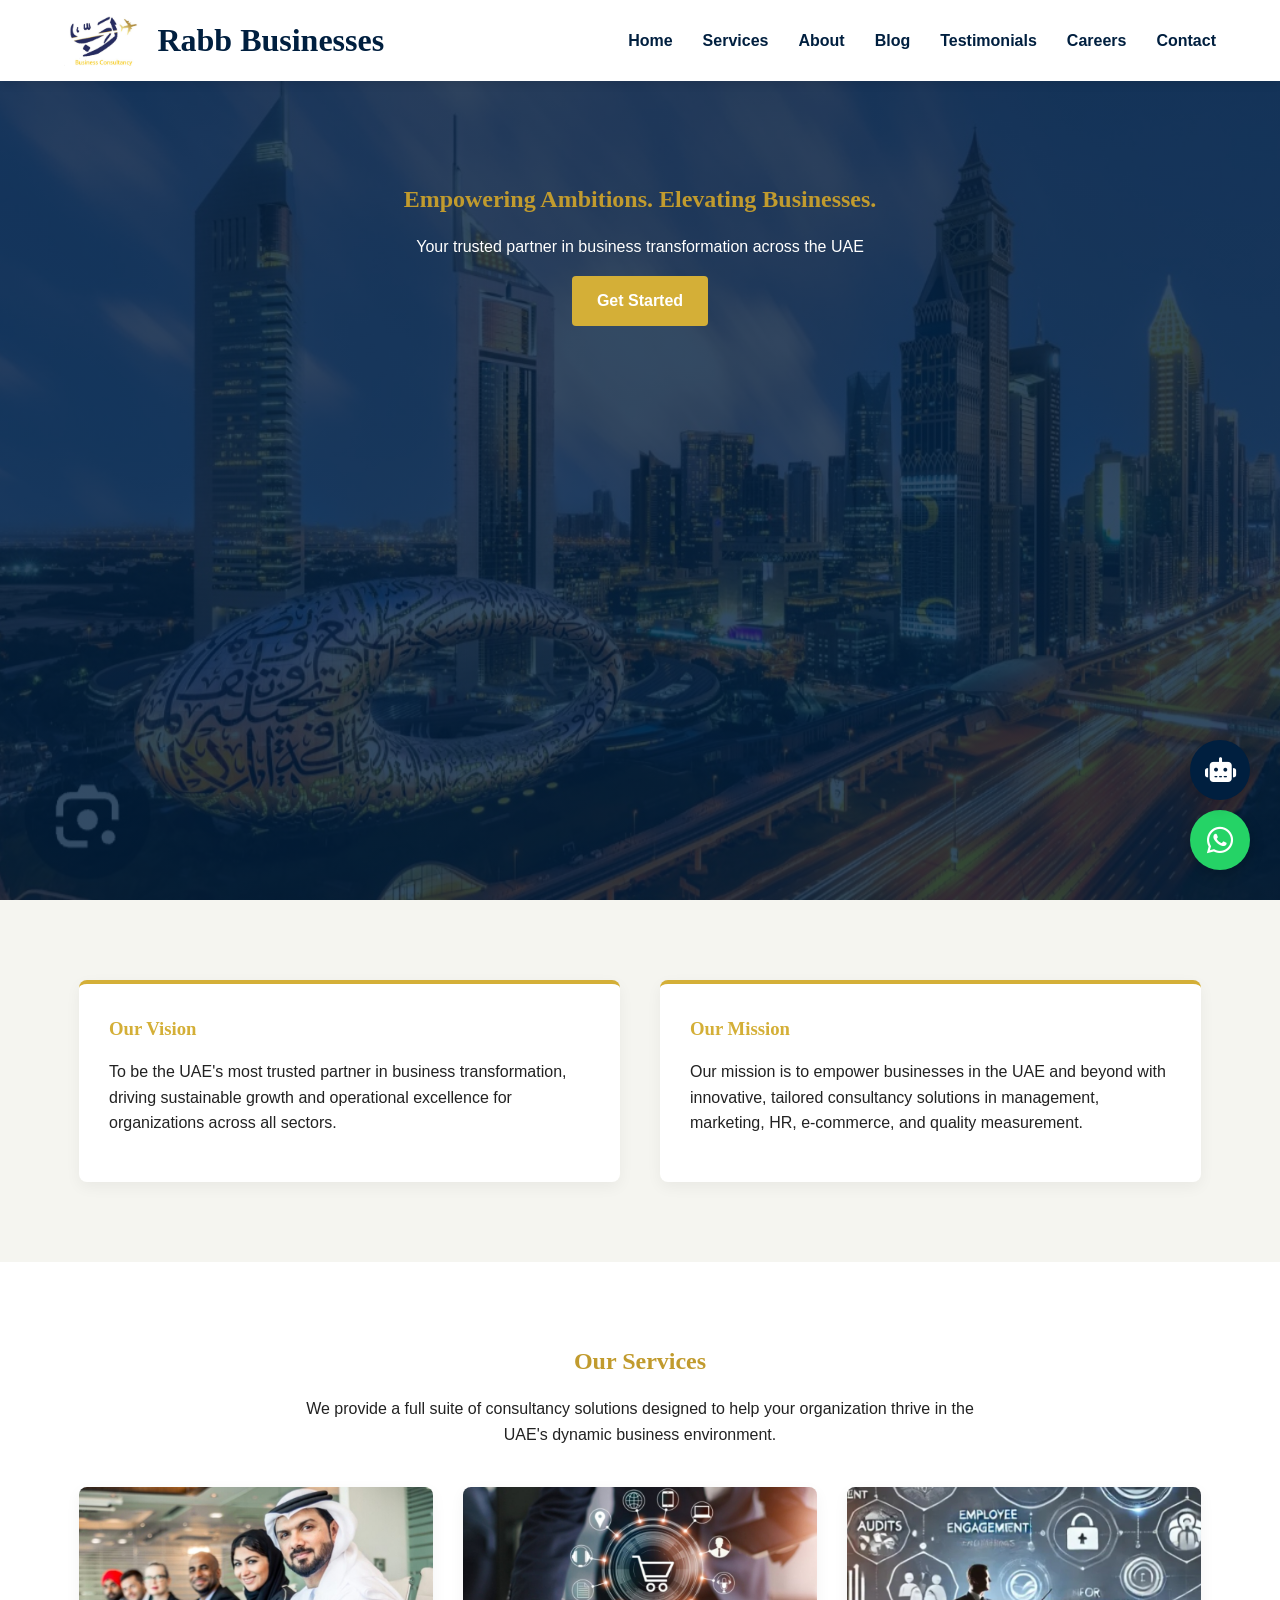
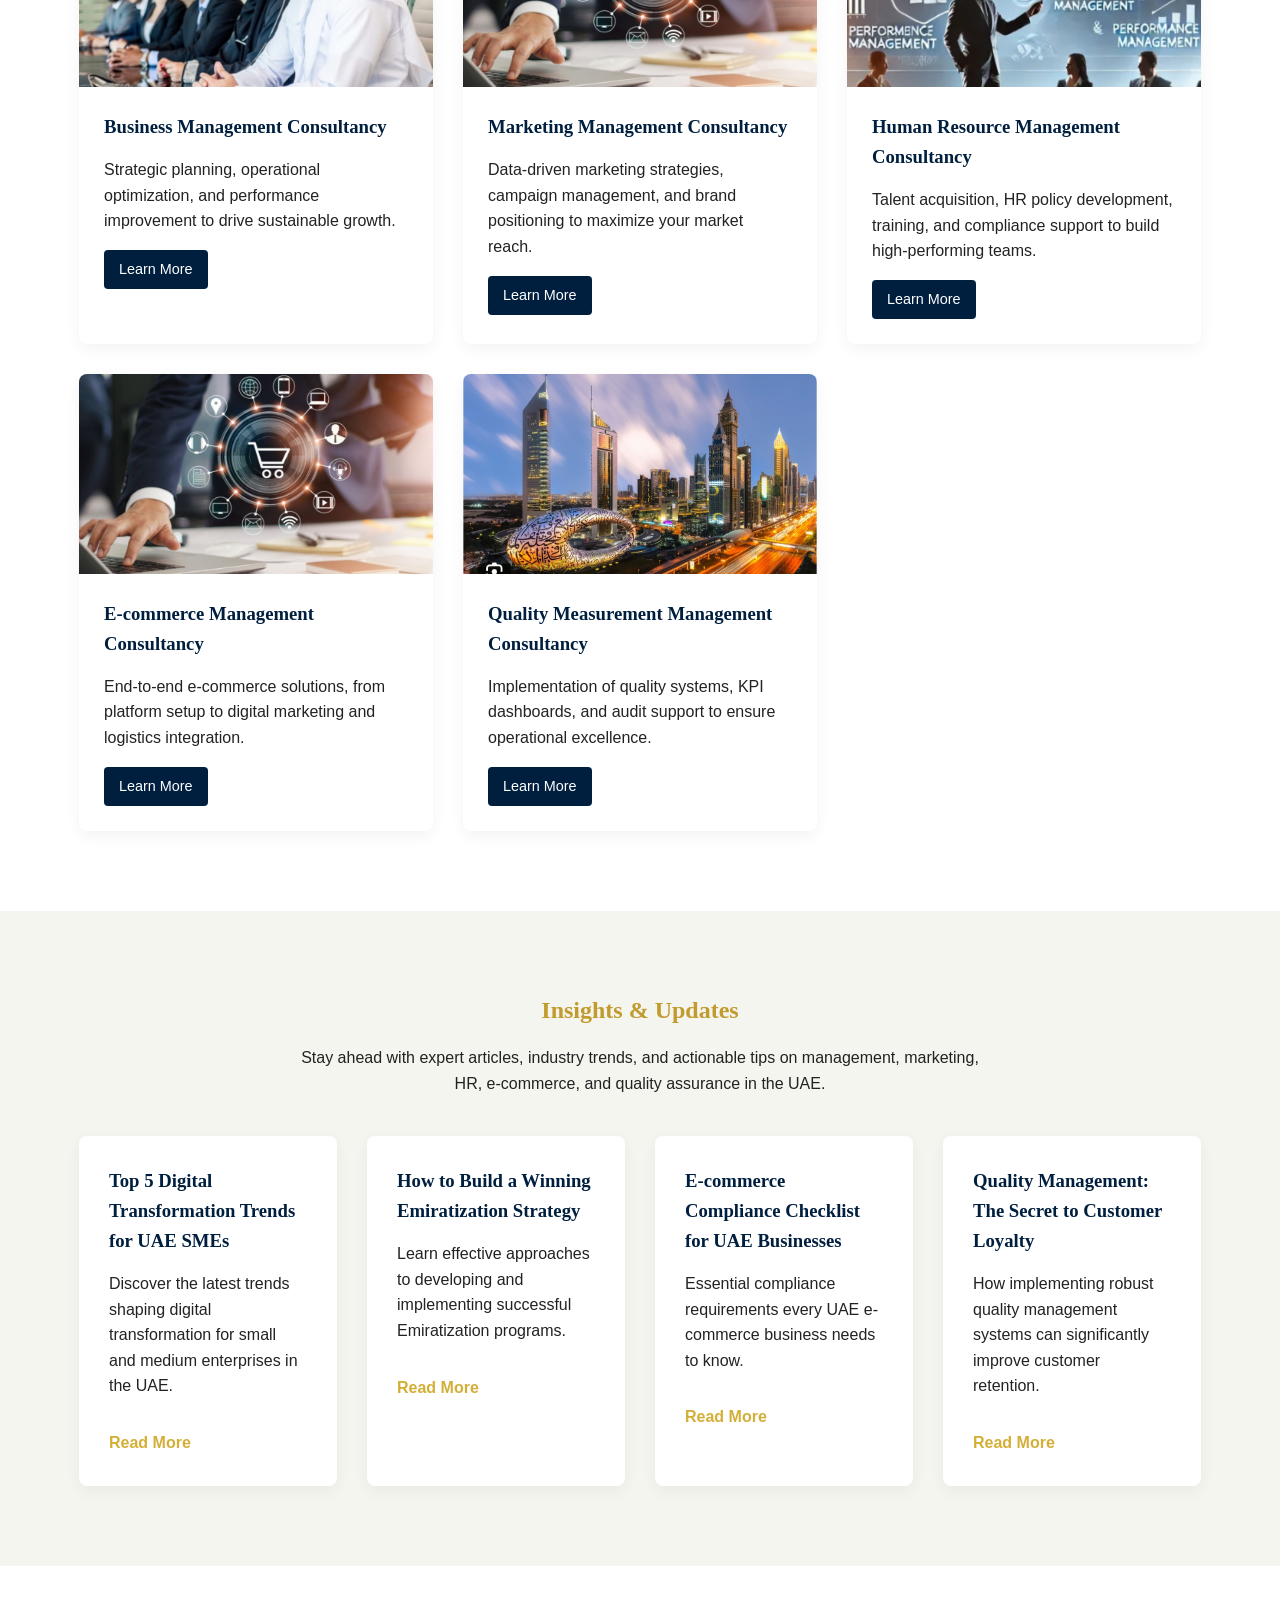
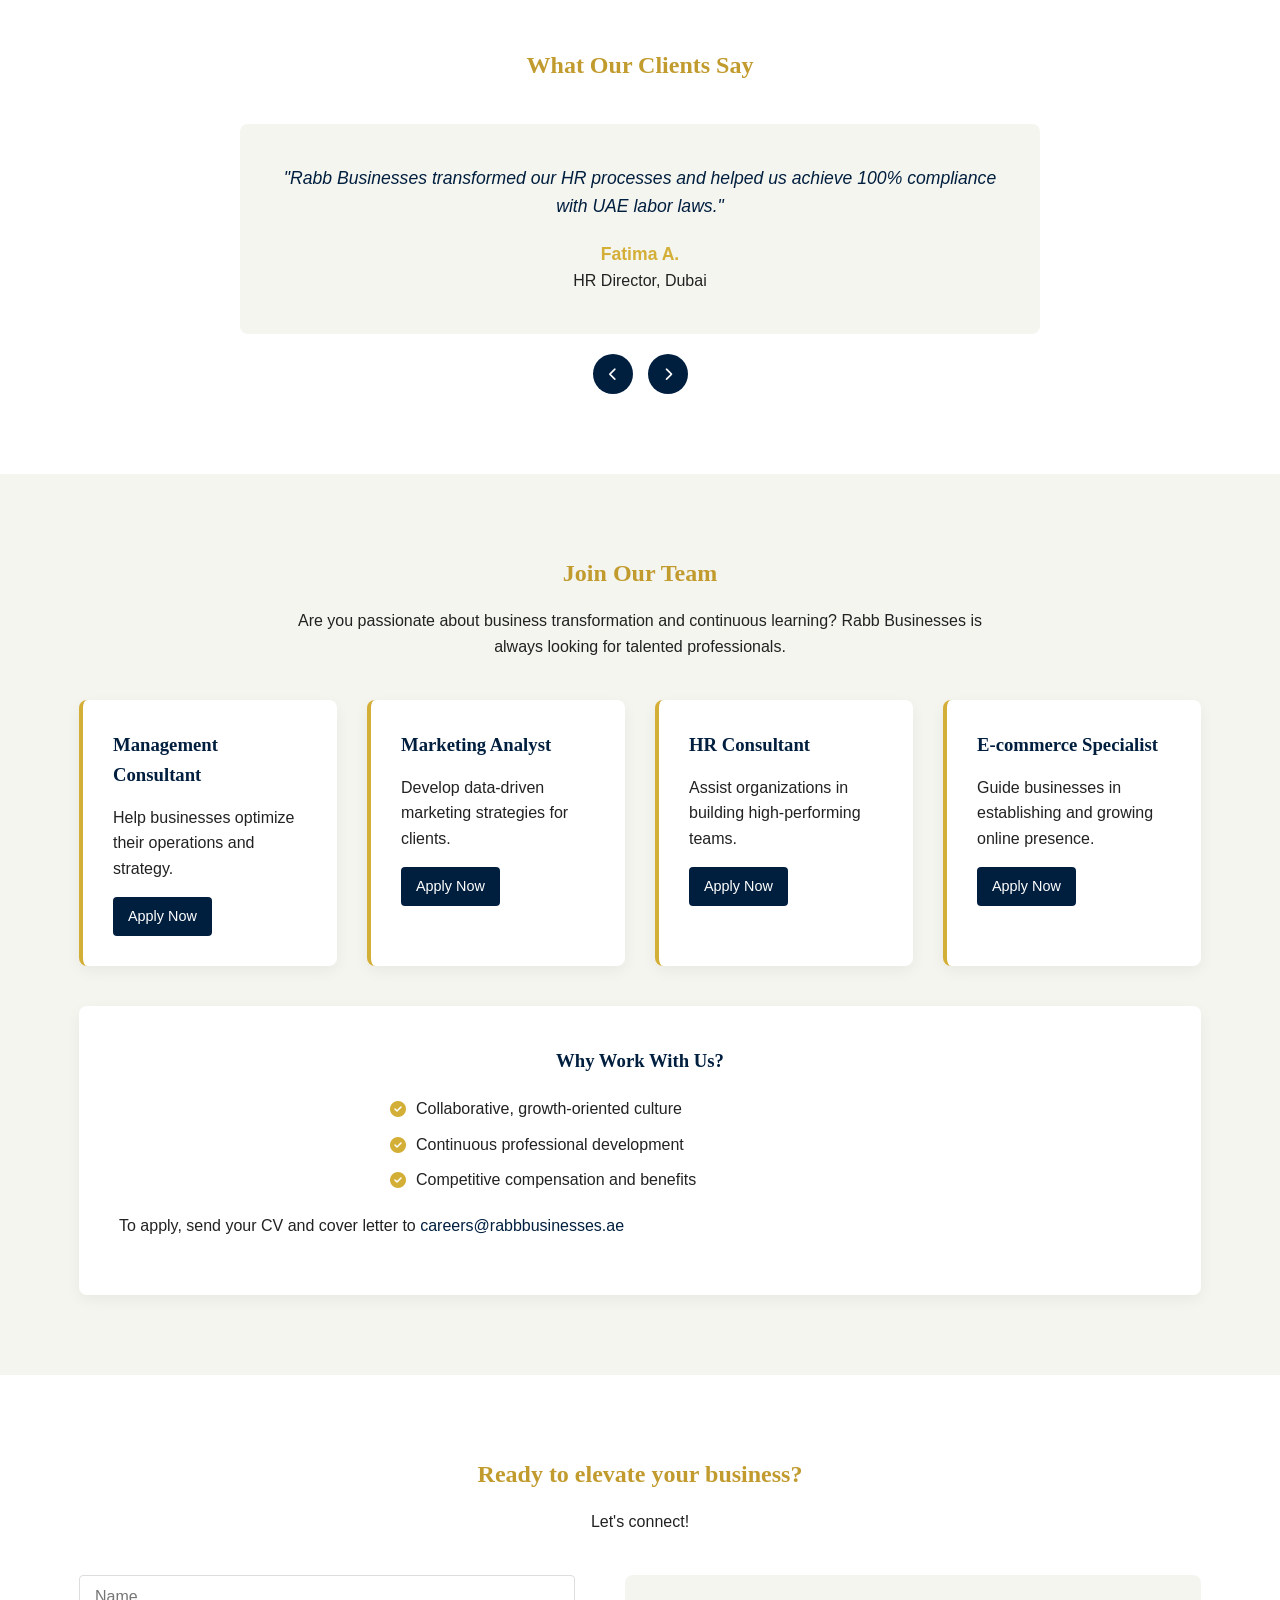
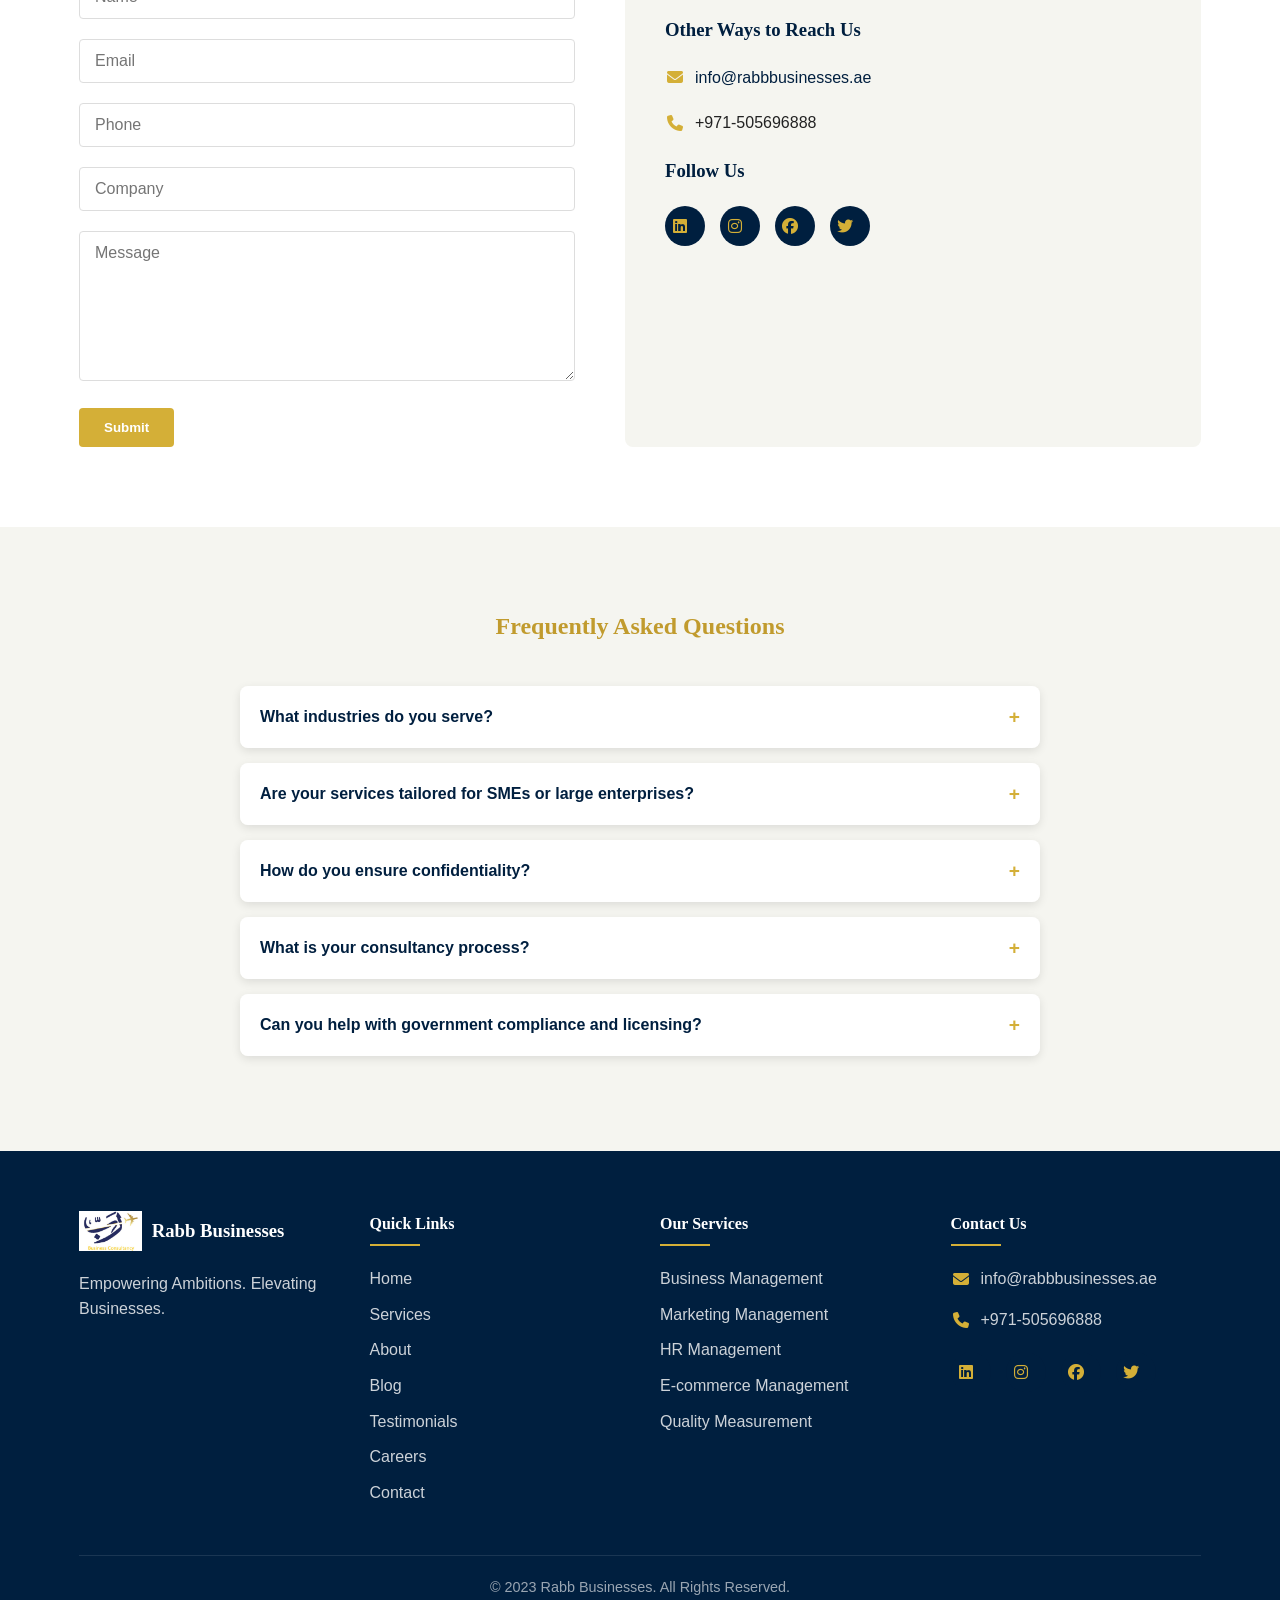
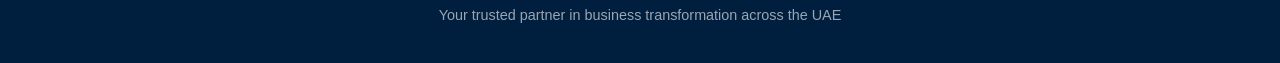
==== index.html @ e854dbbc "Add files via upload" ====
<!DOCTYPE html>
<html lang="en">
<head>
    <meta charset="UTF-8">
    <meta name="viewport" content="width=device-width, initial-scale=1.0">
    <title>Rabb Businesses - Empowering Ambitions. Elevating Businesses.</title>
    <link rel="stylesheet" href="https://cdnjs.cloudflare.com/ajax/libs/font-awesome/6.4.0/css/all.min.css">
    <link rel="stylesheet" href="css/style.css">
    <link rel="stylesheet" href="css/responsive.css">
    <link rel="icon" href="images/logo.jpeg">
</head>
<body>
    <!-- Header Section -->
    <header>
        <div class="container">
            <div class="logo">
                <img src="images/logo.jpeg" alt="Rabb Businesses Logo">
                <h1>Rabb Businesses</h1>
            </div>
            <nav>
                <ul>
                    <li><a href="#home">Home</a></li>
                    <li><a href="#services">Services</a></li>
                    <li><a href="#about">About</a></li>
                    <li><a href="#blog">Blog</a></li>
                    <li><a href="#testimonials">Testimonials</a></li>
                    <li><a href="#careers">Careers</a></li>
                    <li><a href="#contact">Contact</a></li>
                </ul>
                <div class="mobile-menu">
                    <i class="fas fa-bars"></i>
                </div>
            </nav>
        </div>
    </header>

    <!-- Hero Section -->
    <!-- Hero Section -->
<section id="home" class="hero">
    <div class="hero-slideshow">
        <div class="hero-slide" style="background-image: linear-gradient(rgba(0, 31, 63, 0.8), rgba(0, 31, 63, 0.8)), url('images2/1.jpg');"></div>
        <div class="hero-slide" style="background-image: linear-gradient(rgba(0, 31, 63, 0.8), rgba(0, 31, 63, 0.8)), url('images2/2.jpeg');"></div>
        <div class="hero-slide" style="background-image: linear-gradient(rgba(0, 31, 63, 0.8), rgba(0, 31, 63, 0.8)), url('images2/3.jpeg');"></div>
        <div class="hero-slide" style="background-image: linear-gradient(rgba(0, 31, 63, 0.8), rgba(0, 31, 63, 0.8)), url('images2/4.jpeg');"></div>
        <div class="hero-slide" style="background-image: linear-gradient(rgba(0, 31, 63, 0.8), rgba(0, 31, 63, 0.8)), url('images2/5.jpeg');"></div>
        <div class="hero-slide" style="background-image: linear-gradient(rgba(0, 31, 63, 0.8), rgba(0, 31, 63, 0.8)), url('images2/6.jpeg');"></div>
        <div class="hero-slide" style="background-image: linear-gradient(rgba(0, 31, 63, 0.8), rgba(0, 31, 63, 0.8)), url('images2/7.jpg');"></div>
        <div class="hero-slide" style="background-image: linear-gradient(rgba(0, 31, 63, 0.8), rgba(0, 31, 63, 0.8)), url('images2/8.jpeg');"></div>
    </div>
    <div class="container">
        <div class="hero-content">
            <h2>Empowering Ambitions. Elevating Businesses.</h2>
            <p>Your trusted partner in business transformation across the UAE</p>
            <a href="#contact" class="btn">Get Started</a>
        </div>
    </div>
</section>

    <!-- Vision & Mission Section -->
    <section class="vision-mission">
        <div class="container">
            <div class="vision">
                <h3>Our Vision</h3>
                <p>To be the UAE's most trusted partner in business transformation, driving sustainable growth and operational excellence for organizations across all sectors.</p>
            </div>
            <div class="mission">
                <h3>Our Mission</h3>
                <p>Our mission is to empower businesses in the UAE and beyond with innovative, tailored consultancy solutions in management, marketing, HR, e-commerce, and quality measurement.</p>
            </div>
        </div>
    </section>

    <!-- Services Section -->
    <section id="services" class="services">
        <div class="container">
            <h2>Our Services</h2>
            <p class="section-description">We provide a full suite of consultancy solutions designed to help your organization thrive in the UAE's dynamic business environment.</p>
            
            <div class="services-grid">
                <div class="service-card">
                    <div class="service-img">
                        <img src="images/management.jpg" alt="Business Management Consultancy">
                    </div>
                    <div class="service-content">
                        <h3>Business Management Consultancy</h3>
                        <p>Strategic planning, operational optimization, and performance improvement to drive sustainable growth.</p>
                        <a href="services/business-management.html" class="btn-small">Learn More</a>
                    </div>
                </div>
                
                <div class="service-card">
                    <div class="service-img">
                        <img src="images/marketing.jpg" alt="Marketing Management Consultancy">
                    </div>
                    <div class="service-content">
                        <h3>Marketing Management Consultancy</h3>
                        <p>Data-driven marketing strategies, campaign management, and brand positioning to maximize your market reach.</p>
                        <a href="#contact" class="btn-small">Learn More</a>
                    </div>
                </div>
                
                <div class="service-card">
                    <div class="service-img">
                        <img src="images/hr.jpg" alt="Human Resource Management Consultancy">
                    </div>
                    <div class="service-content">
                        <h3>Human Resource Management Consultancy</h3>
                        <p>Talent acquisition, HR policy development, training, and compliance support to build high-performing teams.</p>
                        <a href="#contact" class="btn-small">Learn More</a>
                    </div>
                </div>
                
                <div class="service-card">
                    <div class="service-img">
                        <img src="images/ecommerce.jpg" alt="E-commerce Management Consultancy">
                    </div>
                    <div class="service-content">
                        <h3>E-commerce Management Consultancy</h3>
                        <p>End-to-end e-commerce solutions, from platform setup to digital marketing and logistics integration.</p>
                        <a href="#contact" class="btn-small">Learn More</a>
                    </div>
                </div>
                
                <div class="service-card">
                    <div class="service-img">
                        <img src="images/quality.jpg" alt="Quality Measurement Management Consultancy">
                    </div>
                    <div class="service-content">
                        <h3>Quality Measurement Management Consultancy</h3>
                        <p>Implementation of quality systems, KPI dashboards, and audit support to ensure operational excellence.</p>
                        <a href="#contact" class="btn-small">Learn More</a>
                    </div>
                </div>
            </div>
        </div>
    </section>

    <!-- Blog Section -->
    <section id="blog" class="blog">
        <div class="container">
            <h2>Insights & Updates</h2>
            <p class="section-description">Stay ahead with expert articles, industry trends, and actionable tips on management, marketing, HR, e-commerce, and quality assurance in the UAE.</p>
            
            <div class="blog-grid">
                <div class="blog-post">
                    <h3>Top 5 Digital Transformation Trends for UAE SMEs</h3>
                    <p>Discover the latest trends shaping digital transformation for small and medium enterprises in the UAE.</p>
                    <a href="#" class="read-more">Read More</a>
                </div>
                
                <div class="blog-post">
                    <h3>How to Build a Winning Emiratization Strategy</h3>
                    <p>Learn effective approaches to developing and implementing successful Emiratization programs.</p>
                    <a href="#" class="read-more">Read More</a>
                </div>
                
                <div class="blog-post">
                    <h3>E-commerce Compliance Checklist for UAE Businesses</h3>
                    <p>Essential compliance requirements every UAE e-commerce business needs to know.</p>
                    <a href="#" class="read-more">Read More</a>
                </div>
                
                <div class="blog-post">
                    <h3>Quality Management: The Secret to Customer Loyalty</h3>
                    <p>How implementing robust quality management systems can significantly improve customer retention.</p>
                    <a href="#" class="read-more">Read More</a>
                </div>
            </div>
        </div>
    </section>

    <!-- Testimonials Section -->
    <section id="testimonials" class="testimonials">
        <div class="container">
            <h2>What Our Clients Say</h2>
            
            <div class="testimonial-slider">
                <div class="testimonial active">
                    <p>"Rabb Businesses transformed our HR processes and helped us achieve 100% compliance with UAE labor laws."</p>
                    <div class="client-info">
                        <strong>Fatima A.</strong>
                        <span>HR Director, Dubai</span>
                    </div>
                </div>
                
                <div class="testimonial">
                    <p>"Their marketing management team delivered measurable ROI within the first quarter. Highly recommended!"</p>
                    <div class="client-info">
                        <strong>Omar S.</strong>
                        <span>Retail CEO, Abu Dhabi</span>
                    </div>
                </div>
                
                <div class="testimonial">
                    <p>"We launched our e-commerce platform with confidence thanks to Rabb's expert guidance and ongoing support."</p>
                    <div class="client-info">
                        <strong>Khalid M.</strong>
                        <span>Startup Founder, Sharjah</span>
                    </div>
                </div>
                
                <div class="slider-controls">
                    <button class="prev"><i class="fas fa-chevron-left"></i></button>
                    <button class="next"><i class="fas fa-chevron-right"></i></button>
                </div>
            </div>
        </div>
    </section>

    <!-- Careers Section -->
    <section id="careers" class="careers">
        <div class="container">
            <h2>Join Our Team</h2>
            <p class="section-description">Are you passionate about business transformation and continuous learning? Rabb Businesses is always looking for talented professionals.</p>
            
            <div class="job-openings">
                <div class="job">
                    <h3>Management Consultant</h3>
                    <p>Help businesses optimize their operations and strategy.</p>
                    <a href="#contact" class="btn-small">Apply Now</a>
                </div>
                
                <div class="job">
                    <h3>Marketing Analyst</h3>
                    <p>Develop data-driven marketing strategies for clients.</p>
                    <a href="#contact" class="btn-small">Apply Now</a>
                </div>
                
                <div class="job">
                    <h3>HR Consultant</h3>
                    <p>Assist organizations in building high-performing teams.</p>
                    <a href="#contact" class="btn-small">Apply Now</a>
                </div>
                
                <div class="job">
                    <h3>E-commerce Specialist</h3>
                    <p>Guide businesses in establishing and growing online presence.</p>
                    <a href="#contact" class="btn-small">Apply Now</a>
                </div>
            </div>
            
            <div class="benefits">
                <h3>Why Work With Us?</h3>
                <ul>
                    <li><i class="fas fa-check-circle"></i> Collaborative, growth-oriented culture</li>
                    <li><i class="fas fa-check-circle"></i> Continuous professional development</li>
                    <li><i class="fas fa-check-circle"></i> Competitive compensation and benefits</li>
                </ul>
                <p>To apply, send your CV and cover letter to <a href="mailto:careers@rabbbusinesses.ae">careers@rabbbusinesses.ae</a></p>
            </div>
        </div>
    </section>

    <!-- Contact Section -->
    <section id="contact" class="contact">
        <div class="container">
            <h2>Ready to elevate your business?</h2>
            <p class="section-description">Let's connect!</p>
            
            <div class="contact-container">
                <div class="contact-form">
                    <form id="businessContactForm">
                        <div class="form-group">
                            <input type="text" id="name" name="name" placeholder="Name" required>
                        </div>
                        <div class="form-group">
                            <input type="email" id="email" name="email" placeholder="Email" required>
                        </div>
                        <div class="form-group">
                            <input type="tel" id="phone" name="phone" placeholder="Phone">
                        </div>
                        <div class="form-group">
                            <input type="text" id="Inqury" name="company" placeholder="Company">
                        </div>
                        <div class="form-group">
                            <textarea id="message" name="message" placeholder="Message" required></textarea>
                        </div>
                        <button type="submit" class="btn">Submit</button>
                    </form>
                </div>
                
                <div class="contact-info">
                    <h3>Other Ways to Reach Us</h3>
                    <p><i class="fas fa-envelope"></i> <a href="mailto:info@rabbbusinesses.ae">info@rabbbusinesses.ae</a></p>
                    <p><i class="fas fa-phone"></i> +971-505696888</p>
                    
                    <h3>Follow Us</h3>
                    <div class="social-links">
                        <a href="https://linkedin.com/company/rabbbusinesses" target="_blank"><i class="fab fa-linkedin"></i></a>
                        <a href="https://instagram.com/rabbbusinesses" target="_blank"><i class="fab fa-instagram"></i></a>
                        <a href="https://facebook.com/rabbbusinesses" target="_blank"><i class="fab fa-facebook"></i></a>
                        <a href="https://twitter.com/rabbbusinesses" target="_blank"><i class="fab fa-twitter"></i></a>
                    </div>
                </div>
            </div>
        </div>
    </section>

    <!-- FAQ Section -->
    <section class="faq">
        <div class="container">
            <h2>Frequently Asked Questions</h2>
            
            <div class="faq-container">
                <div class="faq-item">
                    <button class="faq-question">What industries do you serve?</button>
                    <div class="faq-answer">
                        <p>We work with clients across all major sectors in the UAE, including retail, technology, manufacturing, government, and startups.</p>
                    </div>
                </div>
                
                <div class="faq-item">
                    <button class="faq-question">Are your services tailored for SMEs or large enterprises?</button>
                    <div class="faq-answer">
                        <p>Our solutions are customized for both SMEs and large organizations, with flexible packages to suit every business size.</p>
                    </div>
                </div>
                
                <div class="faq-item">
                    <button class="faq-question">How do you ensure confidentiality?</button>
                    <div class="faq-answer">
                        <p>We sign NDAs with all clients and follow strict data protection protocols in line with UAE regulations.</p>
                    </div>
                </div>
                
                <div class="faq-item">
                    <button class="faq-question">What is your consultancy process?</button>
                    <div class="faq-answer">
                        <p>We start with a discovery session, followed by in-depth analysis, solution design, implementation, and ongoing support.</p>
                    </div>
                </div>
                
                <div class="faq-item">
                    <button class="faq-question">Can you help with government compliance and licensing?</button>
                    <div class="faq-answer">
                        <p>Yes, our consultants are experts in UAE business regulations and can guide you through all compliance requirements.</p>
                    </div>
                </div>
            </div>
        </div>
    </section>

    <!-- Footer -->
    <footer>
        <div class="container">
            <div class="footer-content">
                <div class="footer-about">
                    <div class="logo">
                        <img src="images/logo.jpeg" alt="Rabb Businesses Logo">
                        <h3>Rabb Businesses</h3>
                    </div>
                    <p>Empowering Ambitions. Elevating Businesses.</p>
                </div>
                
                <div class="footer-links">
                    <h4>Quick Links</h4>
                    <ul>
                        <li><a href="#home">Home</a></li>
                        <li><a href="#services">Services</a></li>
                        <li><a href="#about">About</a></li>
                        <li><a href="#blog">Blog</a></li>
                        <li><a href="#testimonials">Testimonials</a></li>
                        <li><a href="#careers">Careers</a></li>
                        <li><a href="#contact">Contact</a></li>
                    </ul>
                </div>
                
                <div class="footer-services">
                    <h4>Our Services</h4>
                    <ul>
                        <li><a href="business-management.html">Business Management</a></li>
                        <li><a href="#">Marketing Management</a></li>
                        <li><a href="#">HR Management</a></li>
                        <li><a href="#">E-commerce Management</a></li>
                        <li><a href="#">Quality Measurement</a></li>
                    </ul>
                </div>
                
                <div class="footer-contact">
                    <h4>Contact Us</h4>
                    <p><i class="fas fa-envelope"></i> info@rabbbusinesses.ae</p>
                    <p><i class="fas fa-phone"></i> +971-505696888</p>
                    <div class="social-links">
                        <a href="https://linkedin.com/company/rabbbusinesses" target="_blank"><i class="fab fa-linkedin"></i></a>
                        <a href="https://instagram.com/rabbbusinesses" target="_blank"><i class="fab fa-instagram"></i></a>
                        <a href="https://facebook.com/rabbbusinesses" target="_blank"><i class="fab fa-facebook"></i></a>
                        <a href="https://twitter.com/rabbbusinesses" target="_blank"><i class="fab fa-twitter"></i></a>
                    </div>
                </div>
            </div>
            
            <div class="footer-bottom">
                <p>&copy; 2023 Rabb Businesses. All Rights Reserved.</p>
                <p>Your trusted partner in business transformation across the UAE</p>
            </div>
        </div>
    </footer>

    <script src="js/script.js"></script>
</body>
</html>
---- css/style.css ----
/* Global Styles */
:root {
    --navy: #001f3f;
    --gold: #D4AF37;
    --black: #222;
    --light-beige: #f5f5f0;
    --dark-beige: #e6e6d8;
}

* {
    margin: 0;
    padding: 0;
    box-sizing: border-box;
}

body {
    font-family: 'Segoe UI', Tahoma, Geneva, Verdana, sans-serif;
    line-height: 1.6;
    color: var(--black);
    background-color: #fff;
}

.container {
    width: 90%;
    max-width: 1200px;
    margin: 0 auto;
    padding: 0 15px;
}

h1, h2, h3, h4, h5, h6 {
    font-family: 'Georgia', serif;
    color: #c19b2e;
    margin-bottom: 1rem;
}

p {
    margin-bottom: 1rem;
}

a {
    text-decoration: none;
    color: var(--navy);
    transition: color 0.3s;
}

a:hover {
    color: var(--gold);
}

.btn {
    display: inline-block;
    background-color: var(--gold);
    color: white;
    padding: 12px 25px;
    border-radius: 4px;
    font-weight: 600;
    transition: all 0.3s;
    border: none;
    cursor: pointer;
}

.btn:hover {
    background-color: #c19b2e;
    color: white;
    transform: translateY(-2px);
}

.btn-small {
    display: inline-block;
    background-color: var(--navy);
    color: white;
    padding: 8px 15px;
    border-radius: 4px;
    font-size: 0.9rem;
    transition: all 0.3s;
}

.btn-small:hover {
    background-color: var(--gold);
    color: white;
}

.section-description {
    max-width: 700px;
    margin: 0 auto 2rem;
    text-align: center;
}

/* Header Styles */
header {
    background-color: white;
    box-shadow: 0 2px 10px rgba(0, 0, 0, 0.1);
    position: fixed;
    width: 100%;
    z-index: 1000;
}

header .container {
    display: flex;
    justify-content: space-between;
    align-items: center;
    padding: 15px 0;
}

.logo {
    display: flex;
    align-items: center;
}

.logo img {
    height: 50px;
    margin-right: 15px;
}

.logo h1 {
    margin-bottom: 0;
    color: var(--navy);
    font-weight: 700;
}

nav ul {
    display: flex;
    list-style: none;
}

nav ul li {
    margin-left: 30px;
}

nav ul li a {
    font-weight: 600;
    position: relative;
}

nav ul li a:after {
    content: '';
    position: absolute;
    width: 0;
    height: 2px;
    background: var(--gold);
    bottom: -5px;
    left: 0;
    transition: width 0.3s;
}

nav ul li a:hover:after {
    width: 100%;
}

.mobile-menu {
    display: none;
    font-size: 1.5rem;
    cursor: pointer;
}

/* Hero Slider Styles */
.hero {
    position: relative;
    overflow: hidden;
    height: 100vh;
    min-height: 600px;
}

.hero-slideshow {
    position: absolute;
    top: 0;
    left: 0;
    width: 100%;
    height: 100%;
    z-index: 1;
}

.hero-slide {
    position: absolute;
    width: 100%;
    height: 100%;
    opacity: 0;
    transition: opacity 1s ease-in-out;
    background-size: cover;
    background-position: center;
}

.hero-slide.active {
    opacity: 1;
}

.hero-content {
    position: relative;
    z-index: 2;
    text-align: center;
    color: white;
    padding-top: 180px;
}

/* Vision & Mission Section */
.vision-mission {
    padding: 80px 0;
    background-color: var(--light-beige);
}

.vision-mission .container {
    display: flex;
    justify-content: space-between;
    gap: 40px;
}

.vision, .mission {
    flex: 1;
    padding: 30px;
    background-color: white;
    border-radius: 8px;
    box-shadow: 0 5px 15px rgba(0, 0, 0, 0.05);
    border-top: 4px solid var(--gold);
}

.vision h3, .mission h3 {
    color: var(--gold);
    margin-bottom: 15px;
}

/* Services Section */
.services {
    padding: 80px 0;
    background-color: white;
}

.services h2 {
    text-align: center;
}

.services-grid {
    display: grid;
    grid-template-columns: repeat(auto-fit, minmax(300px, 1fr));
    gap: 30px;
    margin-top: 40px;
}

.service-card {
    background-color: white;
    border-radius: 8px;
    overflow: hidden;
    box-shadow: 0 5px 15px rgba(0, 0, 0, 0.05);
    transition: transform 0.3s, box-shadow 0.3s;
}

.service-card:hover {
    transform: translateY(-10px);
    box-shadow: 0 15px 30px rgba(0, 0, 0, 0.1);
}

.service-img {
    height: 200px;
    overflow: hidden;
}

.service-img img {
    width: 100%;
    height: 100%;
    object-fit: cover;
    transition: transform 0.5s;
}

.service-card:hover .service-img img {
    transform: scale(1.1);
}

.service-content {
    padding: 25px;
}

.service-content h3 {
    color: var(--navy);
    margin-bottom: 15px;
}

/* Blog Section */
.blog {
    padding: 80px 0;
    background-color: var(--light-beige);
}

.blog h2 {
    text-align: center;
}

.blog-grid {
    display: grid;
    grid-template-columns: repeat(auto-fit, minmax(250px, 1fr));
    gap: 30px;
    margin-top: 40px;
}

.blog-post {
    background-color: white;
    padding: 30px;
    border-radius: 8px;
    box-shadow: 0 5px 15px rgba(0, 0, 0, 0.05);
    transition: transform 0.3s;
}

.blog-post:hover {
    transform: translateY(-5px);
}

.blog-post h3 {
    color: var(--navy);
    margin-bottom: 15px;
}

.read-more {
    display: inline-block;
    color: var(--gold);
    font-weight: 600;
    margin-top: 15px;
}

/* Testimonials Section */
.testimonials {
    padding: 80px 0;
    background-color: white;
}

.testimonials h2 {
    text-align: center;
}

.testimonial-slider {
    max-width: 800px;
    margin: 40px auto 0;
    position: relative;
}

.testimonial {
    background-color: var(--light-beige);
    padding: 40px;
    border-radius: 8px;
    text-align: center;
    display: none;
}

.testimonial.active {
    display: block;
}

.testimonial p {
    font-size: 1.1rem;
    font-style: italic;
    margin-bottom: 20px;
    color: var(--navy);
}

.client-info {
    margin-top: 20px;
}

.client-info strong {
    display: block;
    color: var(--gold);
    font-size: 1.1rem;
}

.slider-controls {
    display: flex;
    justify-content: center;
    margin-top: 20px;
    gap: 15px;
}

.slider-controls button {
    background-color: var(--navy);
    color: white;
    border: none;
    width: 40px;
    height: 40px;
    border-radius: 50%;
    cursor: pointer;
    transition: background-color 0.3s;
}

.slider-controls button:hover {
    background-color: var(--gold);
}

/* Careers Section */
.careers {
    padding: 80px 0;
    background-color: var(--light-beige);
}

.careers h2 {
    text-align: center;
}

.job-openings {
    display: grid;
    grid-template-columns: repeat(auto-fit, minmax(250px, 1fr));
    gap: 30px;
    margin: 40px 0;
}

.job {
    background-color: white;
    padding: 30px;
    border-radius: 8px;
    box-shadow: 0 5px 15px rgba(0, 0, 0, 0.05);
    border-left: 4px solid var(--gold);
}

.job h3 {
    color: var(--navy);
    margin-bottom: 15px;
}

.benefits {
    background-color: white;
    padding: 40px;
    border-radius: 8px;
    box-shadow: 0 5px 15px rgba(0, 0, 0, 0.05);
    margin-top: 40px;
}

.benefits h3 {
    color: var(--navy);
    margin-bottom: 20px;
    text-align: center;
}

.benefits ul {
    list-style: none;
    max-width: 500px;
    margin: 0 auto 20px;
}

.benefits li {
    margin-bottom: 10px;
    display: flex;
    align-items: center;
}

.benefits i {
    color: var(--gold);
    margin-right: 10px;
}

/* Contact Section */
.contact {
    padding: 80px 0;
    background-color: white;
}

.contact h2 {
    text-align: center;
}

.contact-container {
    display: flex;
    gap: 50px;
    margin-top: 40px;
}

.contact-form {
    flex: 1;
}

.contact-info {
    flex: 1;
    background-color: var(--light-beige);
    padding: 40px;
    border-radius: 8px;
}

.form-group {
    margin-bottom: 20px;
}

.form-group input,
.form-group textarea {
    width: 100%;
    padding: 12px 15px;
    border: 1px solid #ddd;
    border-radius: 4px;
    font-family: inherit;
    font-size: 1rem;
}

.form-group textarea {
    min-height: 150px;
    resize: vertical;
}

.contact-info h3 {
    color: var(--navy);
    margin-bottom: 20px;
}

.contact-info p {
    margin-bottom: 20px;
    display: flex;
    align-items: center;
}

.contact-info i {
    margin-right: 10px;
    color: var(--gold);
    width: 20px;
    text-align: center;
}

.social-links {
    display: flex;
    gap: 15px;
    margin-top: 20px;
}

.social-links a {
    display: inline-flex;
    align-items: center;
    justify-content: center;
    width: 40px;
    height: 40px;
    background-color: var(--navy);
    color: white;
    border-radius: 50%;
    transition: background-color 0.3s;
}

.social-links a:hover {
    background-color: var(--gold);
    color: white;
}

/* FAQ Section */
.faq {
    padding: 80px 0;
    background-color: var(--light-beige);
}

.faq h2 {
    text-align: center;
}

.faq-container {
    max-width: 800px;
    margin: 40px auto 0;
}

.faq-item {
    margin-bottom: 15px;
    border-radius: 8px;
    overflow: hidden;
    box-shadow: 0 3px 10px rgba(0, 0, 0, 0.1);
}

.faq-question {
    width: 100%;
    padding: 20px;
    text-align: left;
    background-color: white;
    border: none;
    cursor: pointer;
    font-weight: 600;
    font-size: 1rem;
    color: var(--navy);
    display: flex;
    justify-content: space-between;
    align-items: center;
}

.faq-question:after {
    content: '+';
    font-size: 1.2rem;
    color: var(--gold);
}

.faq-question.active:after {
    content: '-';
}

.faq-answer {
    padding: 0 20px;
    max-height: 0;
    overflow: hidden;
    transition: max-height 0.3s ease-out;
    background-color: white;
}

.faq-answer p {
    padding: 20px 0;
}

/* Footer */
footer {
    background-color: var(--navy);
    color: white;
    padding: 60px 0 0;
}

.footer-content {
    display: grid;
    grid-template-columns: repeat(auto-fit, minmax(200px, 1fr));
    gap: 40px;
    margin-bottom: 40px;
}

.footer-about .logo {
    display: flex;
    align-items: center;
    margin-bottom: 20px;
}

.footer-about .logo img {
    height: 40px;
    margin-right: 10px;
}

.footer-about .logo h3 {
    color: white;
    margin-bottom: 0;
}

.footer-about p {
    color: rgba(255, 255, 255, 0.8);
}

.footer-links h4, 
.footer-services h4,
.footer-contact h4 {
    color: white;
    margin-bottom: 20px;
    position: relative;
    padding-bottom: 10px;
}

.footer-links h4:after,
.footer-services h4:after,
.footer-contact h4:after {
    content: '';
    position: absolute;
    width: 50px;
    height: 2px;
    background-color: var(--gold);
    bottom: 0;
    left: 0;
}

.footer-links ul,
.footer-services ul {
    list-style: none;
}

.footer-links li,
.footer-services li {
    margin-bottom: 10px;
}

.footer-links a,
.footer-services a {
    color: rgba(255, 255, 255, 0.8);
    transition: color 0.3s;
}

.footer-links a:hover,
.footer-services a:hover {
    color: var(--gold);
}

.footer-contact p {
    color: rgba(255, 255, 255, 0.8);
    margin-bottom: 15px;
    display: flex;
    align-items: center;
}

.footer-contact i {
    margin-right: 10px;
    color: var(--gold);
    width: 20px;
    text-align: center;
}

.footer-bottom {
    text-align: center;
    padding: 20px 0;
    border-top: 1px solid rgba(255, 255, 255, 0.1);
    color: rgba(255, 255, 255, 0.6);
    font-size: 0.9rem;
}

.footer-bottom p:first-child {
    margin-bottom: 5px;
}
/* Add these styles at the end of your existing style.css file */

/* WhatsApp Chat Button */
.whatsapp-btn {
    position: fixed;
    bottom: 30px;
    right: 30px;
    width: 60px;
    height: 60px;
    background-color: #25D366;
    color: white;
    border-radius: 50%;
    display: flex;
    align-items: center;
    justify-content: center;
    font-size: 30px;
    box-shadow: 0 5px 15px rgba(0,0,0,0.2);
    z-index: 999;
    transition: all 0.3s;
}

.whatsapp-btn:hover {
    background-color: #128C7E;
    transform: scale(1.1);
}

/* AI Chat Button */
.ai-chat-btn {
    position: fixed;
    bottom: 100px;
    right: 30px;
    width: 60px;
    height: 60px;
    background-color: var(--navy);
    color: white;
    border-radius: 50%;
    display: flex;
    align-items: center;
    justify-content: center;
    font-size: 25px;
    box-shadow: 0 5px 15px rgba(0,0,0,0.2);
    z-index: 999;
    border: none;
    cursor: pointer;
    transition: all 0.3s;
}

.ai-chat-btn:hover {
    background-color: var(--gold);
    transform: scale(1.1);
}

/* AI Chat Window */
.ai-chat-window {
    position: fixed;
    bottom: 180px;
    right: 30px;
    width: 350px;
    height: 450px;
    background-color: white;
    border-radius: 10px;
    box-shadow: 0 5px 25px rgba(0,0,0,0.2);
    z-index: 1000;
    display: flex;
    flex-direction: column;
    overflow: hidden;
    transform: translateY(20px);
    opacity: 0;
    visibility: hidden;
    transition: all 0.3s;
}

.ai-chat-window.active {
    transform: translateY(0);
    opacity: 1;
    visibility: visible;
}

.ai-chat-header {
    background-color: var(--navy);
    color: white;
    padding: 15px;
    display: flex;
    justify-content: space-between;
    align-items: center;
}

.ai-chat-header h4 {
    margin: 0;
    font-size: 1rem;
    color: white;
}

.ai-chat-header .close-chat {
    background: none;
    border: none;
    color: white;
    font-size: 1rem;
    cursor: pointer;
}

.ai-chat-body {
    flex: 1;
    padding: 15px;
    overflow-y: auto;
    background-color: #f9f9f9;
}

.ai-chat-input {
    display: flex;
    padding: 10px;
    background-color: white;
    border-top: 1px solid #eee;
}

.ai-chat-input input {
    flex: 1;
    padding: 10px;
    border: 1px solid #ddd;
    border-radius: 20px;
    outline: none;
}

.ai-chat-input .send-btn {
    background-color: var(--navy);
    color: white;
    border: none;
    width: 40px;
    height: 40px;
    border-radius: 50%;
    margin-left: 10px;
    cursor: pointer;
    transition: background-color 0.3s;
}

.ai-chat-input .send-btn:hover {
    background-color: var(--gold);
}

/* Chat Messages */
.chat-message {
    margin-bottom: 15px;
    max-width: 80%;
    padding: 10px 15px;
    border-radius: 18px;
    line-height: 1.4;
    font-size: 0.9rem;
}

.user-message {
    background-color: var(--gold);
    color: white;
    margin-left: auto;
    border-bottom-right-radius: 5px;
}

.ai-message {
    background-color: #e5e5ea;
    color: black;
    margin-right: auto;
    border-bottom-left-radius: 5px;
}

/* Responsive styles for chat */
@media (max-width: 480px) {
    .ai-chat-window {
        width: 300px;
        right: 15px;
    }
    
    .ai-chat-btn, .whatsapp-btn {
        width: 50px;
        height: 50px;
        font-size: 20px;
    }
    
    .ai-chat-btn {
        bottom: 90px;
    }
}
/* Service Page Styles */
.service-hero {
    background: linear-gradient(rgba(0, 31, 63, 0.8), rgba(0, 31, 63, 0.8));
    color: white;
    padding: 150px 0 80px;
    text-align: center;
    margin-top: 80px;
}

.service-hero h1 {
    font-size: 2.5rem;
    margin-bottom: 20px;
    color: white;
}

.marketing-hero {
    background: linear-gradient(rgba(63, 31, 0, 0.8), rgba(63, 31, 0, 0.8));
}

.service-details {
    padding: 80px 0;
}

.service-details .container {
    display: flex;
    gap: 50px;
    align-items: center;
}

.service-content {
    flex: 1;
}

.service-image {
    flex: 1;
}

.service-image img {
    width: 100%;
    border-radius: 8px;
    box-shadow: 0 10px 30px rgba(0,0,0,0.1);
}

.service-features {
    margin: 40px 0;
}

.feature {
    margin-bottom: 30px;
}

.feature h3 {
    display: flex;
    align-items: center;
    color: var(--navy);
}

.feature i {
    margin-right: 15px;
    color: var(--gold);
}

.service-cta {
    margin-top: 40px;
}

@media (max-width: 768px) {
    .service-details .container {
        flex-direction: column;
    }
    
    .service-image {
        order: -1;
    }
}
/* Add to your existing style.css */
.hr-hero {
    background: linear-gradient(rgba(63, 0, 63, 0.8), rgba(63, 0, 63, 0.8));
}

.ecommerce-hero {
    background: linear-gradient(rgba(0, 63, 31, 0.8), rgba(0, 63, 31, 0.8));
}

.quality-hero {
    background: linear-gradient(rgba(31, 0, 63, 0.8), rgba(31, 0, 63, 0.8));
}

/* Enhance feature styling */
.feature {
    background-color: white;
    padding: 20px;
    border-radius: 8px;
    box-shadow: 0 5px 15px rgba(0,0,0,0.05);
    margin-bottom: 20px;
    transition: transform 0.3s;
}

.feature:hover {
    transform: translateY(-5px);
}

.feature h3 {
    margin-bottom: 10px;
}
---- css/responsive.css ----
/* Responsive Styles */
@media (max-width: 1200px) {
    .service-details .container {
        gap: 30px;
    }
    
    .service-image img {
        max-height: 400px;
        object-fit: cover;
    }
}

@media (max-width: 1024px) {
    .vision-mission .container {
        flex-direction: column;
    }
    
    .vision, .mission {
        margin-bottom: 30px;
    }
    
    .service-details .container {
        flex-direction: column;
    }
    
    .service-image {
        order: -1;
        margin-bottom: 30px;
    }
    
    .footer-content {
        grid-template-columns: repeat(2, 1fr);
    }
}

@media (max-width: 768px) {
    .container {
        width: 95%;
    }
    
    /* Navigation */
    nav ul {
        display: none;
        position: absolute;
        top: 80px;
        left: 0;
        width: 100%;
        background-color: white;
        flex-direction: column;
        padding: 20px 0;
        box-shadow: 0 5px 10px rgba(0, 0, 0, 0.1);
    }
    
    nav ul.show {
        display: flex;
    }
    
    nav ul li {
        margin: 0;
        padding: 10px 20px;
        text-align: center;
    }
    
    nav ul li a {
        display: block;
    }
    
    .mobile-menu {
        display: block;
    }
    
    /* Hero Section */
    .hero, .service-hero {
        padding: 150px 0 80px;
    }
    
    .hero h2, .service-hero h1 {
        font-size: 2rem;
    }
    
    /* Sections */
    .section-description {
        padding: 0 15px;
    }
    
    /* Contact */
    .contact-container {
        flex-direction: column;
    }
    
    .contact-info {
        margin-top: 30px;
    }
    
    /* Testimonials */
    .testimonial {
        padding: 30px 20px;
    }
    
    /* FAQ */
    .faq-question {
        padding: 15px;
        font-size: 0.95rem;
    }
    
    /* Footer */
    .footer-about {
        grid-column: 1 / -1;
        text-align: center;
    }
    
    .footer-about .logo {
        justify-content: center;
    }
}

@media (max-width: 600px) {
    /* Header */
    .logo h1 {
        font-size: 1.5rem;
    }
    
    /* Hero */
    .hero h2, .service-hero h1 {
        font-size: 1.8rem;
    }
    
    .hero p, .service-hero p {
        font-size: 1rem;
    }
    
    /* Services Grid */
    .services-grid {
        grid-template-columns: 1fr;
    }
    
    /* Blog Grid */
    .blog-grid {
        grid-template-columns: 1fr;
    }
    
    /* Job Openings */
    .job-openings {
        grid-template-columns: 1fr;
    }
    
    /* Testimonials */
    .testimonial {
        padding: 25px 15px;
    }
    
    /* Chat Buttons */
    .ai-chat-btn {
        bottom: 90px;
        right: 20px;
    }
    
    .whatsapp-btn {
        bottom: 20px;
        right: 20px;
    }
}

@media (max-width: 480px) {
    /* Typography */
    h1 {
        font-size: 1.8rem;
    }
    
    h2 {
        font-size: 1.5rem;
    }
    
    h3 {
        font-size: 1.3rem;
    }
    
    /* Hero */
    .hero, .service-hero {
        padding: 120px 0 60px;
    }
    
    .hero h2, .service-hero h1 {
        font-size: 1.6rem;
    }
    
    /* Cards */
    .service-card, .blog-post, .job {
        padding: 20px;
    }
    
    /* Footer */
    .footer-content {
        grid-template-columns: 1fr;
        text-align: center;
    }
    
    .footer-links h4:after,
    .footer-services h4:after,
    .footer-contact h4:after {
        left: 50%;
        transform: translateX(-50%);
    }
    
    .footer-contact p {
        justify-content: center;
    }
    
    /* Chat Window */
    .ai-chat-window {
        width: 90%;
        right: 5%;
        bottom: 160px;
        height: 400px;
    }
    
    .ai-chat-btn, .whatsapp-btn {
        width: 50px;
        height: 50px;
        font-size: 20px;
    }
}

@media (max-width: 375px) {
    /* Header */
    .logo img {
        height: 40px;
        margin-right: 10px;
    }
    
    .logo h1 {
        font-size: 1.3rem;
    }
    
    /* Hero */
    .hero h2, .service-hero h1 {
        font-size: 1.4rem;
    }
    
    /* Buttons */
    .btn {
        padding: 10px 20px;
        font-size: 0.9rem;
    }
    
    /* Sections */
    .vision-mission,
    .services,
    .blog,
    .testimonials,
    .careers,
    .contact,
    .faq {
        padding: 60px 0;
    }
    
    /* Service Cards */
    .service-img {
        height: 150px;
    }
}
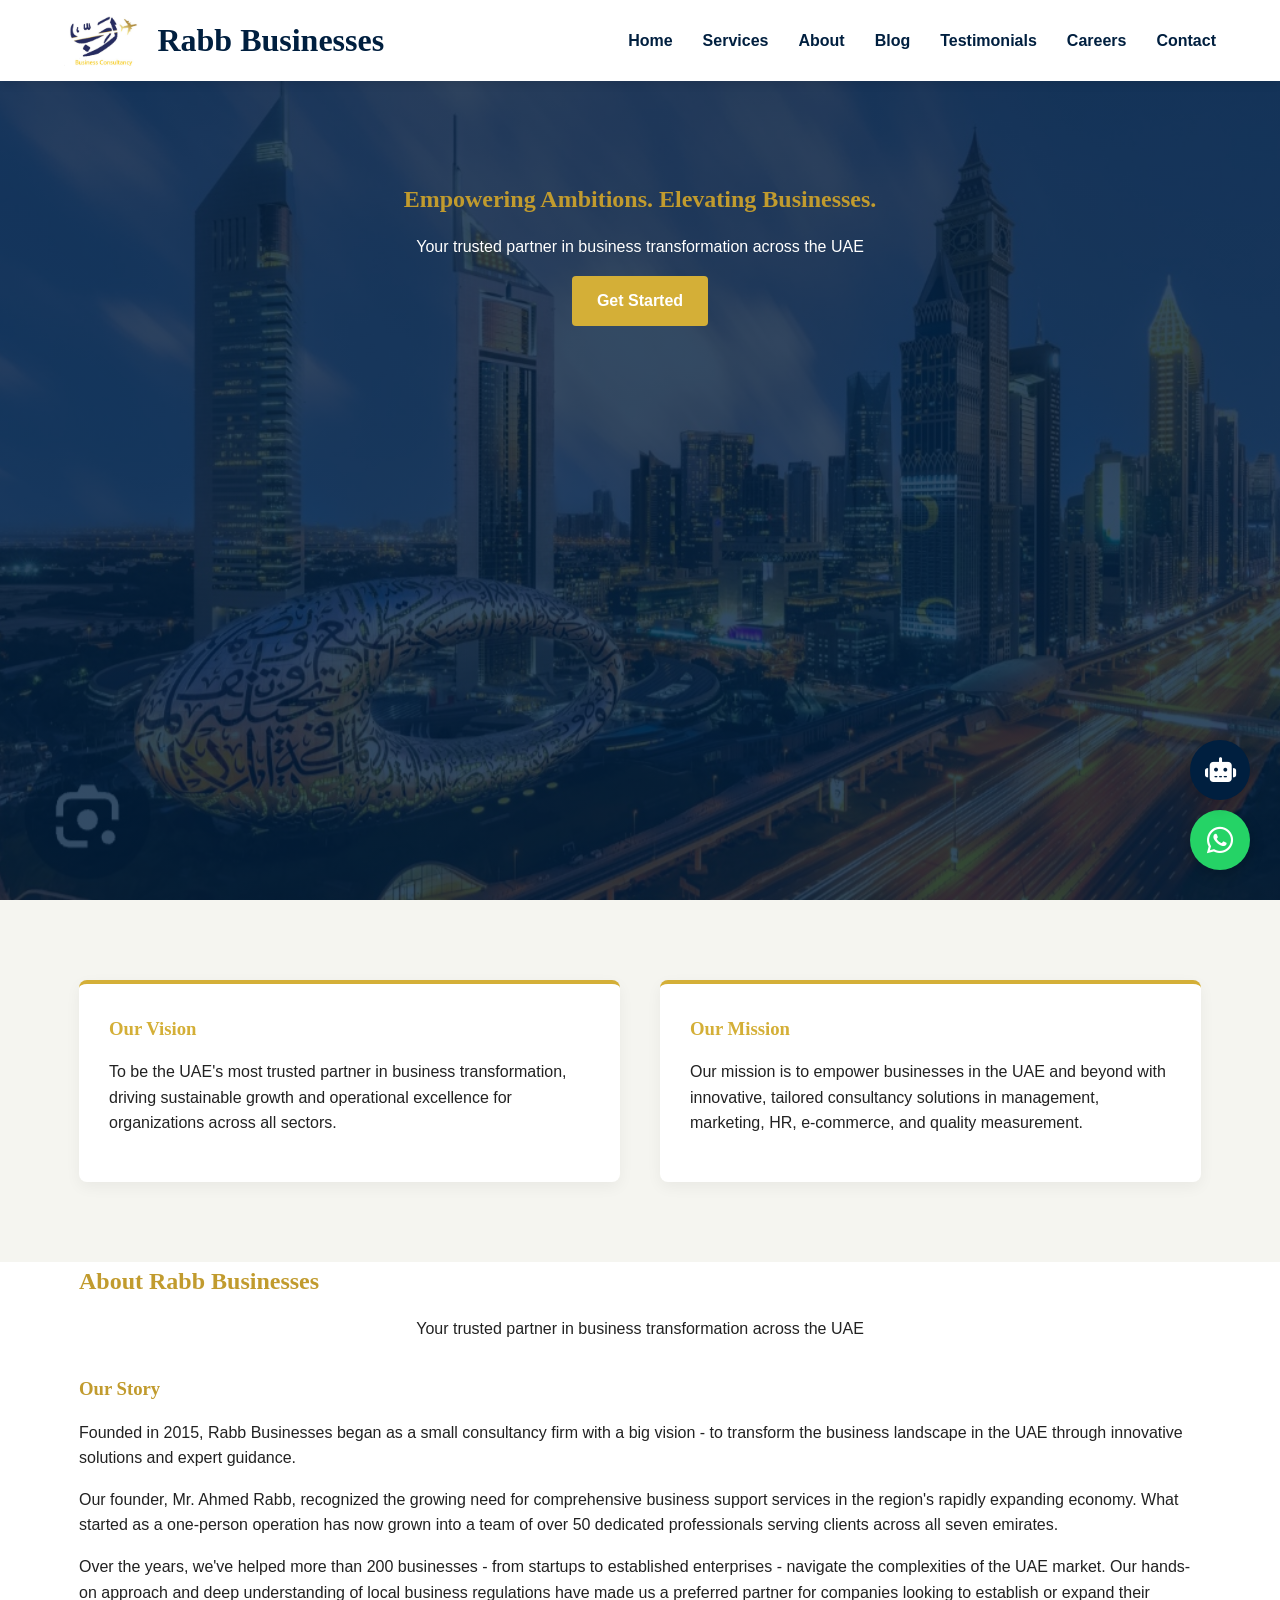
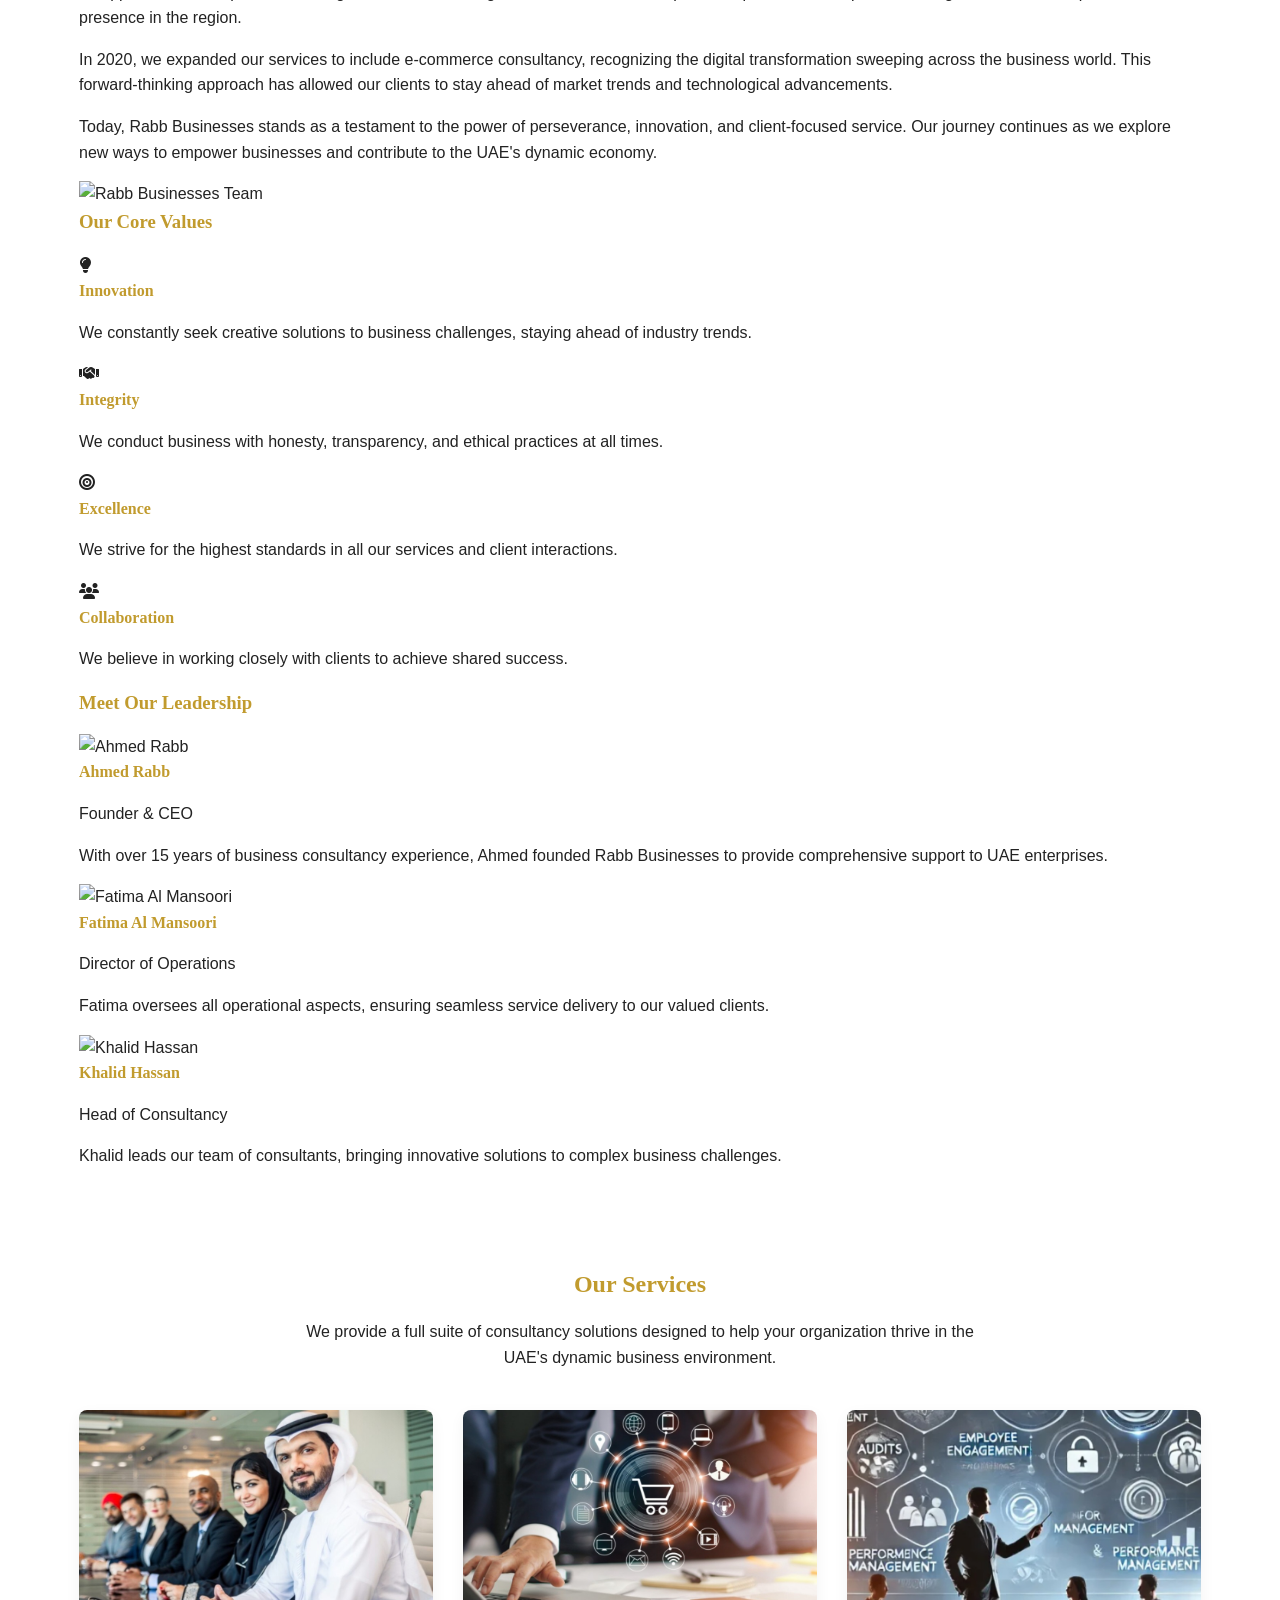
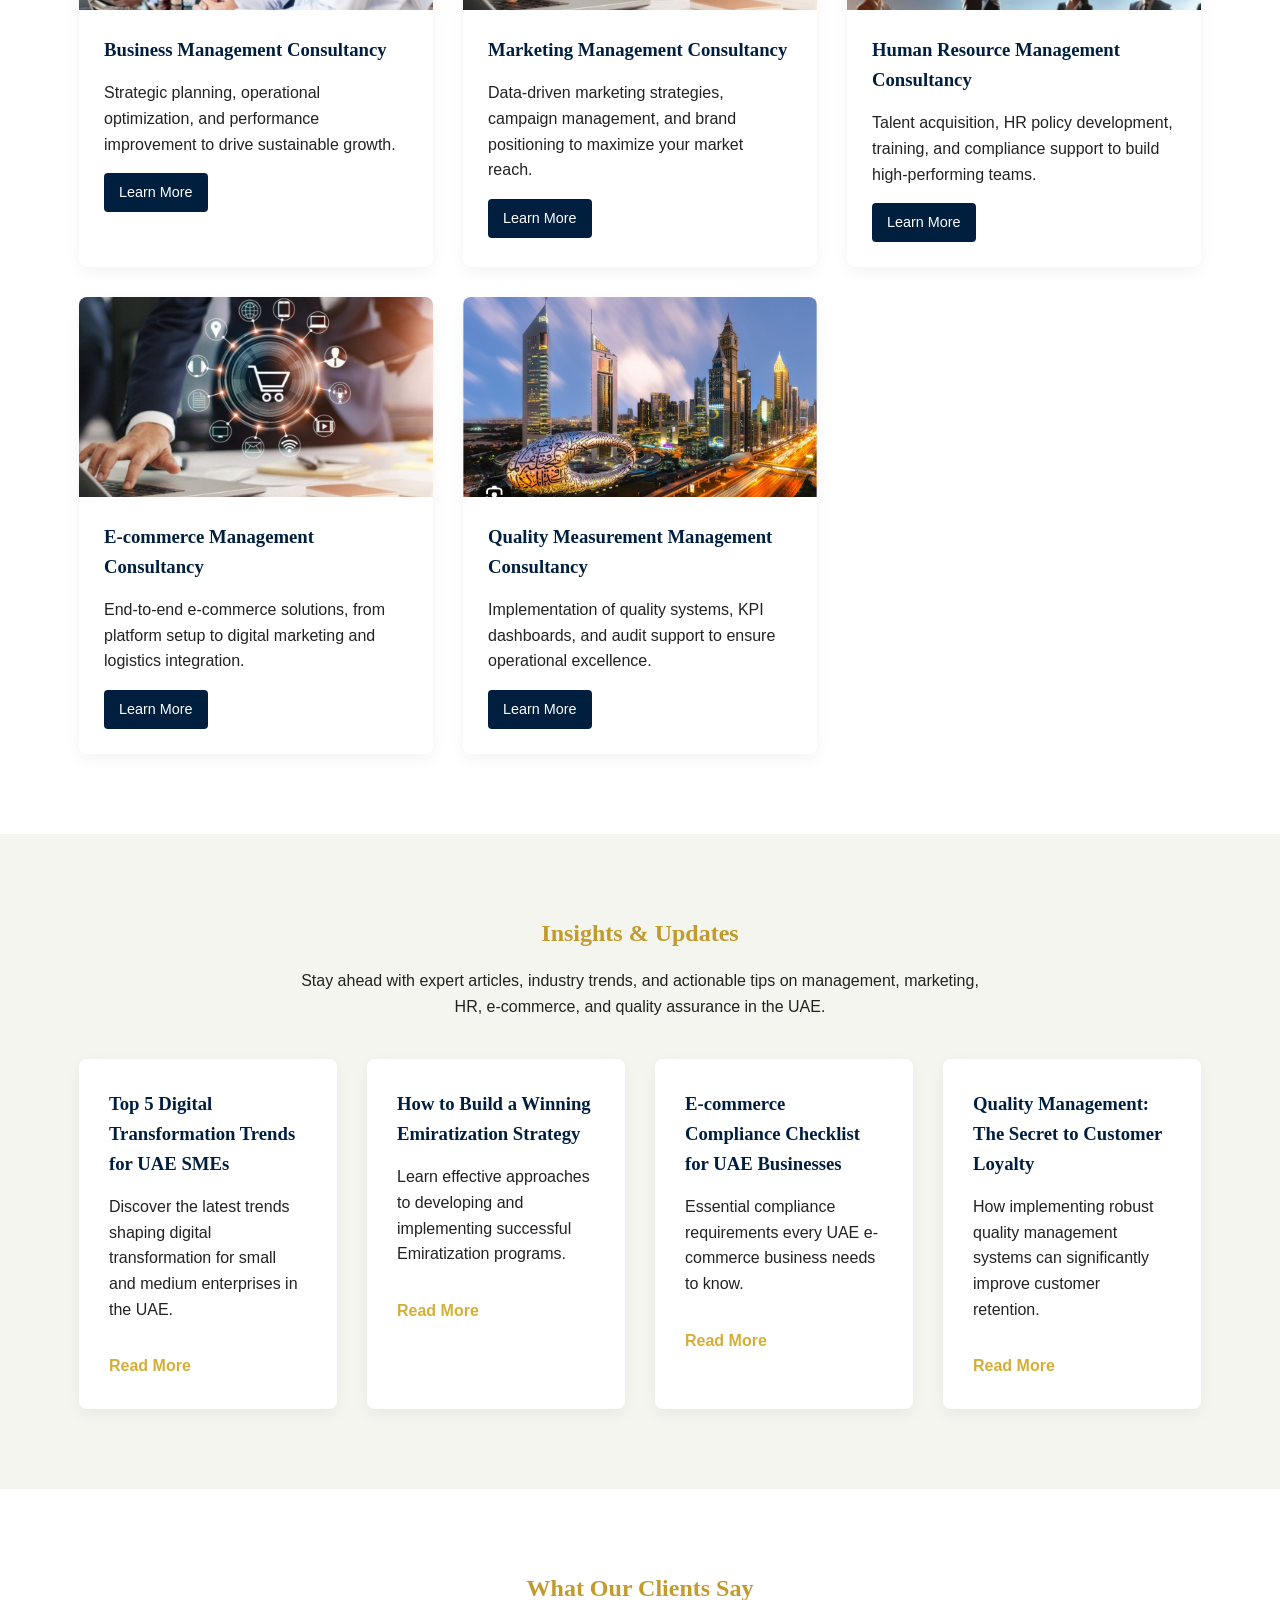
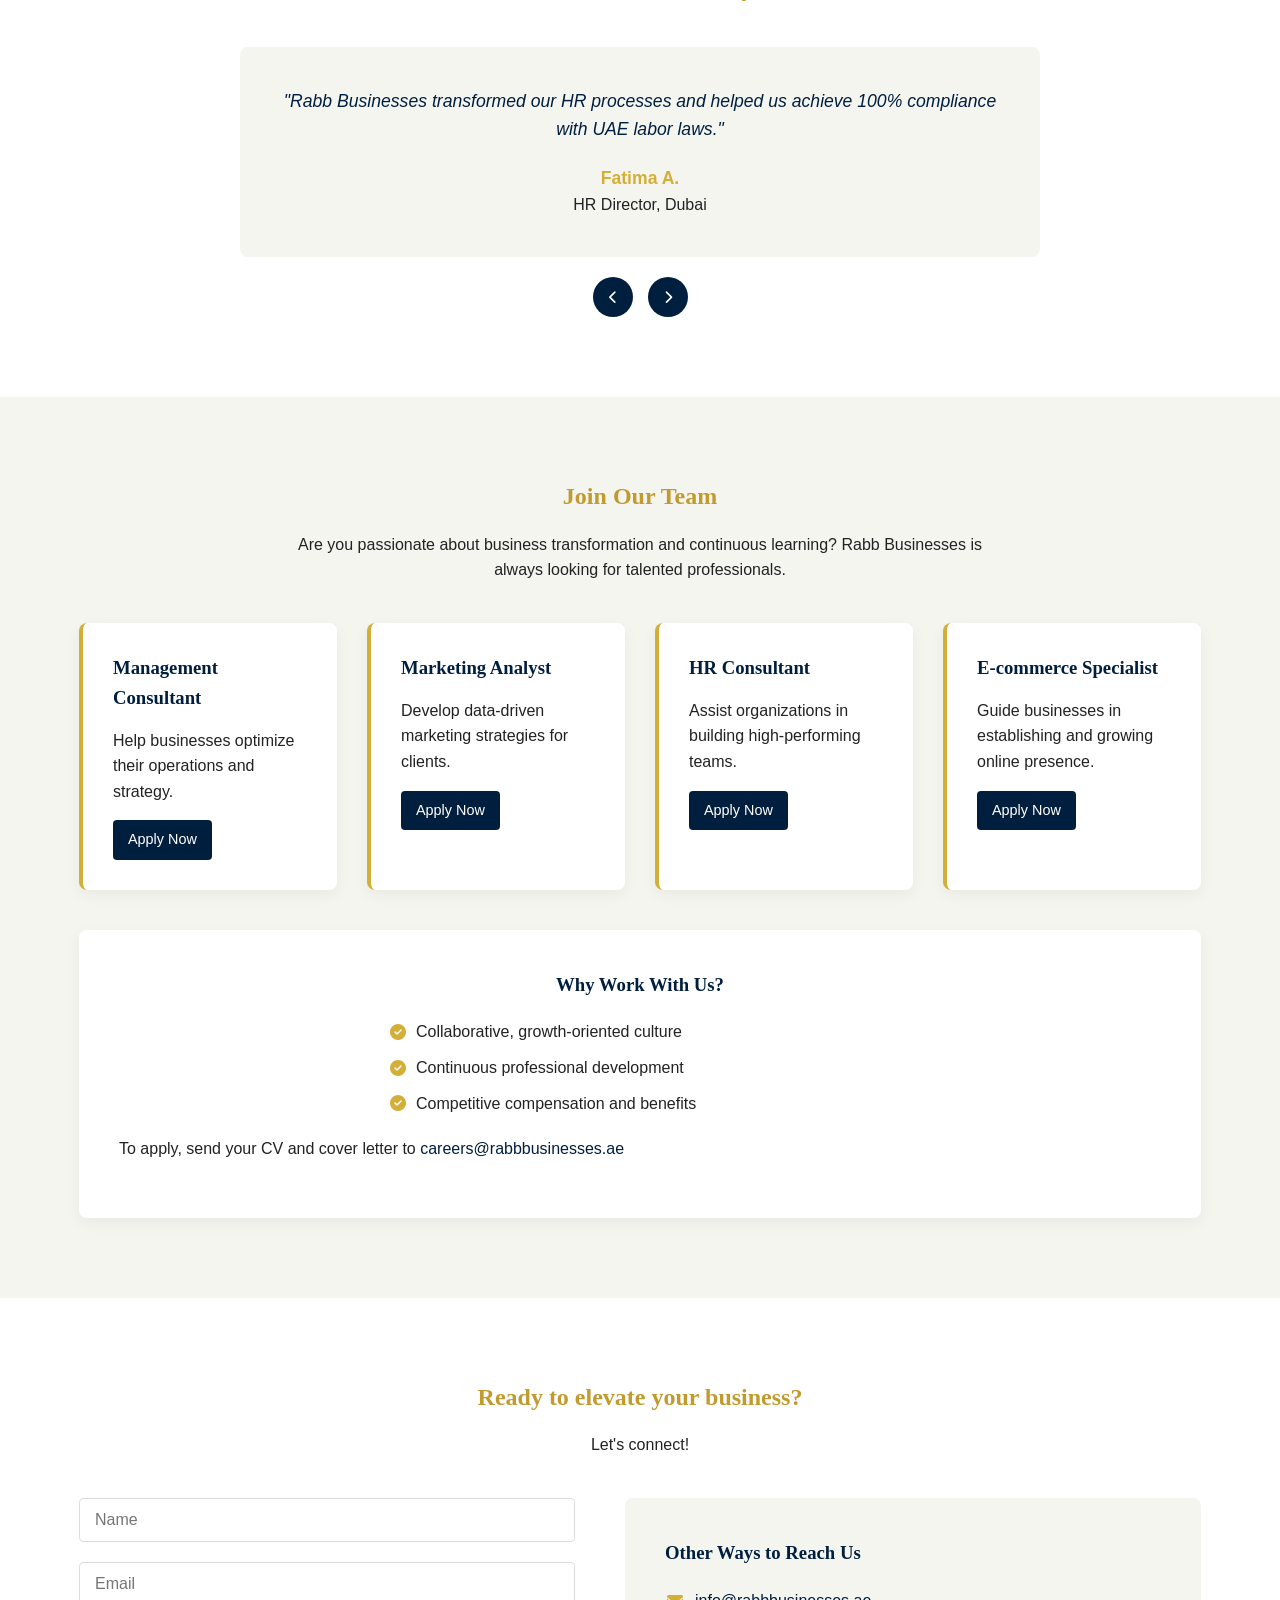
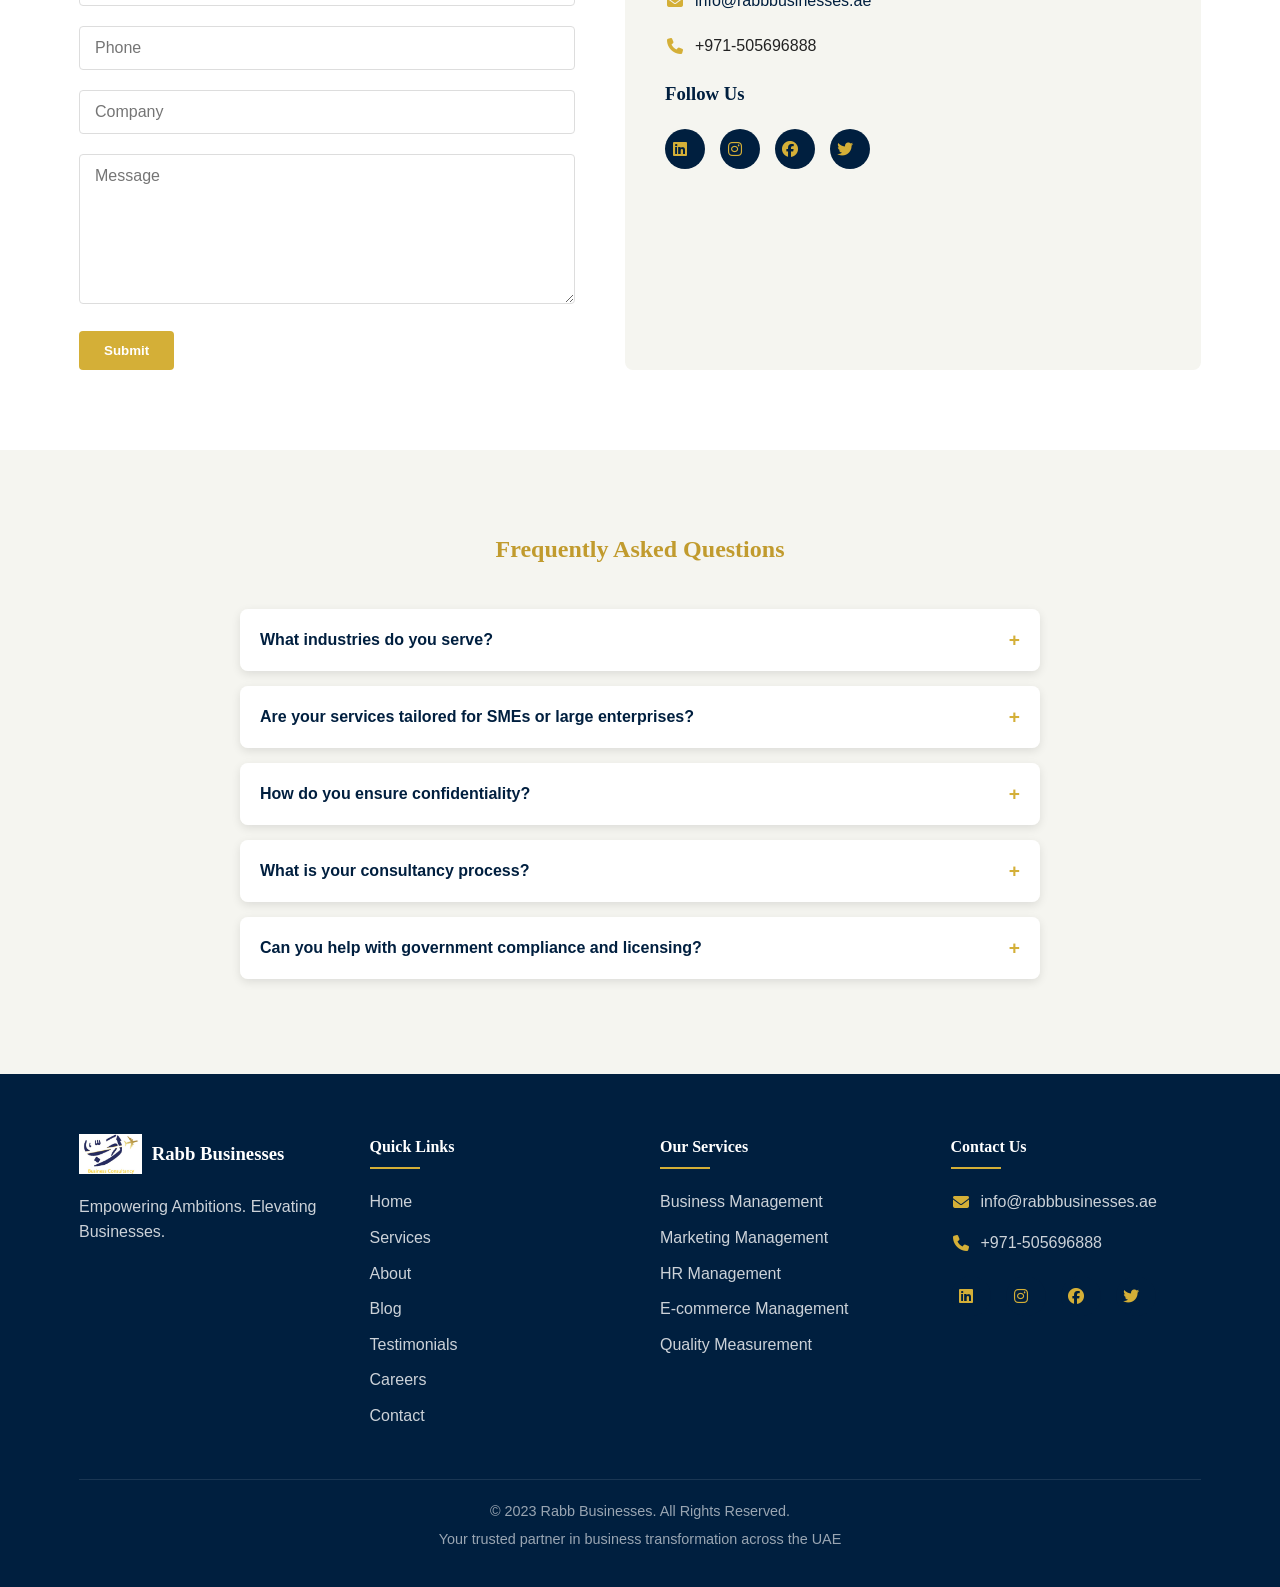
==== commit 3443057a: "Update index.html" ====
--- a/index.html
+++ b/index.html
@@ -35,26 +35,25 @@
     </header>
 
     <!-- Hero Section -->
-    <!-- Hero Section -->
-<section id="home" class="hero">
-    <div class="hero-slideshow">
-        <div class="hero-slide" style="background-image: linear-gradient(rgba(0, 31, 63, 0.8), rgba(0, 31, 63, 0.8)), url('images2/1.jpg');"></div>
-        <div class="hero-slide" style="background-image: linear-gradient(rgba(0, 31, 63, 0.8), rgba(0, 31, 63, 0.8)), url('images2/2.jpeg');"></div>
-        <div class="hero-slide" style="background-image: linear-gradient(rgba(0, 31, 63, 0.8), rgba(0, 31, 63, 0.8)), url('images2/3.jpeg');"></div>
-        <div class="hero-slide" style="background-image: linear-gradient(rgba(0, 31, 63, 0.8), rgba(0, 31, 63, 0.8)), url('images2/4.jpeg');"></div>
-        <div class="hero-slide" style="background-image: linear-gradient(rgba(0, 31, 63, 0.8), rgba(0, 31, 63, 0.8)), url('images2/5.jpeg');"></div>
-        <div class="hero-slide" style="background-image: linear-gradient(rgba(0, 31, 63, 0.8), rgba(0, 31, 63, 0.8)), url('images2/6.jpeg');"></div>
-        <div class="hero-slide" style="background-image: linear-gradient(rgba(0, 31, 63, 0.8), rgba(0, 31, 63, 0.8)), url('images2/7.jpg');"></div>
-        <div class="hero-slide" style="background-image: linear-gradient(rgba(0, 31, 63, 0.8), rgba(0, 31, 63, 0.8)), url('images2/8.jpeg');"></div>
-    </div>
-    <div class="container">
-        <div class="hero-content">
-            <h2>Empowering Ambitions. Elevating Businesses.</h2>
-            <p>Your trusted partner in business transformation across the UAE</p>
-            <a href="#contact" class="btn">Get Started</a>
-        </div>
-    </div>
-</section>
+    <section id="home" class="hero">
+        <div class="hero-slideshow">
+            <div class="hero-slide" style="background-image: linear-gradient(rgba(0, 31, 63, 0.8), rgba(0, 31, 63, 0.8)), url('images2/1.jpg');"></div>
+            <div class="hero-slide" style="background-image: linear-gradient(rgba(0, 31, 63, 0.8), rgba(0, 31, 63, 0.8)), url('images2/2.jpeg');"></div>
+            <div class="hero-slide" style="background-image: linear-gradient(rgba(0, 31, 63, 0.8), rgba(0, 31, 63, 0.8)), url('images2/3.jpeg');"></div>
+            <div class="hero-slide" style="background-image: linear-gradient(rgba(0, 31, 63, 0.8), rgba(0, 31, 63, 0.8)), url('images2/4.jpeg');"></div>
+            <div class="hero-slide" style="background-image: linear-gradient(rgba(0, 31, 63, 0.8), rgba(0, 31, 63, 0.8)), url('images2/5.jpeg');"></div>
+            <div class="hero-slide" style="background-image: linear-gradient(rgba(0, 31, 63, 0.8), rgba(0, 31, 63, 0.8)), url('images2/6.jpeg');"></div>
+            <div class="hero-slide" style="background-image: linear-gradient(rgba(0, 31, 63, 0.8), rgba(0, 31, 63, 0.8)), url('images2/7.jpg');"></div>
+            <div class="hero-slide" style="background-image: linear-gradient(rgba(0, 31, 63, 0.8), rgba(0, 31, 63, 0.8)), url('images2/8.jpeg');"></div>
+        </div>
+        <div class="container">
+            <div class="hero-content">
+                <h2>Empowering Ambitions. Elevating Businesses.</h2>
+                <p>Your trusted partner in business transformation across the UAE</p>
+                <a href="#contact" class="btn">Get Started</a>
+            </div>
+        </div>
+    </section>
 
     <!-- Vision & Mission Section -->
     <section class="vision-mission">
@@ -66,6 +65,90 @@
             <div class="mission">
                 <h3>Our Mission</h3>
                 <p>Our mission is to empower businesses in the UAE and beyond with innovative, tailored consultancy solutions in management, marketing, HR, e-commerce, and quality measurement.</p>
+            </div>
+        </div>
+    </section>
+
+    <!-- About Section -->
+    <section id="about" class="about-section">
+        <div class="container">
+            <h2>About Rabb Businesses</h2>
+            <p class="section-description">Your trusted partner in business transformation across the UAE</p>
+            
+            <div class="our-story">
+                <h3>Our Story</h3>
+                <div class="story-content">
+                    <div class="story-text">
+                        <p>Founded in 2015, Rabb Businesses began as a small consultancy firm with a big vision - to transform the business landscape in the UAE through innovative solutions and expert guidance.</p>
+                        
+                        <p>Our founder, Mr. Ahmed Rabb, recognized the growing need for comprehensive business support services in the region's rapidly expanding economy. What started as a one-person operation has now grown into a team of over 50 dedicated professionals serving clients across all seven emirates.</p>
+                        
+                        <p>Over the years, we've helped more than 200 businesses - from startups to established enterprises - navigate the complexities of the UAE market. Our hands-on approach and deep understanding of local business regulations have made us a preferred partner for companies looking to establish or expand their presence in the region.</p>
+                        
+                        <p>In 2020, we expanded our services to include e-commerce consultancy, recognizing the digital transformation sweeping across the business world. This forward-thinking approach has allowed our clients to stay ahead of market trends and technological advancements.</p>
+                        
+                        <p>Today, Rabb Businesses stands as a testament to the power of perseverance, innovation, and client-focused service. Our journey continues as we explore new ways to empower businesses and contribute to the UAE's dynamic economy.</p>
+                    </div>
+                    <div class="story-image">
+                        <img src="images/about-story.jpg" alt="Rabb Businesses Team">
+                    </div>
+                </div>
+            </div>
+            
+            <div class="our-values">
+                <h3>Our Core Values</h3>
+                <div class="values-grid">
+                    <div class="value-card">
+                        <i class="fas fa-lightbulb"></i>
+                        <h4>Innovation</h4>
+                        <p>We constantly seek creative solutions to business challenges, staying ahead of industry trends.</p>
+                    </div>
+                    <div class="value-card">
+                        <i class="fas fa-handshake"></i>
+                        <h4>Integrity</h4>
+                        <p>We conduct business with honesty, transparency, and ethical practices at all times.</p>
+                    </div>
+                    <div class="value-card">
+                        <i class="fas fa-bullseye"></i>
+                        <h4>Excellence</h4>
+                        <p>We strive for the highest standards in all our services and client interactions.</p>
+                    </div>
+                    <div class="value-card">
+                        <i class="fas fa-users"></i>
+                        <h4>Collaboration</h4>
+                        <p>We believe in working closely with clients to achieve shared success.</p>
+                    </div>
+                </div>
+            </div>
+            
+            <div class="leadership-team">
+                <h3>Meet Our Leadership</h3>
+                <div class="team-grid">
+                    <div class="team-member">
+                        <img src="images/ahmed-rabb.jpg" alt="Ahmed Rabb">
+                        <h4>Ahmed Rabb</h4>
+                        <p>Founder & CEO</p>
+                        <div class="member-bio">
+                            <p>With over 15 years of business consultancy experience, Ahmed founded Rabb Businesses to provide comprehensive support to UAE enterprises.</p>
+                        </div>
+                    </div>
+                    <div class="team-member">
+                        <img src="images/fatima-al-mansoori.jpg" alt="Fatima Al Mansoori">
+                        <h4>Fatima Al Mansoori</h4>
+                        <p>Director of Operations</p>
+                        <div class="member-bio">
+                            <p>Fatima oversees all operational aspects, ensuring seamless service delivery to our valued clients.</p>
+                        </div>
+                    </div>
+                    <div class="team-member">
+                        <img src="images/khalid-hassan.jpg" alt="Khalid Hassan">
+                        <h4>Khalid Hassan</h4>
+                        <p>Head of Consultancy</p>
+                        <div class="member-bio">
+                            <p>Khalid leads our team of consultants, bringing innovative solutions to complex business challenges.</p>
+                        </div>
+                    </div>
+                </div>
             </div>
         </div>
     </section>
@@ -398,4 +481,4 @@
 
     <script src="js/script.js"></script>
 </body>
-</html>+</html>
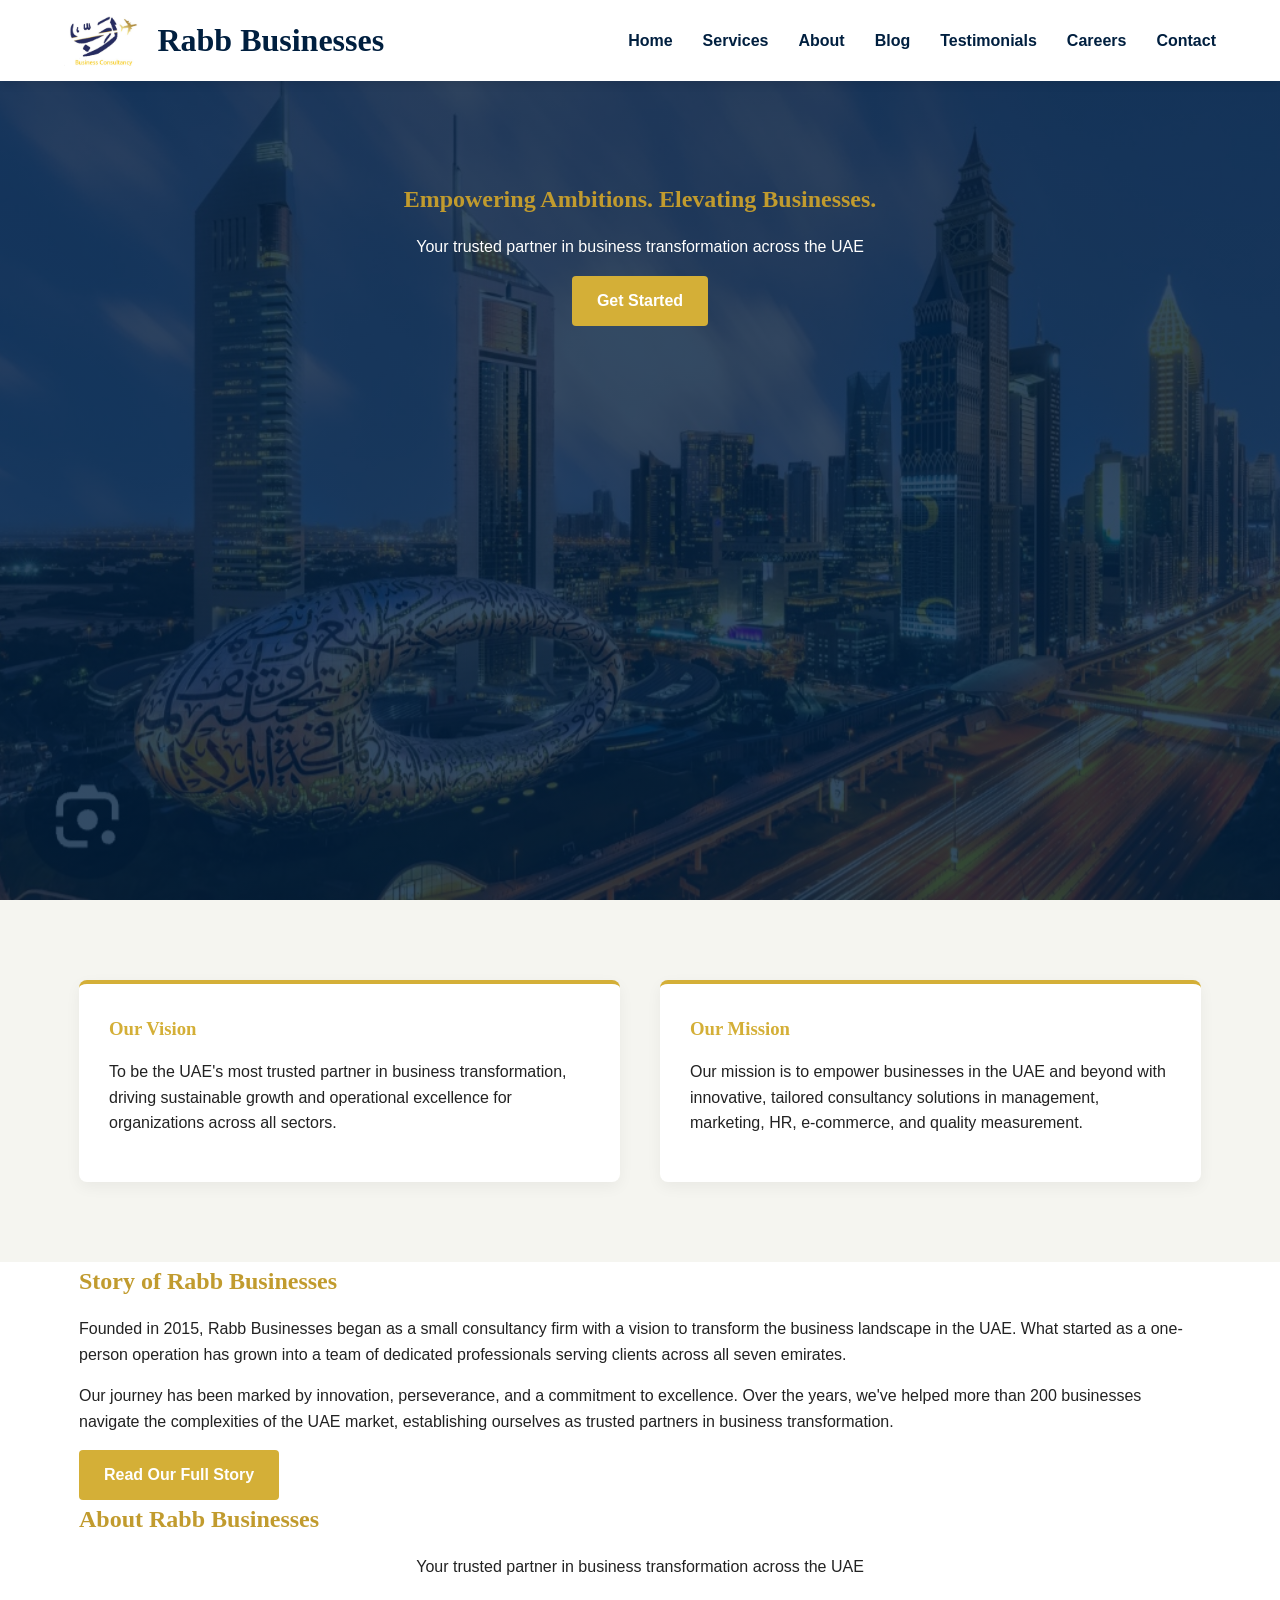
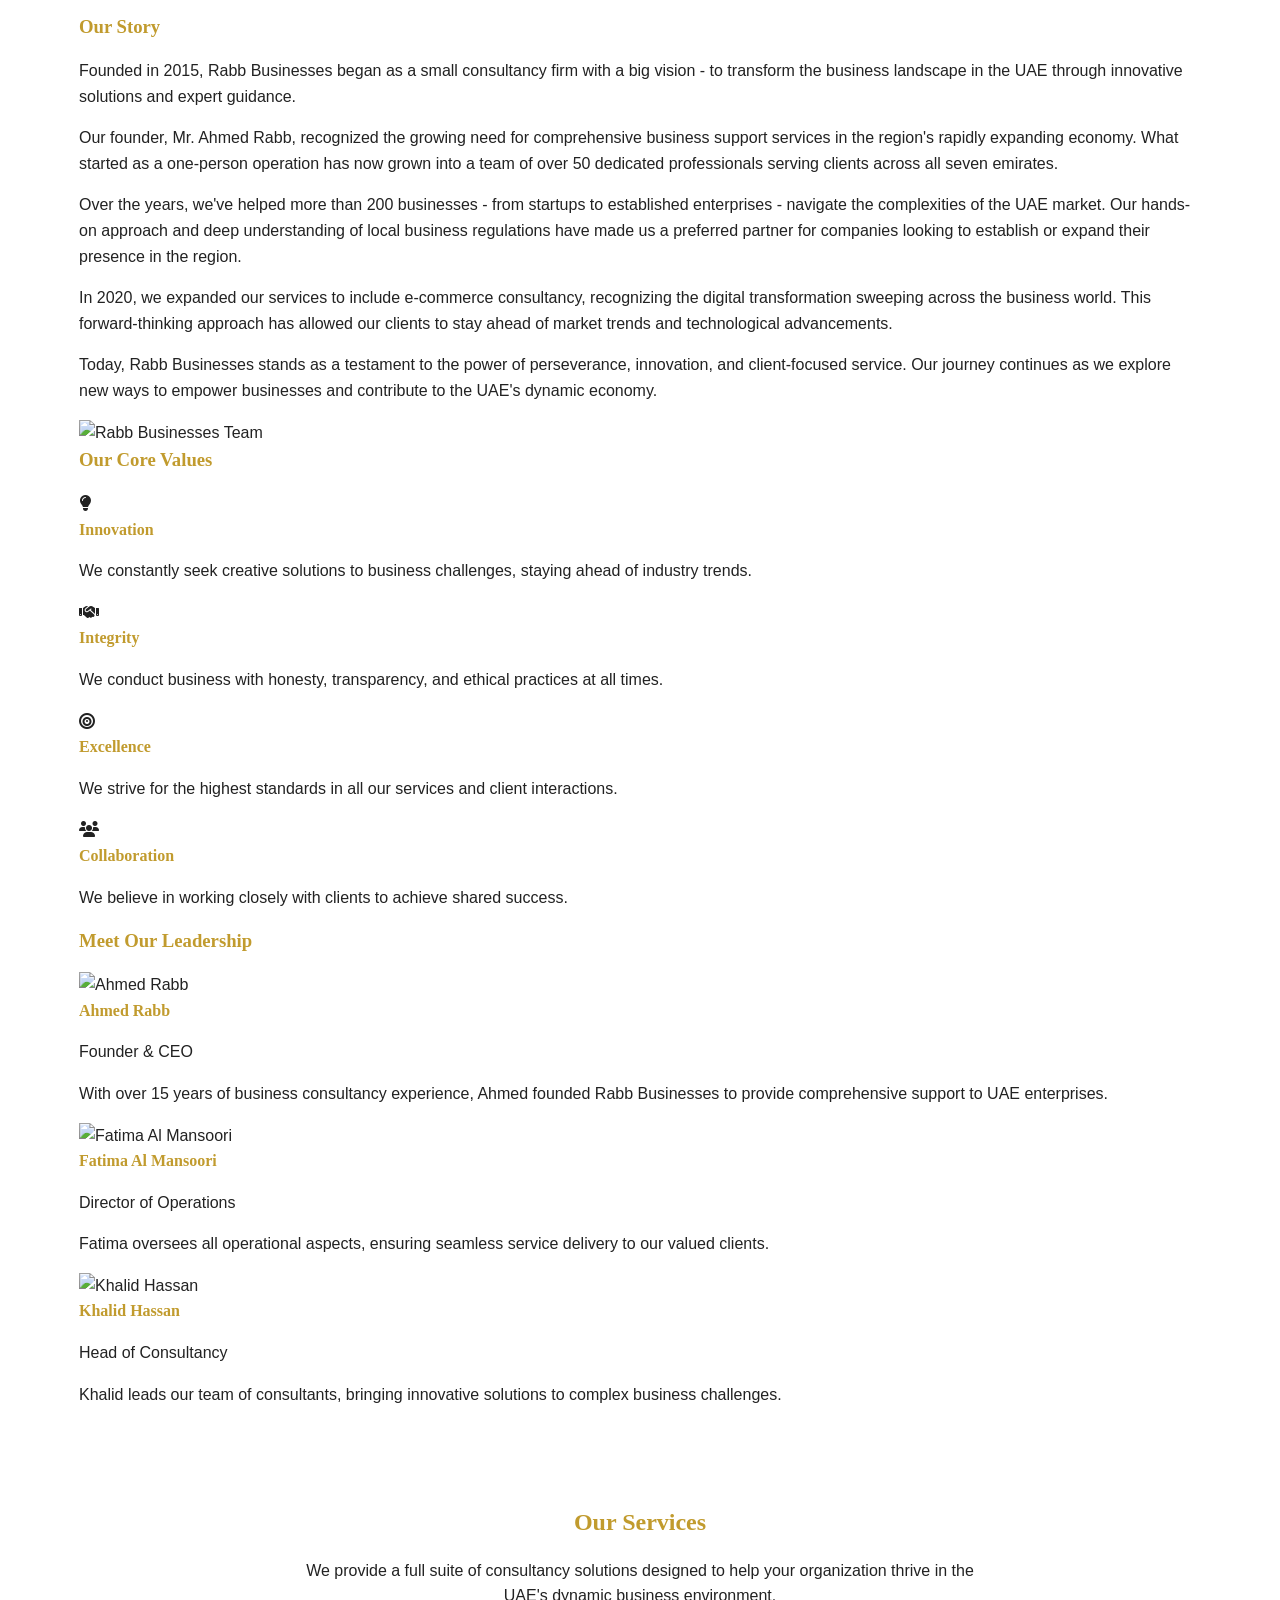
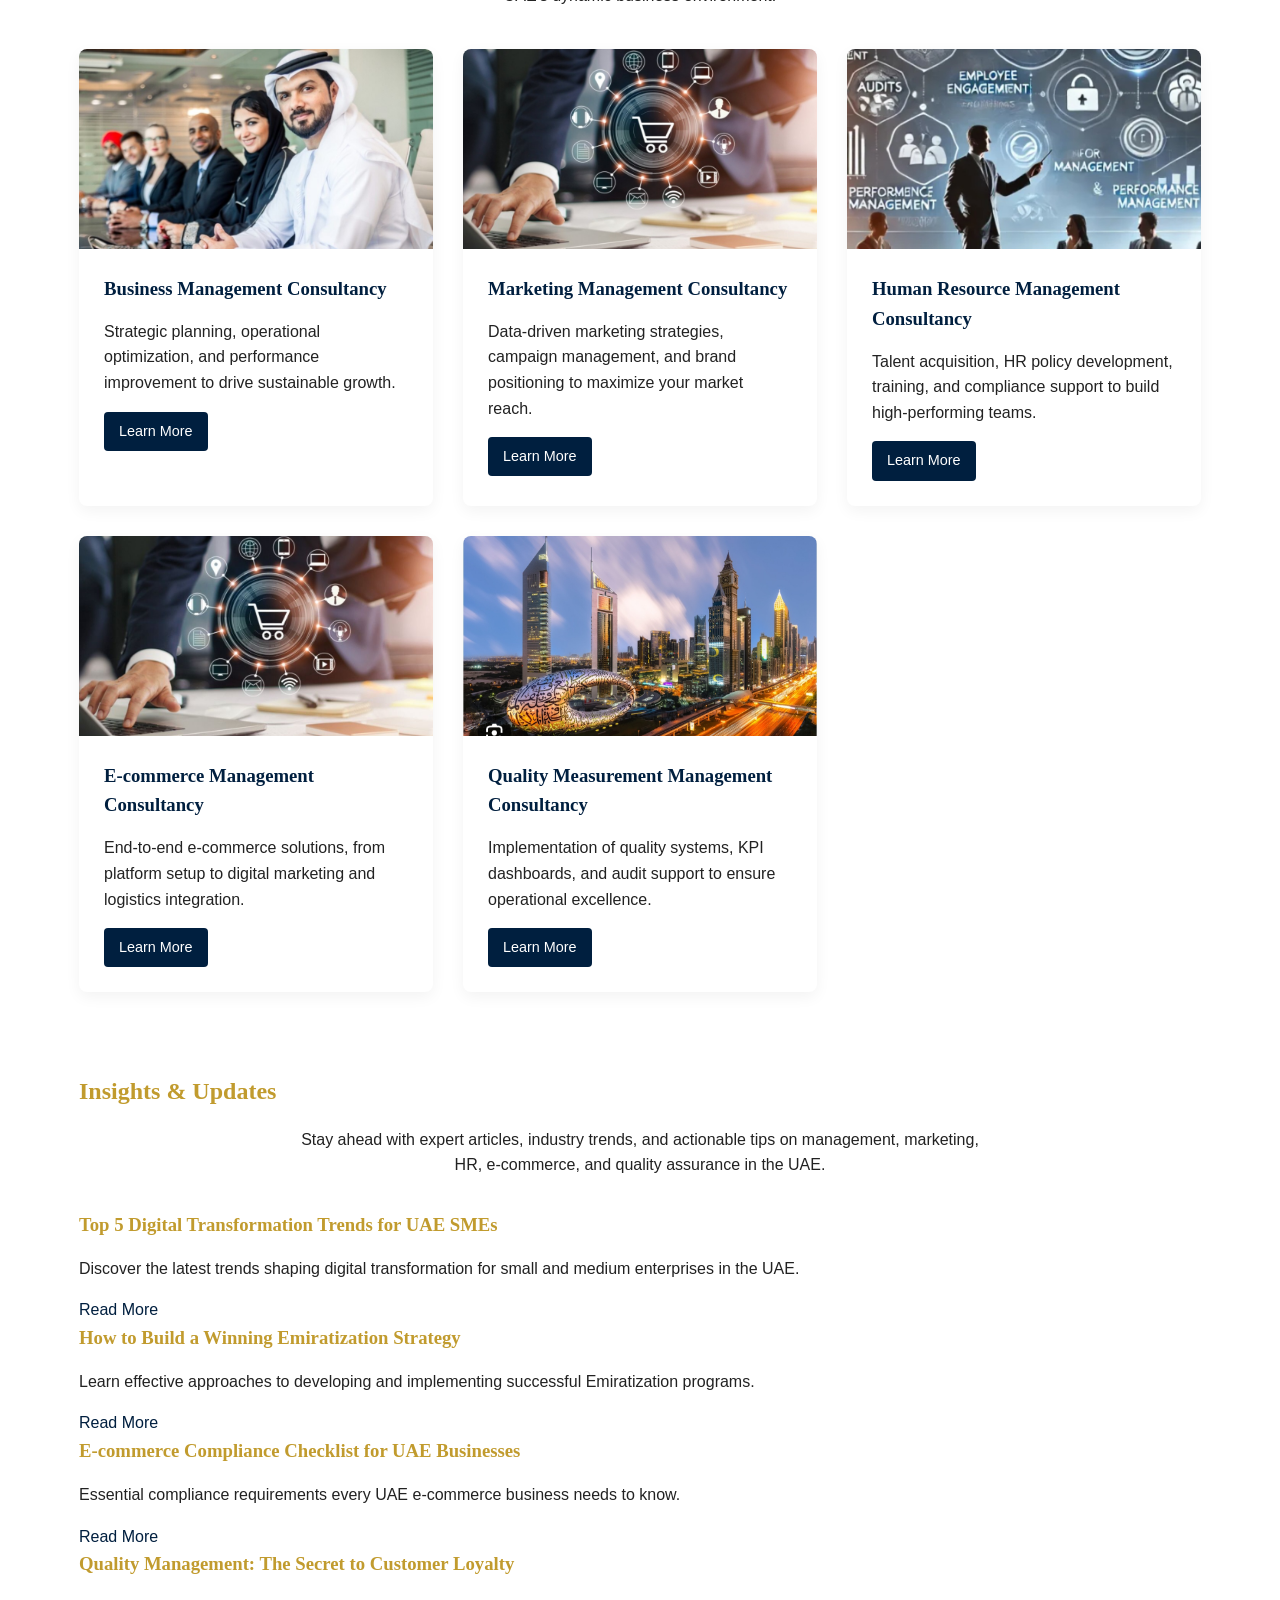
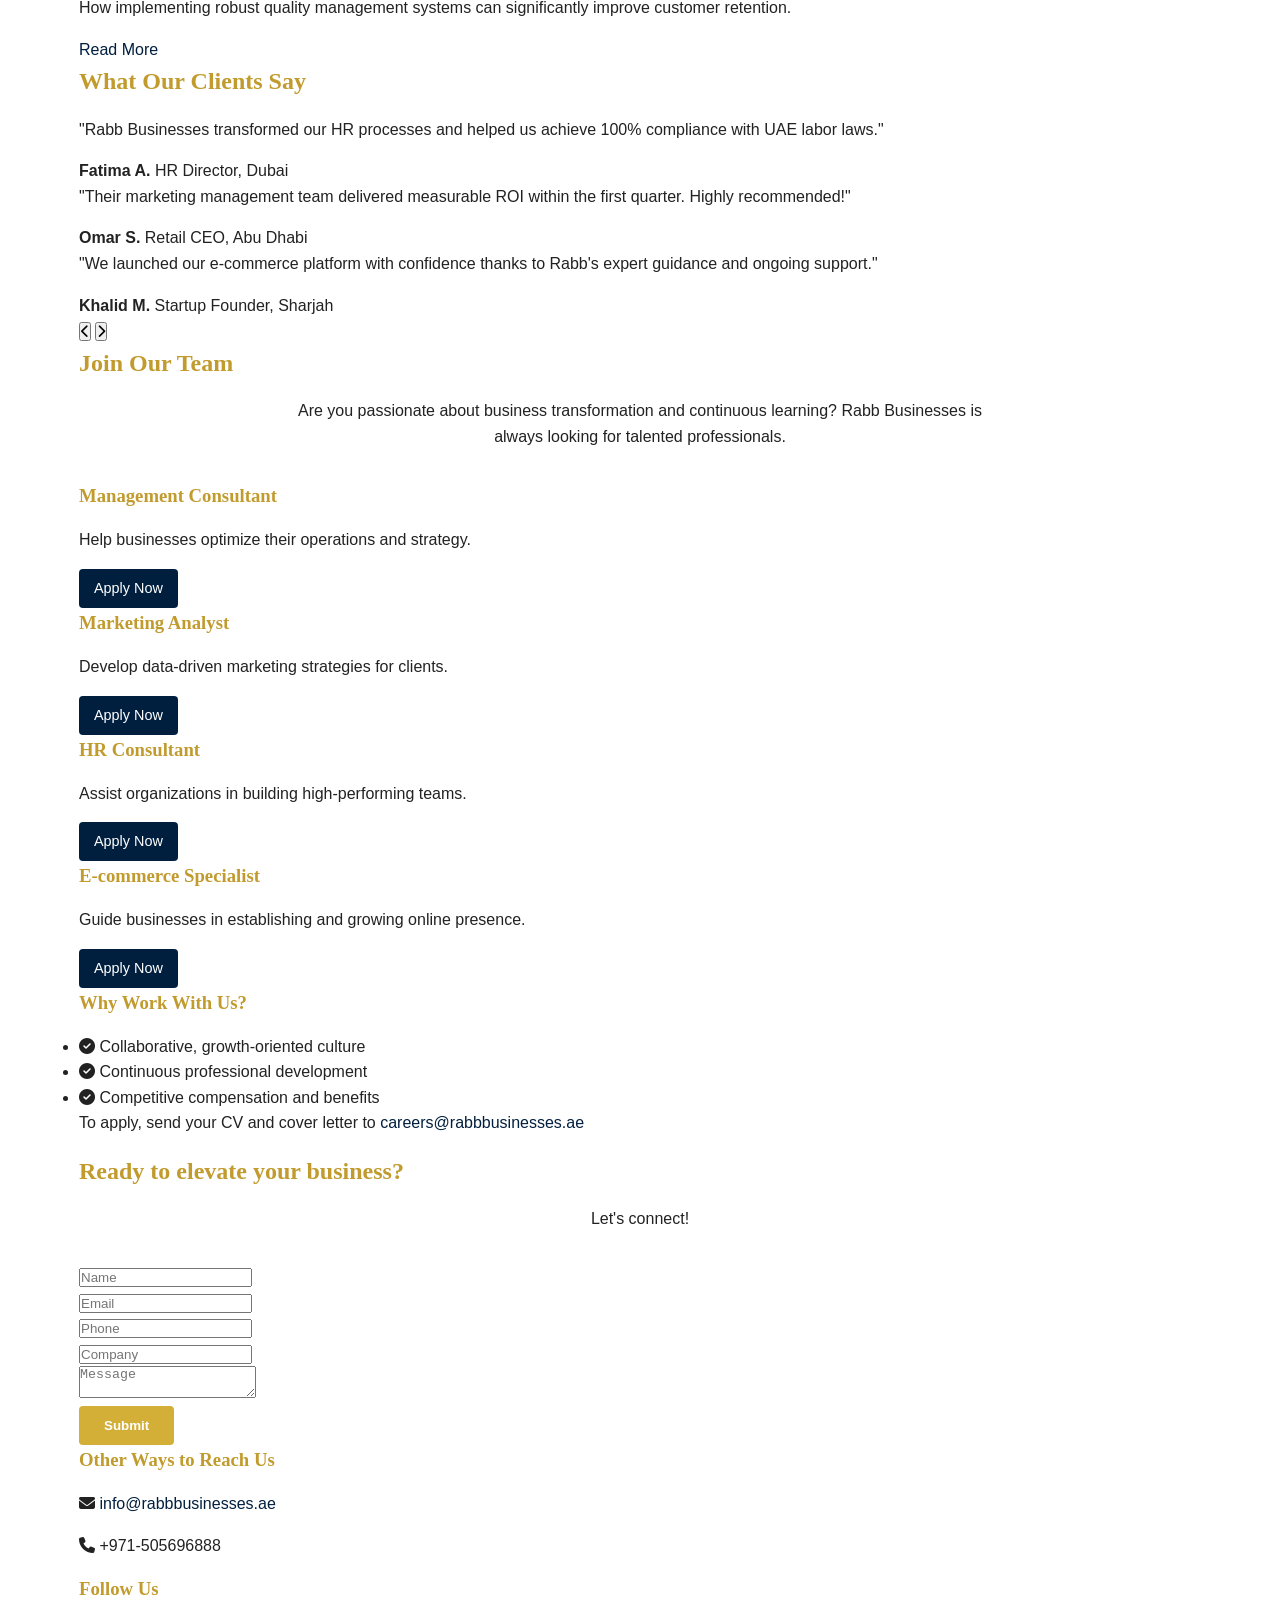
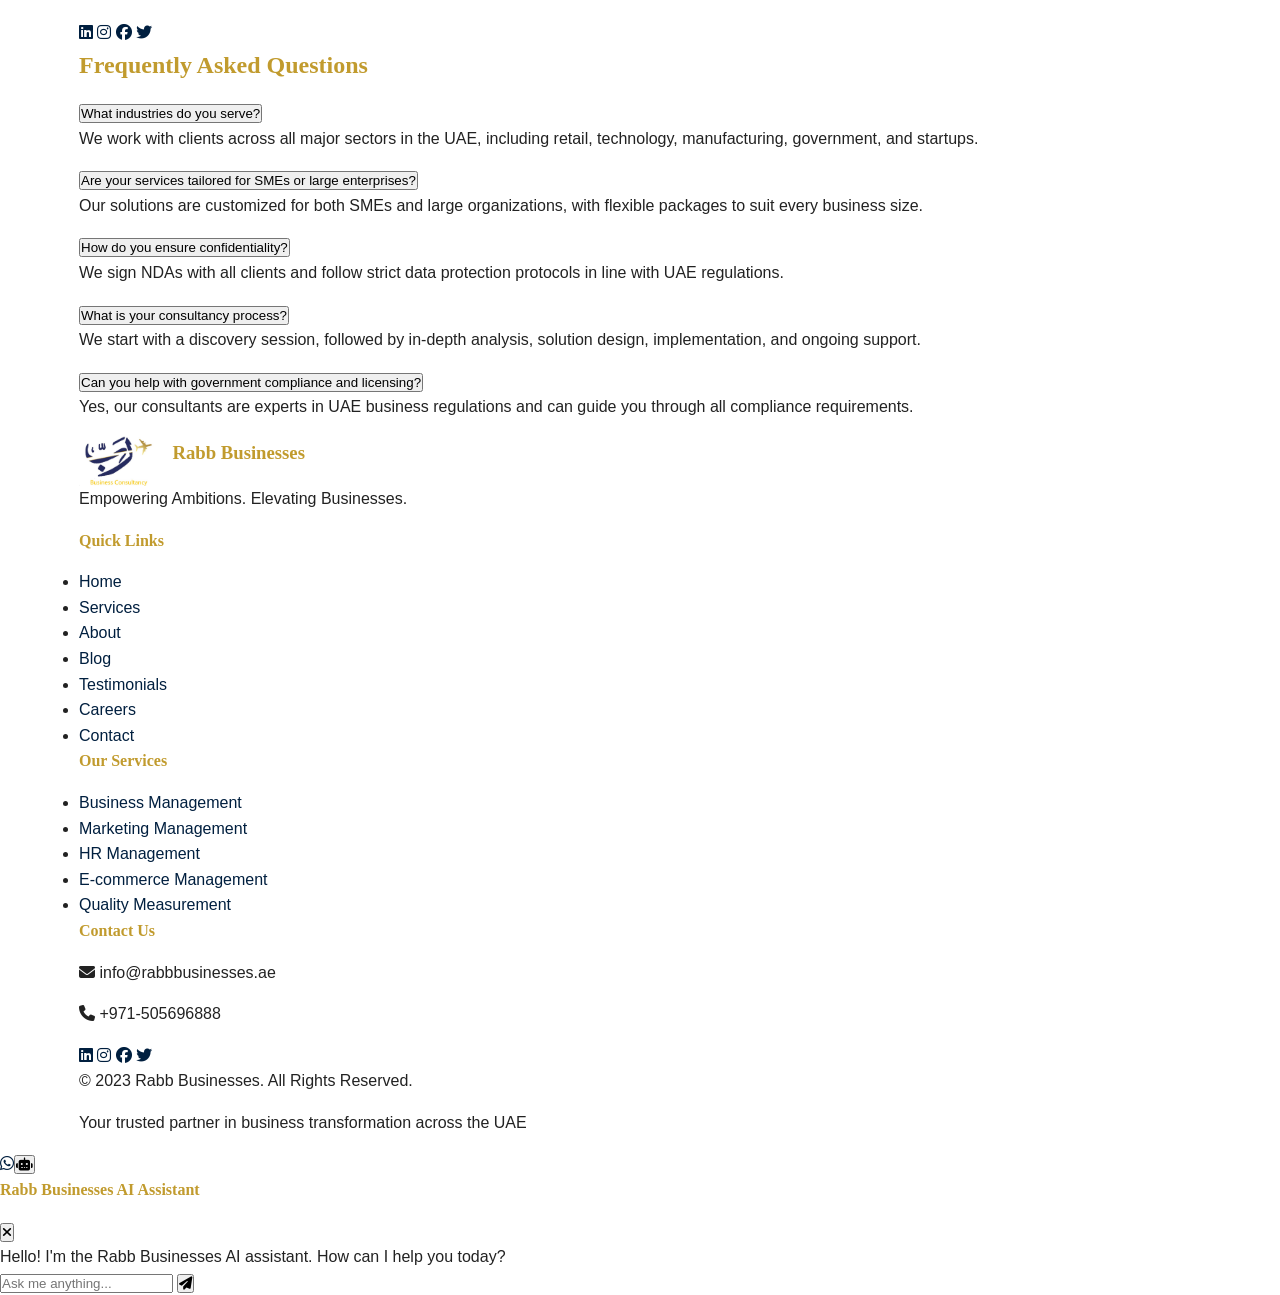
==== commit e7ba74e6: "Update index.html" ====
--- a/index.html
+++ b/index.html
@@ -67,8 +67,19 @@
                 <p>Our mission is to empower businesses in the UAE and beyond with innovative, tailored consultancy solutions in management, marketing, HR, e-commerce, and quality measurement.</p>
             </div>
         </div>
-    </section>
-
+
+    </section>
+<!-- Story Section -->
+<section class="story">
+    <div class="container">
+        <h2>Story of Rabb Businesses</h2>
+        <div class="story-content">
+            <p>Founded in 2015, Rabb Businesses began as a small consultancy firm with a vision to transform the business landscape in the UAE. What started as a one-person operation has grown into a team of dedicated professionals serving clients across all seven emirates.</p>
+            <p>Our journey has been marked by innovation, perseverance, and a commitment to excellence. Over the years, we've helped more than 200 businesses navigate the complexities of the UAE market, establishing ourselves as trusted partners in business transformation.</p>
+            <a href="about.html" class="btn">Read Our Full Story</a>
+        </div>
+    </div>
+</section>
     <!-- About Section -->
     <section id="about" class="about-section">
         <div class="container">
--- a/css/style.css
+++ b/css/style.css
@@ -272,7 +272,164 @@
     color: var(--navy);
     margin-bottom: 15px;
 }
-
+/* About Page Styles */
+.about-hero {
+    background: linear-gradient(rgba(0, 31, 63, 0.8), url('../images/about-hero.jpg');
+    background-size: cover;
+    background-position: center;
+    color: white;
+    padding: 180px 0 100px;
+    text-align: center;
+    margin-top: 80px;
+}
+
+.about-hero h1 {
+    font-size: 3rem;
+    margin-bottom: 20px;
+    color: white;
+}
+
+.about-hero p {
+    font-size: 1.2rem;
+    max-width: 700px;
+    margin: 0 auto;
+}
+
+.our-story {
+    padding: 80px 0;
+    background-color: white;
+}
+
+.our-story h2 {
+    text-align: center;
+    margin-bottom: 50px;
+}
+
+.story-content {
+    display: flex;
+    gap: 50px;
+    align-items: center;
+}
+
+.story-text {
+    flex: 1;
+}
+
+.story-text p {
+    margin-bottom: 20px;
+    font-size: 1.1rem;
+    line-height: 1.7;
+}
+
+.story-image {
+    flex: 1;
+}
+
+.story-image img {
+    width: 100%;
+    border-radius: 8px;
+    box-shadow: 0 10px 30px rgba(0,0,0,0.1);
+}
+
+.our-values {
+    padding: 80px 0;
+    background-color: var(--light-beige);
+}
+
+.our-values h2 {
+    text-align: center;
+    margin-bottom: 50px;
+}
+
+.values-grid {
+    display: grid;
+    grid-template-columns: repeat(auto-fit, minmax(250px, 1fr));
+    gap: 30px;
+}
+
+.value-card {
+    background-color: white;
+    padding: 40px 30px;
+    border-radius: 8px;
+    text-align: center;
+    box-shadow: 0 5px 15px rgba(0,0,0,0.05);
+    transition: transform 0.3s;
+}
+
+.value-card:hover {
+    transform: translateY(-10px);
+}
+
+.value-card i {
+    font-size: 50px;
+    color: var(--gold);
+    margin-bottom: 20px;
+}
+
+.value-card h3 {
+    color: var(--navy);
+    margin-bottom: 15px;
+}
+
+.leadership-team {
+    padding: 80px 0;
+    background-color: white;
+}
+
+.leadership-team h2 {
+    text-align: center;
+    margin-bottom: 50px;
+}
+
+.team-grid {
+    display: grid;
+    grid-template-columns: repeat(auto-fit, minmax(300px, 1fr));
+    gap: 40px;
+}
+
+.team-member {
+    background-color: var(--light-beige);
+    border-radius: 8px;
+    overflow: hidden;
+    text-align: center;
+    box-shadow: 0 5px 15px rgba(0,0,0,0.05);
+}
+
+.team-member img {
+    width: 100%;
+    height: 300px;
+    object-fit: cover;
+}
+
+.team-member h3 {
+    margin: 20px 0 5px;
+    color: var(--navy);
+}
+
+.team-member p {
+    color: var(--gold);
+    font-weight: 600;
+    margin-bottom: 15px;
+}
+
+.member-bio {
+    padding: 0 20px 20px;
+}
+
+@media (max-width: 768px) {
+    .story-content {
+        flex-direction: column;
+    }
+    
+    .story-image {
+        order: -1;
+        margin-bottom: 30px;
+    }
+    
+    .about-hero h1 {
+        font-size: 2.2rem;
+    }
+}
 /* Blog Section */
 .blog {
     padding: 80px 0;
@@ -973,4 +1130,4 @@
 
 .feature h3 {
     margin-bottom: 10px;
-}+}
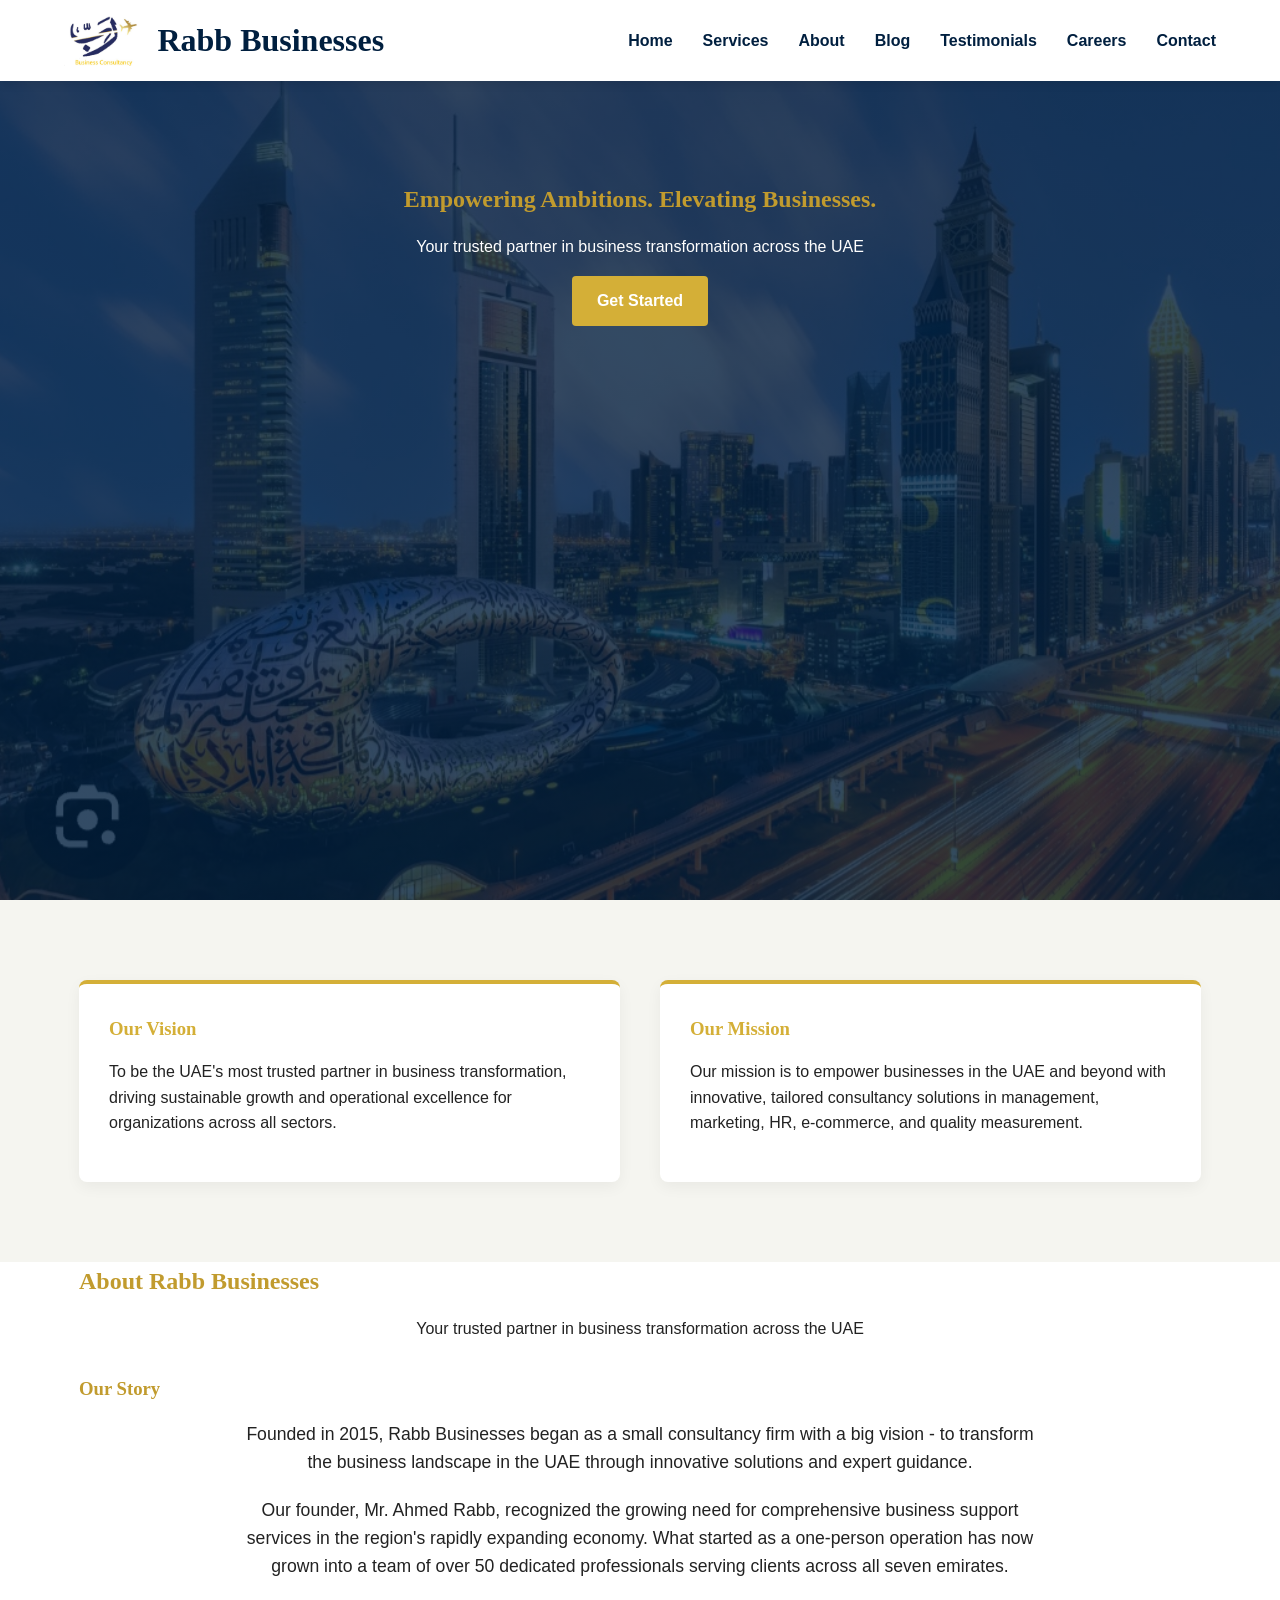
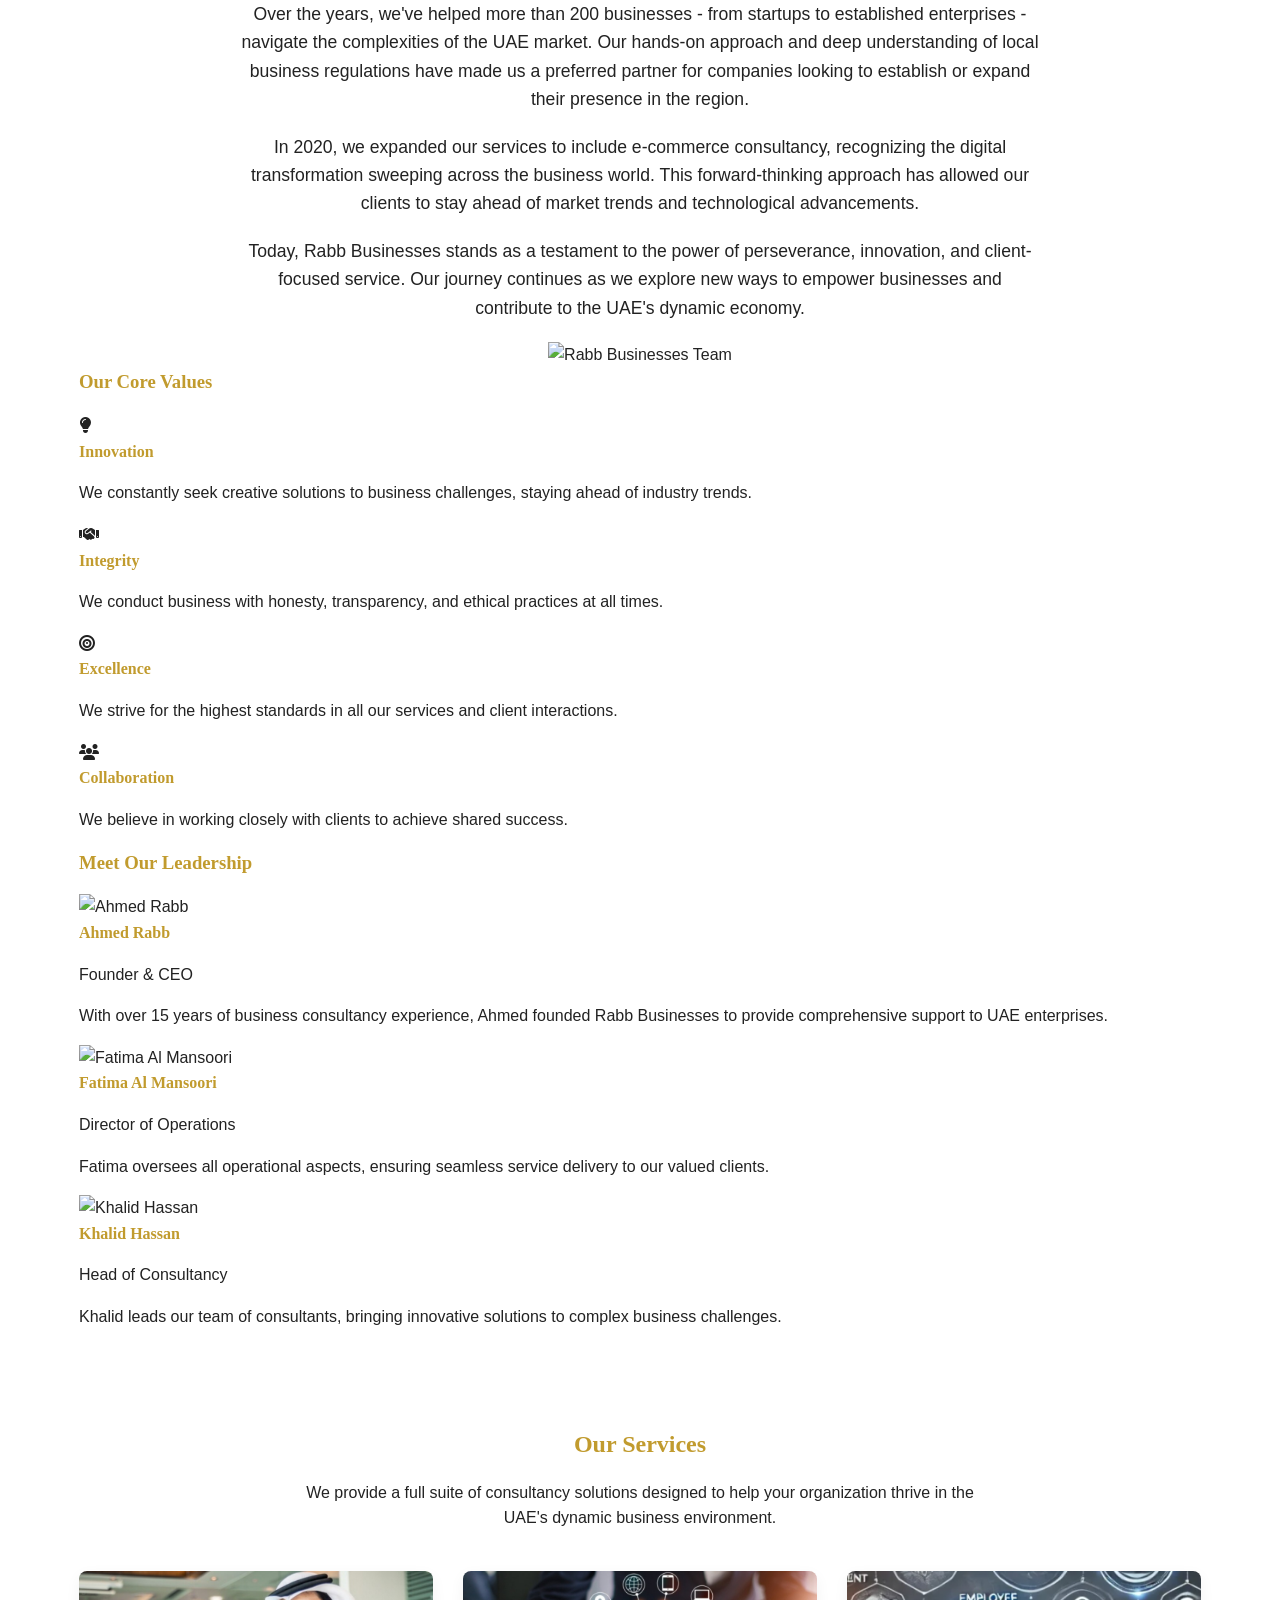
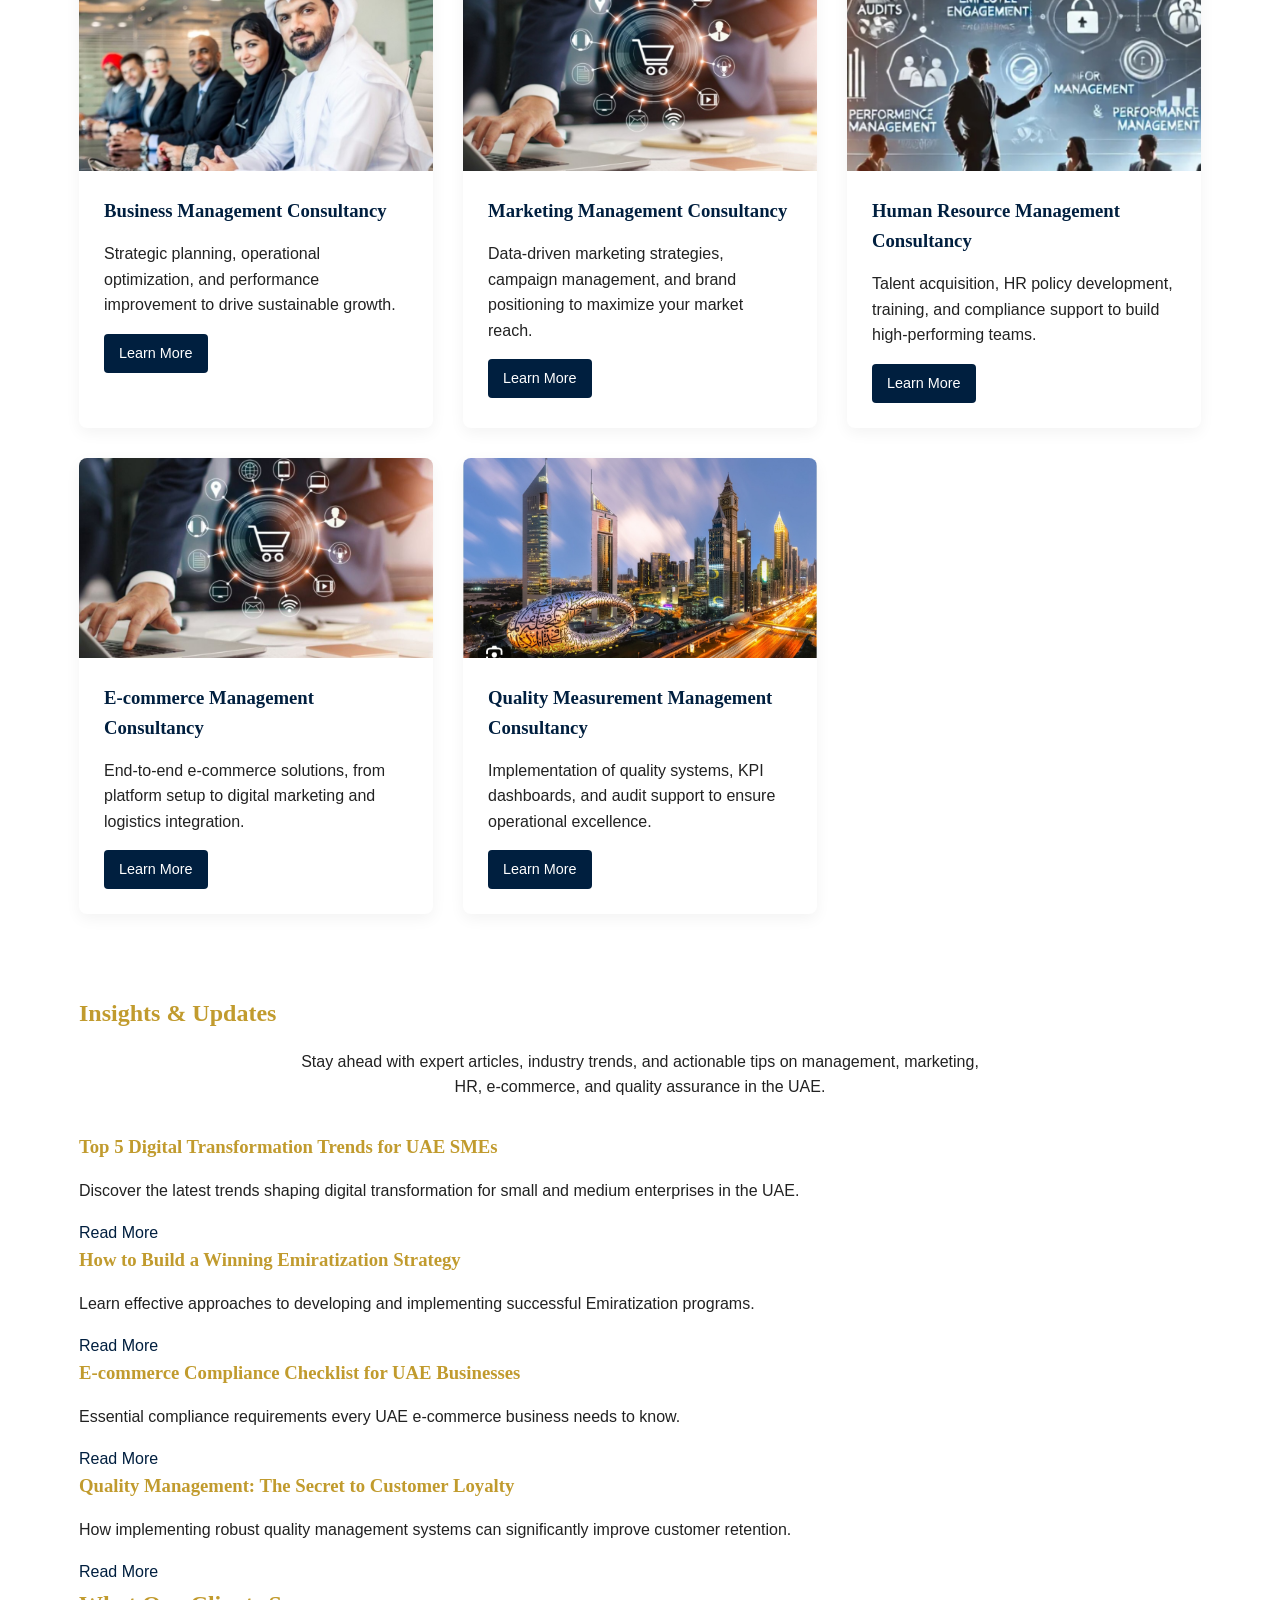
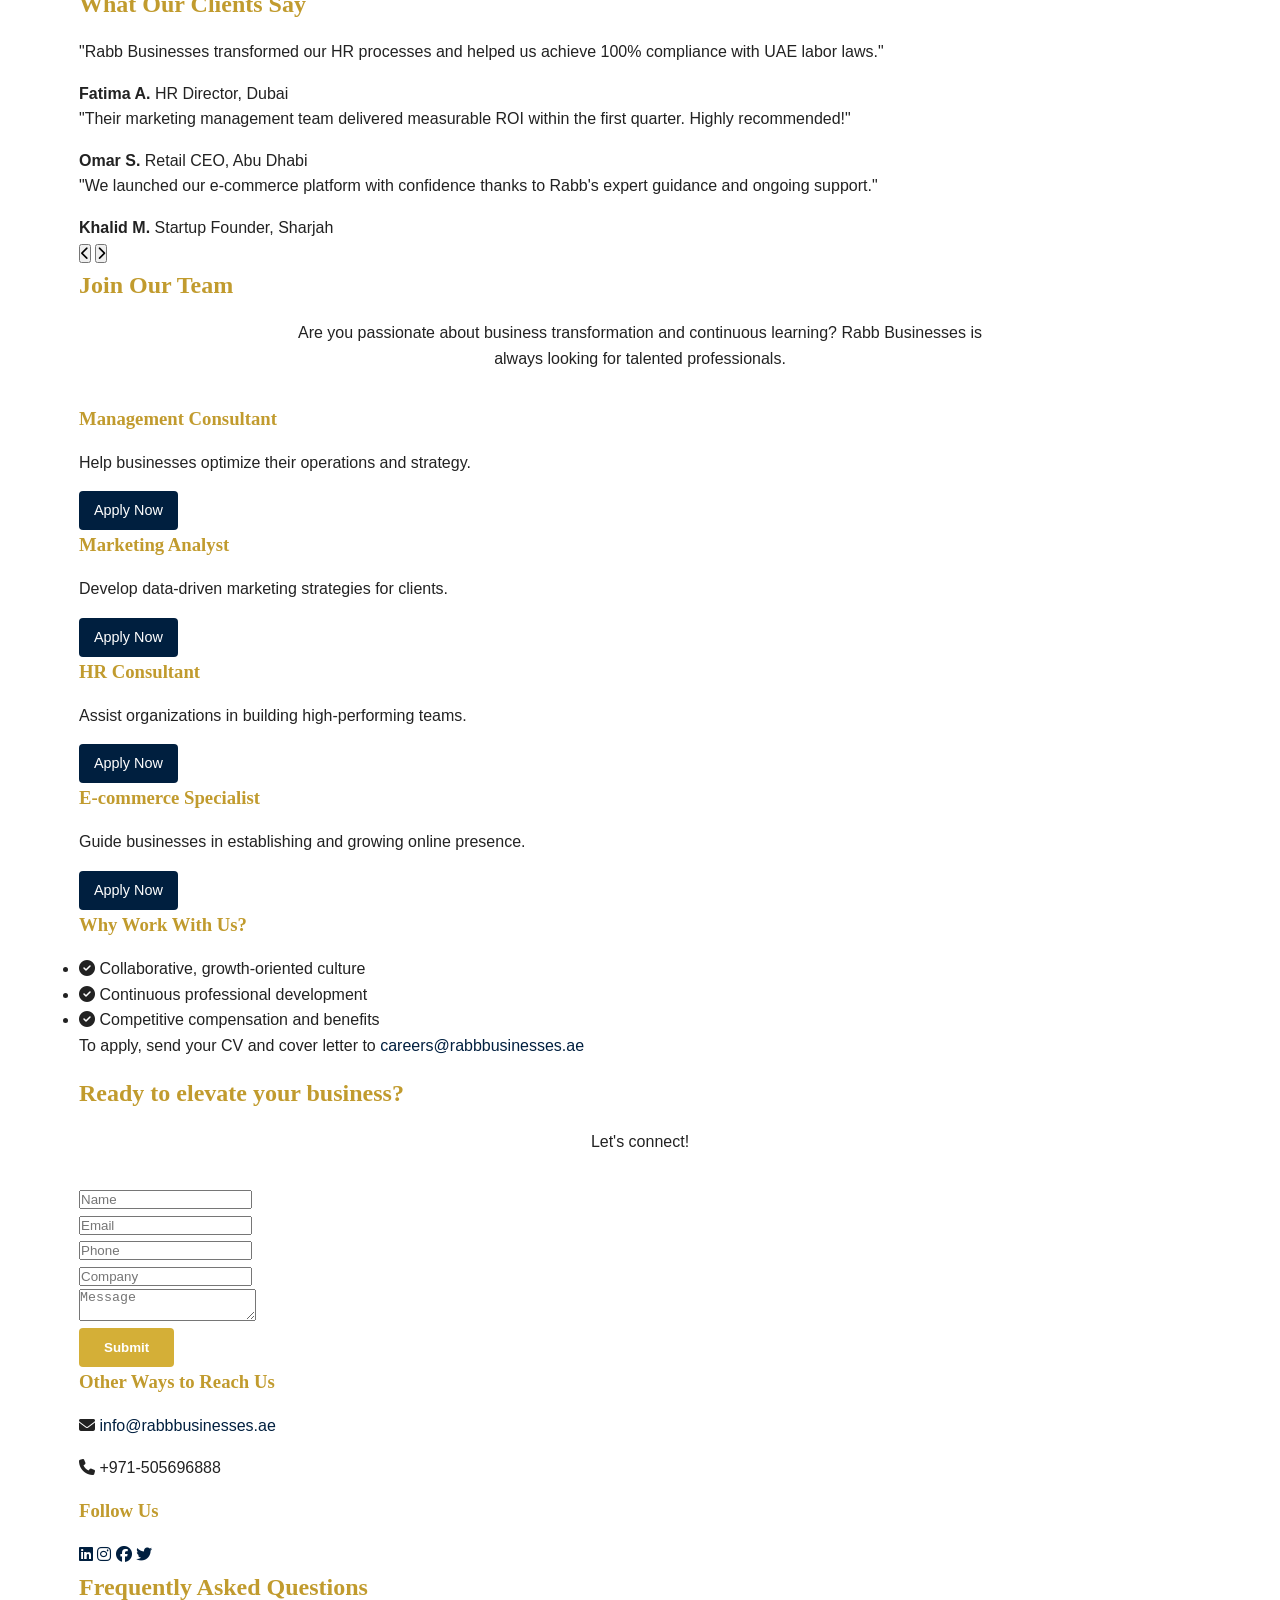
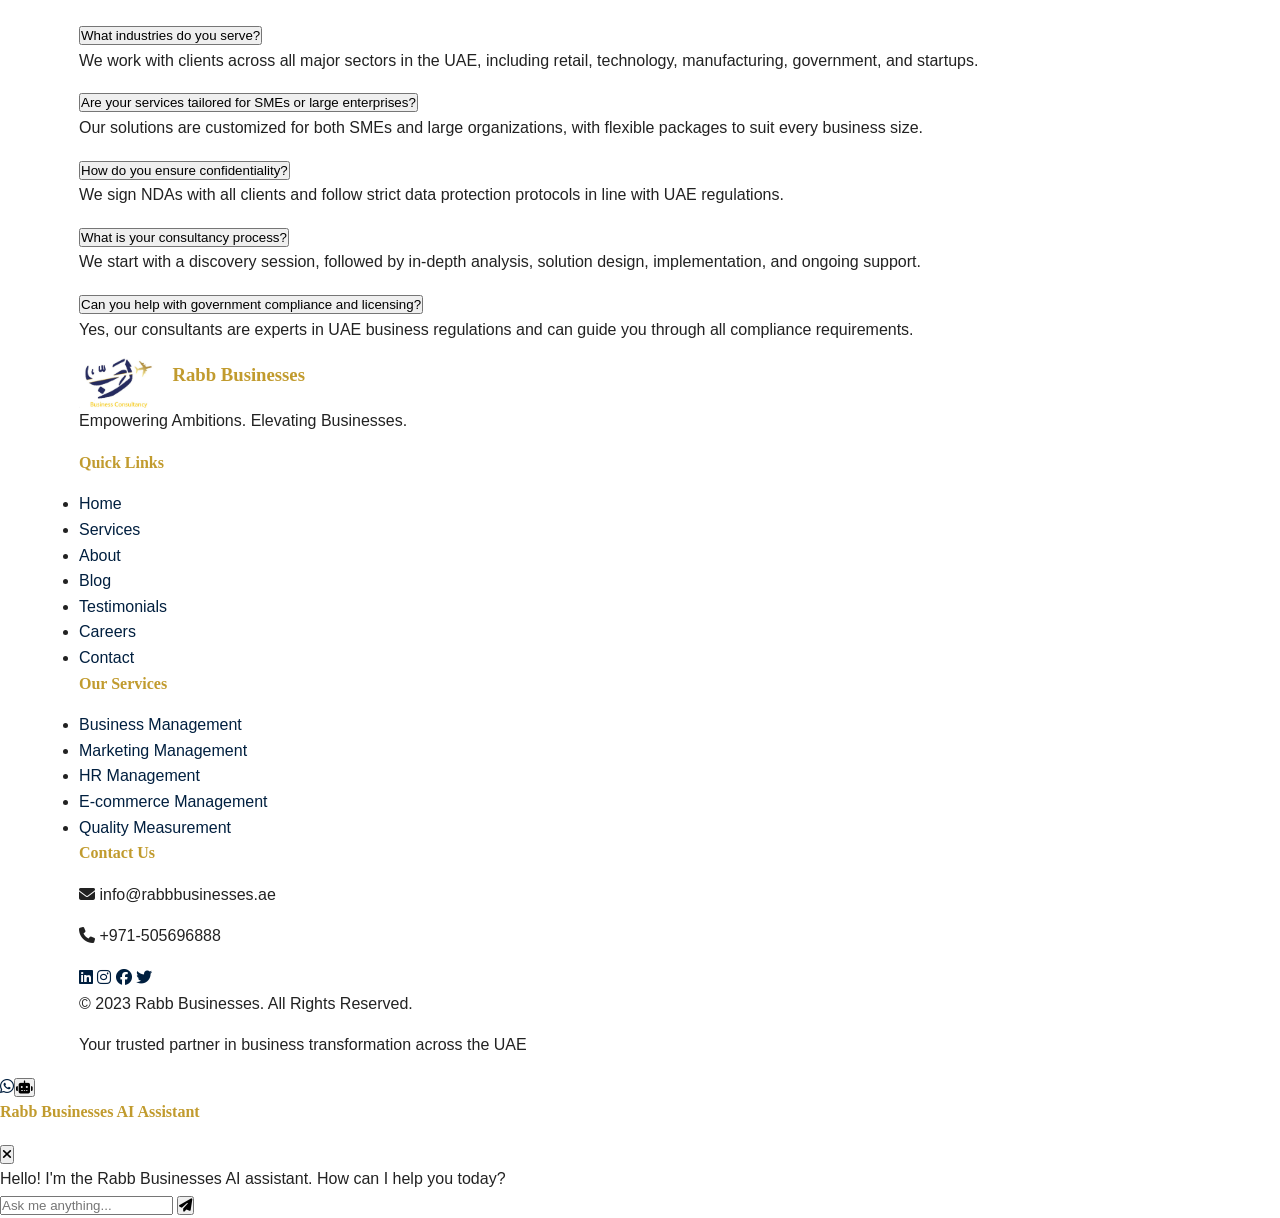
==== commit 4b7a7f3d: "Update index.html" ====
--- a/index.html
+++ b/index.html
@@ -69,17 +69,7 @@
         </div>
 
     </section>
-<!-- Story Section -->
-<section class="story">
-    <div class="container">
-        <h2>Story of Rabb Businesses</h2>
-        <div class="story-content">
-            <p>Founded in 2015, Rabb Businesses began as a small consultancy firm with a vision to transform the business landscape in the UAE. What started as a one-person operation has grown into a team of dedicated professionals serving clients across all seven emirates.</p>
-            <p>Our journey has been marked by innovation, perseverance, and a commitment to excellence. Over the years, we've helped more than 200 businesses navigate the complexities of the UAE market, establishing ourselves as trusted partners in business transformation.</p>
-            <a href="about.html" class="btn">Read Our Full Story</a>
-        </div>
-    </div>
-</section>
+
     <!-- About Section -->
     <section id="about" class="about-section">
         <div class="container">
--- a/css/style.css
+++ b/css/style.css
@@ -216,6 +216,31 @@
 .vision h3, .mission h3 {
     color: var(--gold);
     margin-bottom: 15px;
+}
+/* Story Section */
+.story {
+    padding: 80px 0;
+    background-color: white;
+}
+
+.story h2 {
+    text-align: center;
+    margin-bottom: 30px;
+}
+
+.story-content {
+    max-width: 800px;
+    margin: 0 auto;
+    text-align: center;
+}
+
+.story-content p {
+    margin-bottom: 20px;
+    font-size: 1.1rem;
+}
+
+.story .btn {
+    margin-top: 20px;
 }
 
 /* Services Section */
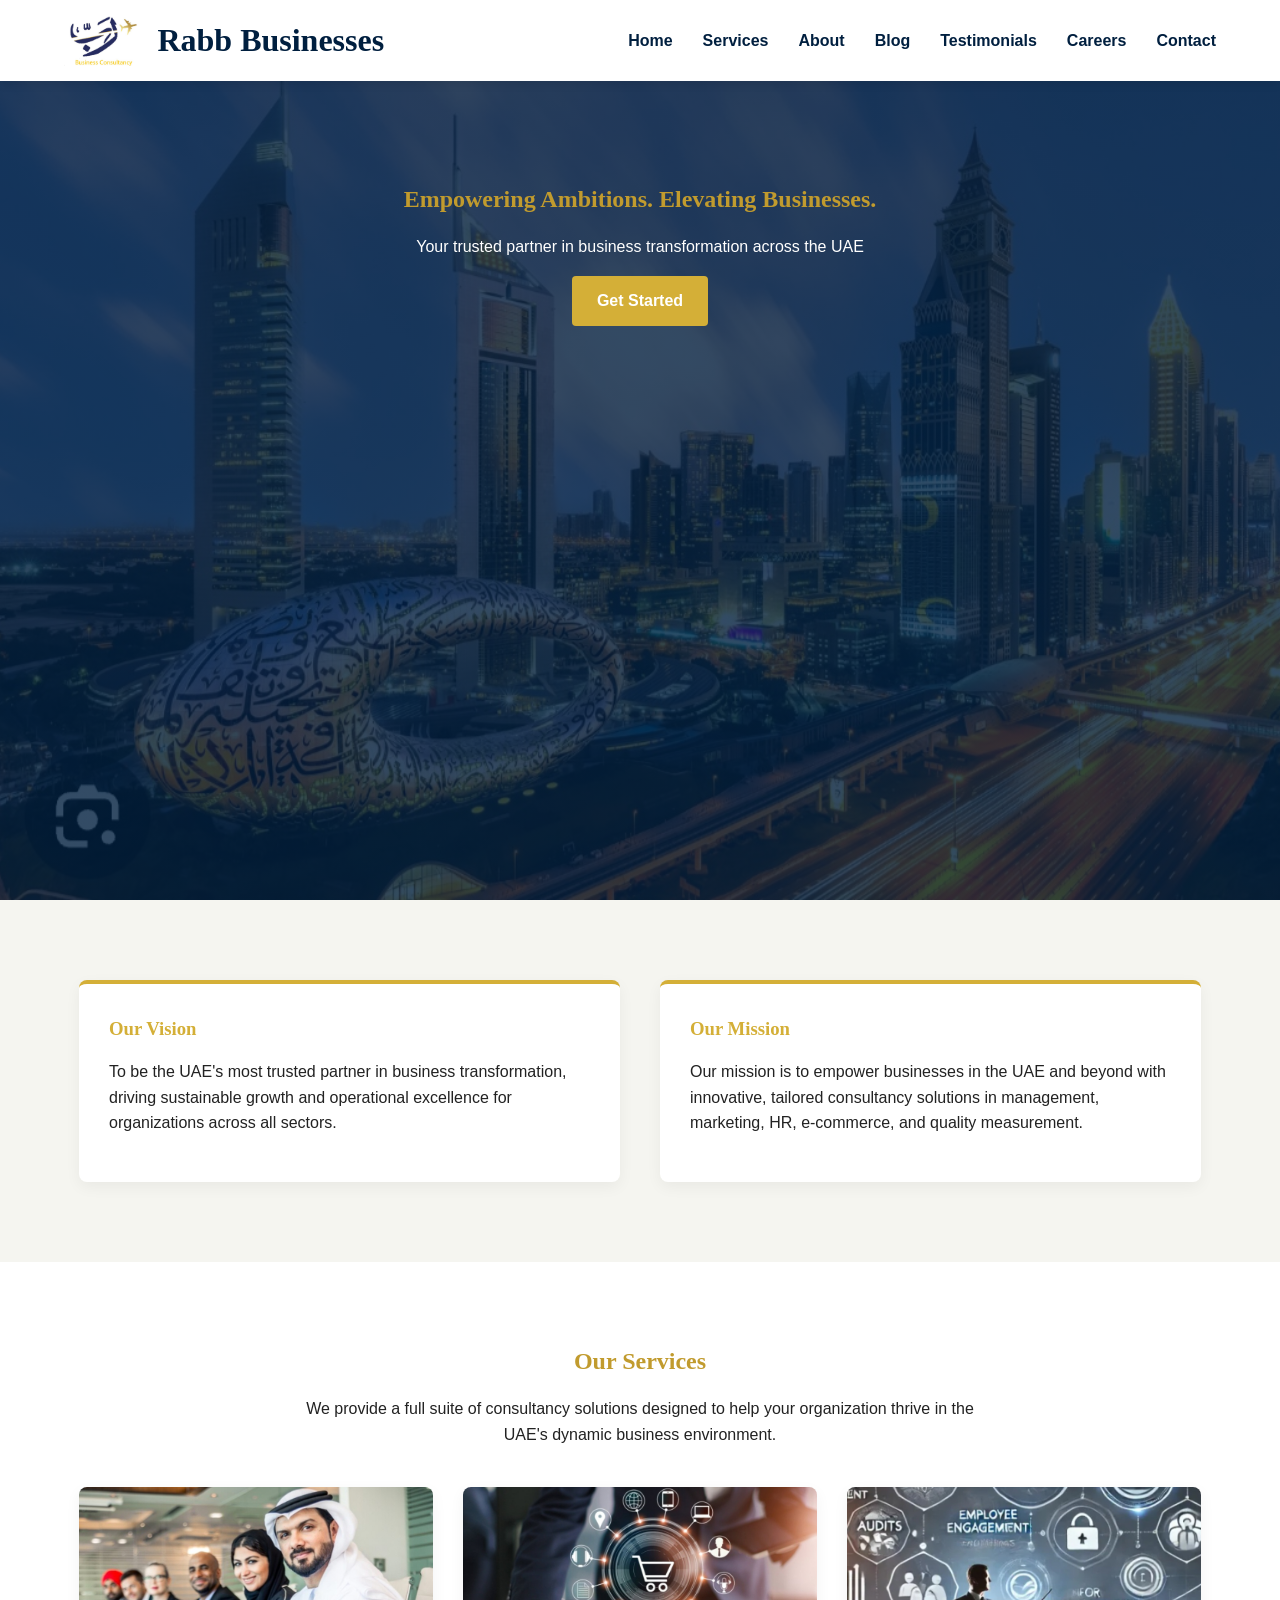
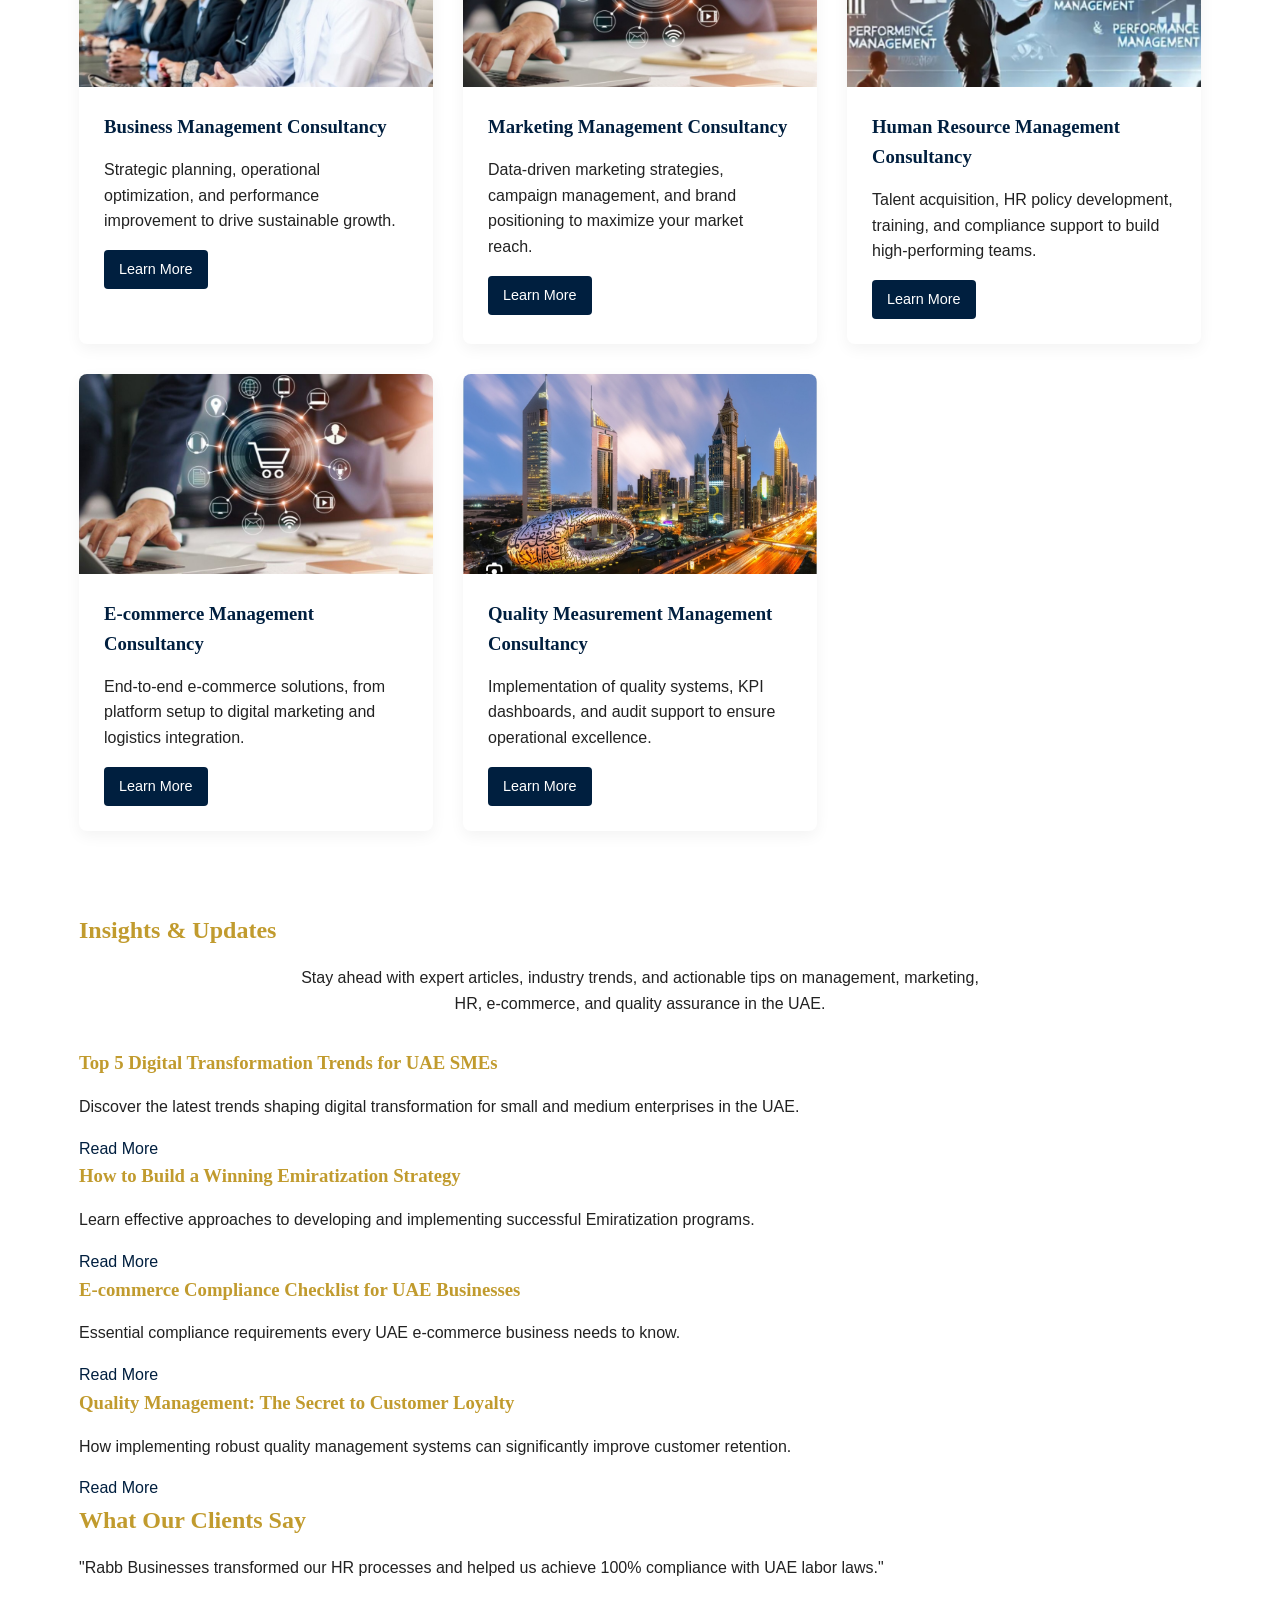
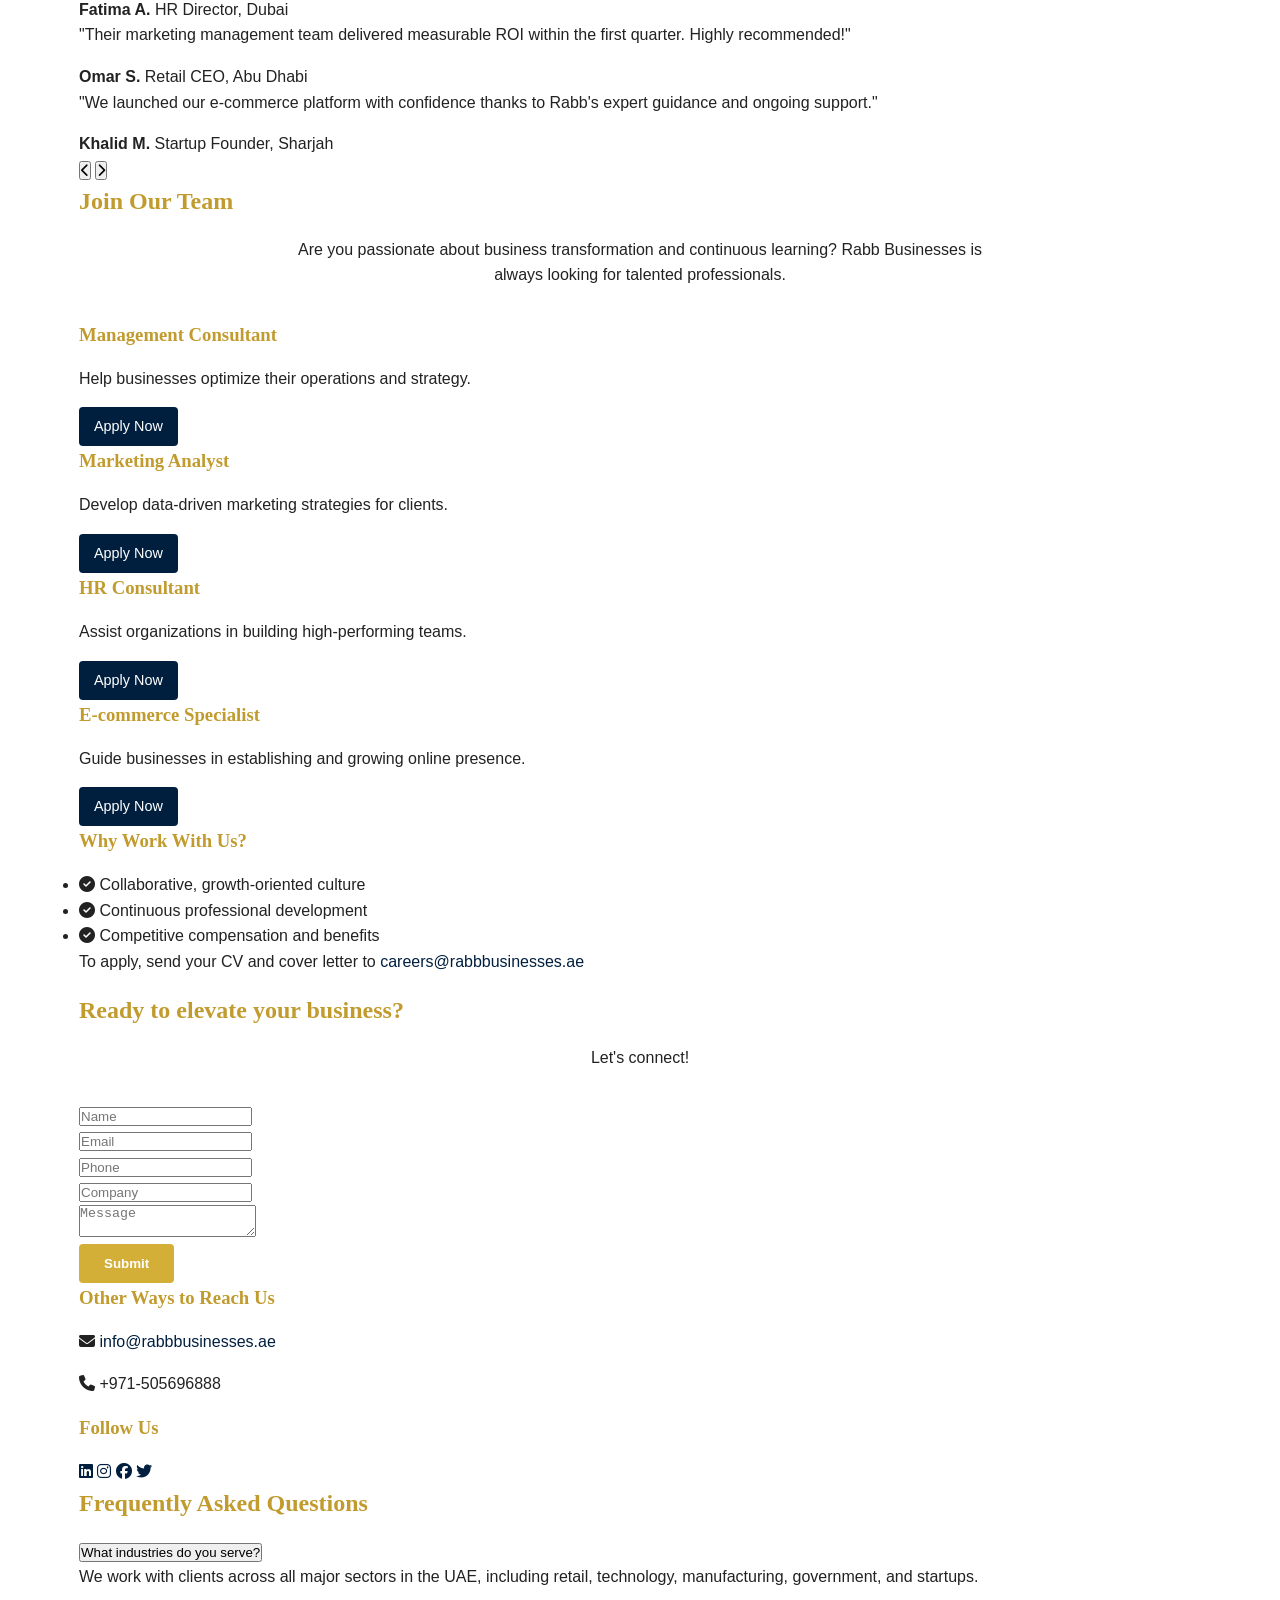
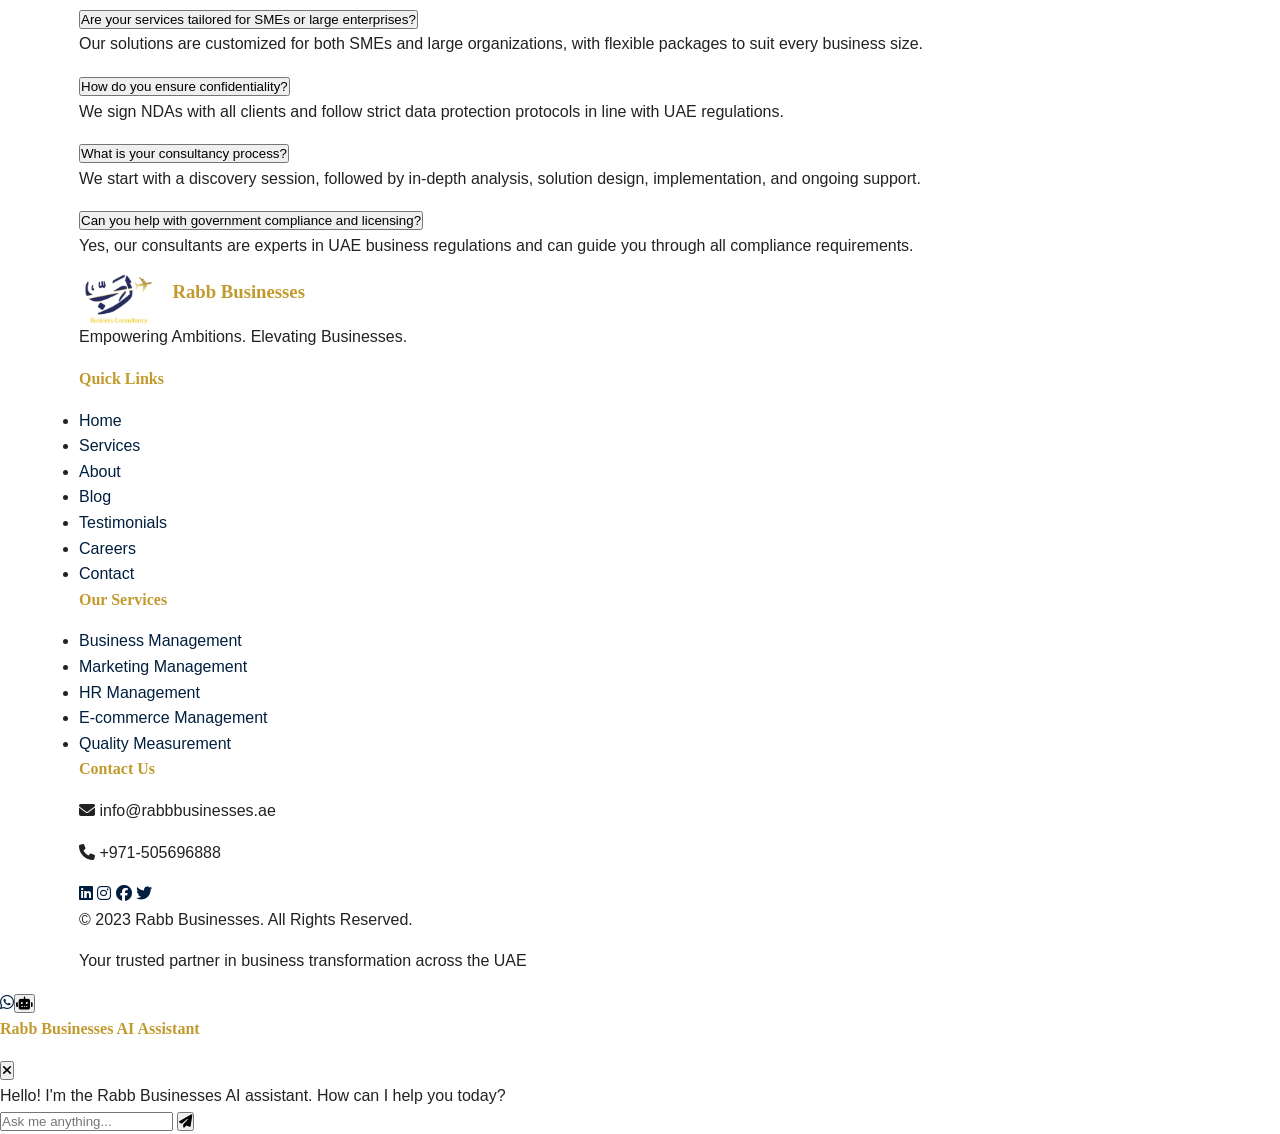
==== commit f8c168bb: "Update index.html" ====
--- a/index.html
+++ b/index.html
@@ -35,25 +35,26 @@
     </header>
 
     <!-- Hero Section -->
-    <section id="home" class="hero">
-        <div class="hero-slideshow">
-            <div class="hero-slide" style="background-image: linear-gradient(rgba(0, 31, 63, 0.8), rgba(0, 31, 63, 0.8)), url('images2/1.jpg');"></div>
-            <div class="hero-slide" style="background-image: linear-gradient(rgba(0, 31, 63, 0.8), rgba(0, 31, 63, 0.8)), url('images2/2.jpeg');"></div>
-            <div class="hero-slide" style="background-image: linear-gradient(rgba(0, 31, 63, 0.8), rgba(0, 31, 63, 0.8)), url('images2/3.jpeg');"></div>
-            <div class="hero-slide" style="background-image: linear-gradient(rgba(0, 31, 63, 0.8), rgba(0, 31, 63, 0.8)), url('images2/4.jpeg');"></div>
-            <div class="hero-slide" style="background-image: linear-gradient(rgba(0, 31, 63, 0.8), rgba(0, 31, 63, 0.8)), url('images2/5.jpeg');"></div>
-            <div class="hero-slide" style="background-image: linear-gradient(rgba(0, 31, 63, 0.8), rgba(0, 31, 63, 0.8)), url('images2/6.jpeg');"></div>
-            <div class="hero-slide" style="background-image: linear-gradient(rgba(0, 31, 63, 0.8), rgba(0, 31, 63, 0.8)), url('images2/7.jpg');"></div>
-            <div class="hero-slide" style="background-image: linear-gradient(rgba(0, 31, 63, 0.8), rgba(0, 31, 63, 0.8)), url('images2/8.jpeg');"></div>
-        </div>
-        <div class="container">
-            <div class="hero-content">
-                <h2>Empowering Ambitions. Elevating Businesses.</h2>
-                <p>Your trusted partner in business transformation across the UAE</p>
-                <a href="#contact" class="btn">Get Started</a>
-            </div>
-        </div>
-    </section>
+    <!-- Hero Section -->
+<section id="home" class="hero">
+    <div class="hero-slideshow">
+        <div class="hero-slide" style="background-image: linear-gradient(rgba(0, 31, 63, 0.8), rgba(0, 31, 63, 0.8)), url('images2/1.jpg');"></div>
+        <div class="hero-slide" style="background-image: linear-gradient(rgba(0, 31, 63, 0.8), rgba(0, 31, 63, 0.8)), url('images2/2.jpeg');"></div>
+        <div class="hero-slide" style="background-image: linear-gradient(rgba(0, 31, 63, 0.8), rgba(0, 31, 63, 0.8)), url('images2/3.jpeg');"></div>
+        <div class="hero-slide" style="background-image: linear-gradient(rgba(0, 31, 63, 0.8), rgba(0, 31, 63, 0.8)), url('images2/4.jpeg');"></div>
+        <div class="hero-slide" style="background-image: linear-gradient(rgba(0, 31, 63, 0.8), rgba(0, 31, 63, 0.8)), url('images2/5.jpeg');"></div>
+        <div class="hero-slide" style="background-image: linear-gradient(rgba(0, 31, 63, 0.8), rgba(0, 31, 63, 0.8)), url('images2/6.jpeg');"></div>
+        <div class="hero-slide" style="background-image: linear-gradient(rgba(0, 31, 63, 0.8), rgba(0, 31, 63, 0.8)), url('images2/7.jpg');"></div>
+        <div class="hero-slide" style="background-image: linear-gradient(rgba(0, 31, 63, 0.8), rgba(0, 31, 63, 0.8)), url('images2/8.jpeg');"></div>
+    </div>
+    <div class="container">
+        <div class="hero-content">
+            <h1>Empowering Ambitions. Elevating Businesses.</h1>
+            <p>Your trusted partner in business transformation across the UAE</p>
+            <a href="#contact" class="btn">Get Started</a>
+        </div>
+    </div>
+</section>
 
     <!-- Vision & Mission Section -->
     <section class="vision-mission">
@@ -65,91 +66,6 @@
             <div class="mission">
                 <h3>Our Mission</h3>
                 <p>Our mission is to empower businesses in the UAE and beyond with innovative, tailored consultancy solutions in management, marketing, HR, e-commerce, and quality measurement.</p>
-            </div>
-        </div>
-
-    </section>
-
-    <!-- About Section -->
-    <section id="about" class="about-section">
-        <div class="container">
-            <h2>About Rabb Businesses</h2>
-            <p class="section-description">Your trusted partner in business transformation across the UAE</p>
-            
-            <div class="our-story">
-                <h3>Our Story</h3>
-                <div class="story-content">
-                    <div class="story-text">
-                        <p>Founded in 2015, Rabb Businesses began as a small consultancy firm with a big vision - to transform the business landscape in the UAE through innovative solutions and expert guidance.</p>
-                        
-                        <p>Our founder, Mr. Ahmed Rabb, recognized the growing need for comprehensive business support services in the region's rapidly expanding economy. What started as a one-person operation has now grown into a team of over 50 dedicated professionals serving clients across all seven emirates.</p>
-                        
-                        <p>Over the years, we've helped more than 200 businesses - from startups to established enterprises - navigate the complexities of the UAE market. Our hands-on approach and deep understanding of local business regulations have made us a preferred partner for companies looking to establish or expand their presence in the region.</p>
-                        
-                        <p>In 2020, we expanded our services to include e-commerce consultancy, recognizing the digital transformation sweeping across the business world. This forward-thinking approach has allowed our clients to stay ahead of market trends and technological advancements.</p>
-                        
-                        <p>Today, Rabb Businesses stands as a testament to the power of perseverance, innovation, and client-focused service. Our journey continues as we explore new ways to empower businesses and contribute to the UAE's dynamic economy.</p>
-                    </div>
-                    <div class="story-image">
-                        <img src="images/about-story.jpg" alt="Rabb Businesses Team">
-                    </div>
-                </div>
-            </div>
-            
-            <div class="our-values">
-                <h3>Our Core Values</h3>
-                <div class="values-grid">
-                    <div class="value-card">
-                        <i class="fas fa-lightbulb"></i>
-                        <h4>Innovation</h4>
-                        <p>We constantly seek creative solutions to business challenges, staying ahead of industry trends.</p>
-                    </div>
-                    <div class="value-card">
-                        <i class="fas fa-handshake"></i>
-                        <h4>Integrity</h4>
-                        <p>We conduct business with honesty, transparency, and ethical practices at all times.</p>
-                    </div>
-                    <div class="value-card">
-                        <i class="fas fa-bullseye"></i>
-                        <h4>Excellence</h4>
-                        <p>We strive for the highest standards in all our services and client interactions.</p>
-                    </div>
-                    <div class="value-card">
-                        <i class="fas fa-users"></i>
-                        <h4>Collaboration</h4>
-                        <p>We believe in working closely with clients to achieve shared success.</p>
-                    </div>
-                </div>
-            </div>
-            
-            <div class="leadership-team">
-                <h3>Meet Our Leadership</h3>
-                <div class="team-grid">
-                    <div class="team-member">
-                        <img src="images/ahmed-rabb.jpg" alt="Ahmed Rabb">
-                        <h4>Ahmed Rabb</h4>
-                        <p>Founder & CEO</p>
-                        <div class="member-bio">
-                            <p>With over 15 years of business consultancy experience, Ahmed founded Rabb Businesses to provide comprehensive support to UAE enterprises.</p>
-                        </div>
-                    </div>
-                    <div class="team-member">
-                        <img src="images/fatima-al-mansoori.jpg" alt="Fatima Al Mansoori">
-                        <h4>Fatima Al Mansoori</h4>
-                        <p>Director of Operations</p>
-                        <div class="member-bio">
-                            <p>Fatima oversees all operational aspects, ensuring seamless service delivery to our valued clients.</p>
-                        </div>
-                    </div>
-                    <div class="team-member">
-                        <img src="images/khalid-hassan.jpg" alt="Khalid Hassan">
-                        <h4>Khalid Hassan</h4>
-                        <p>Head of Consultancy</p>
-                        <div class="member-bio">
-                            <p>Khalid leads our team of consultants, bringing innovative solutions to complex business challenges.</p>
-                        </div>
-                    </div>
-                </div>
             </div>
         </div>
     </section>
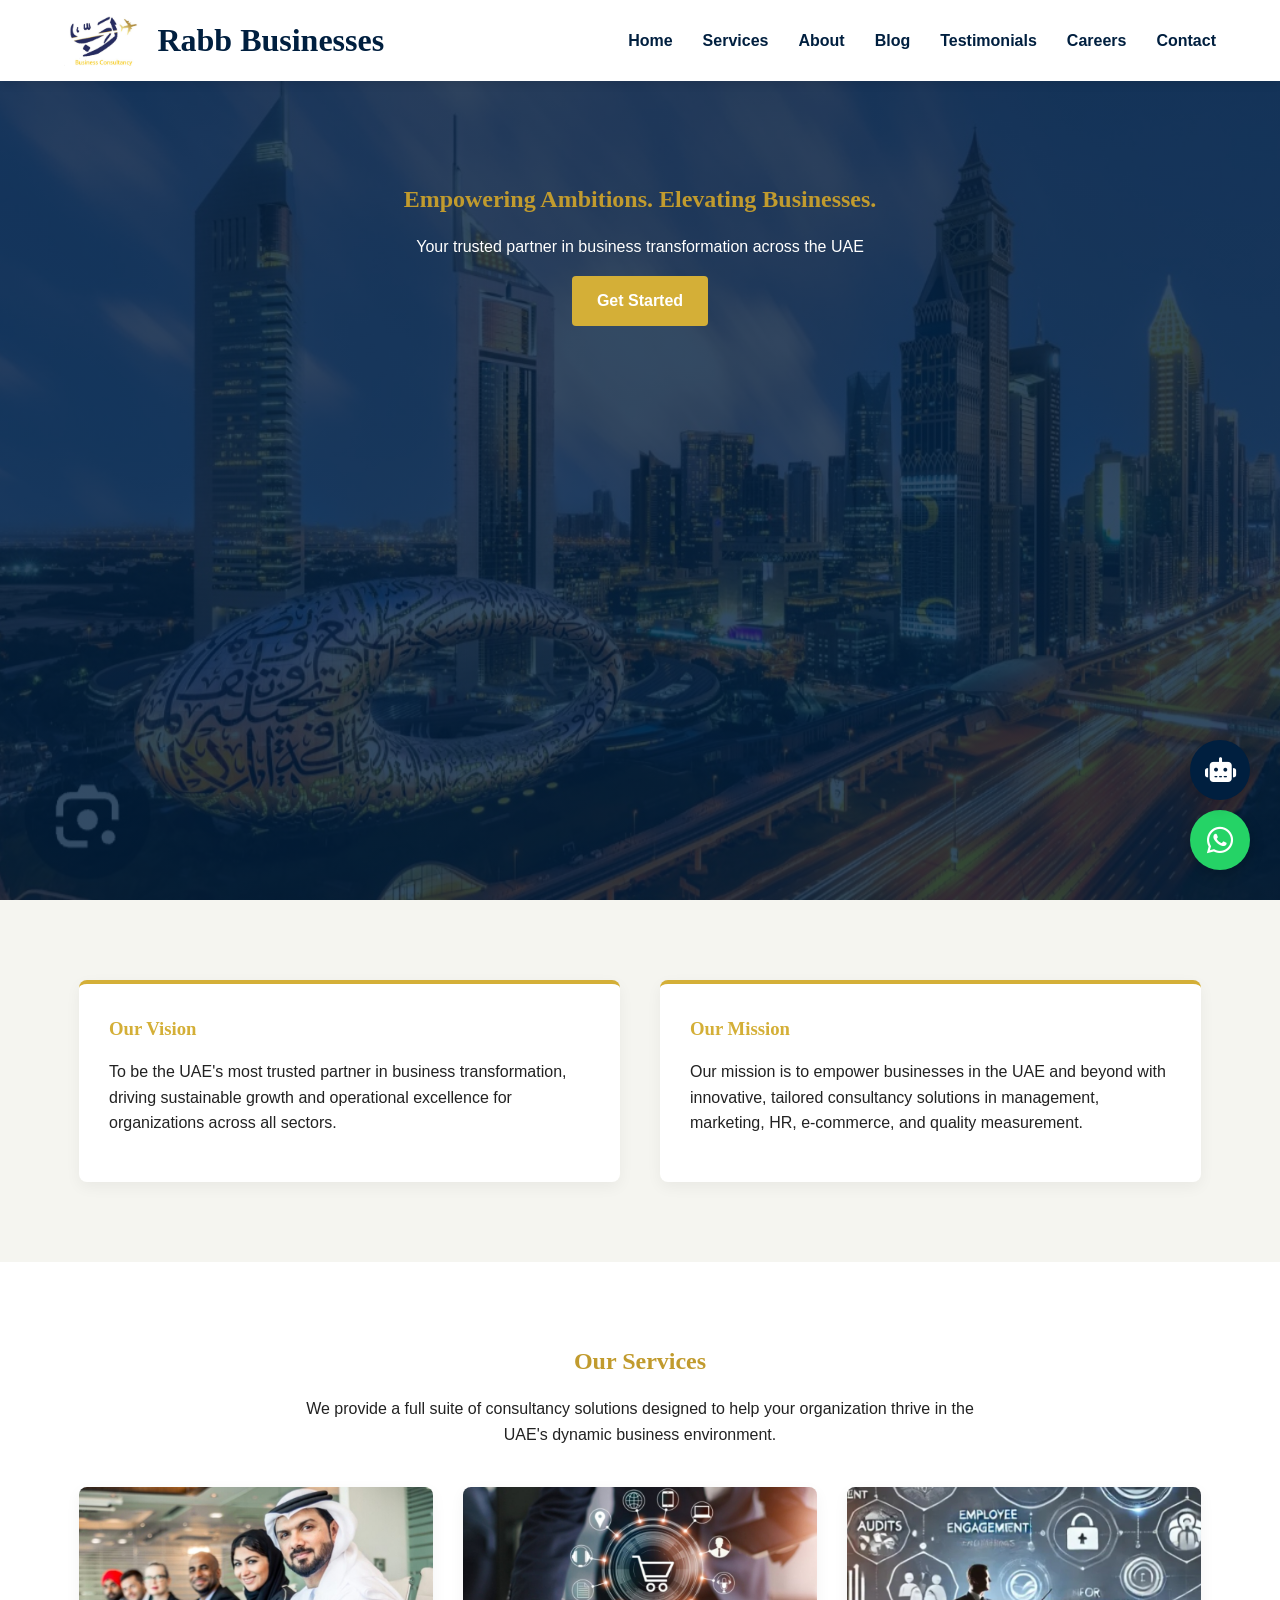
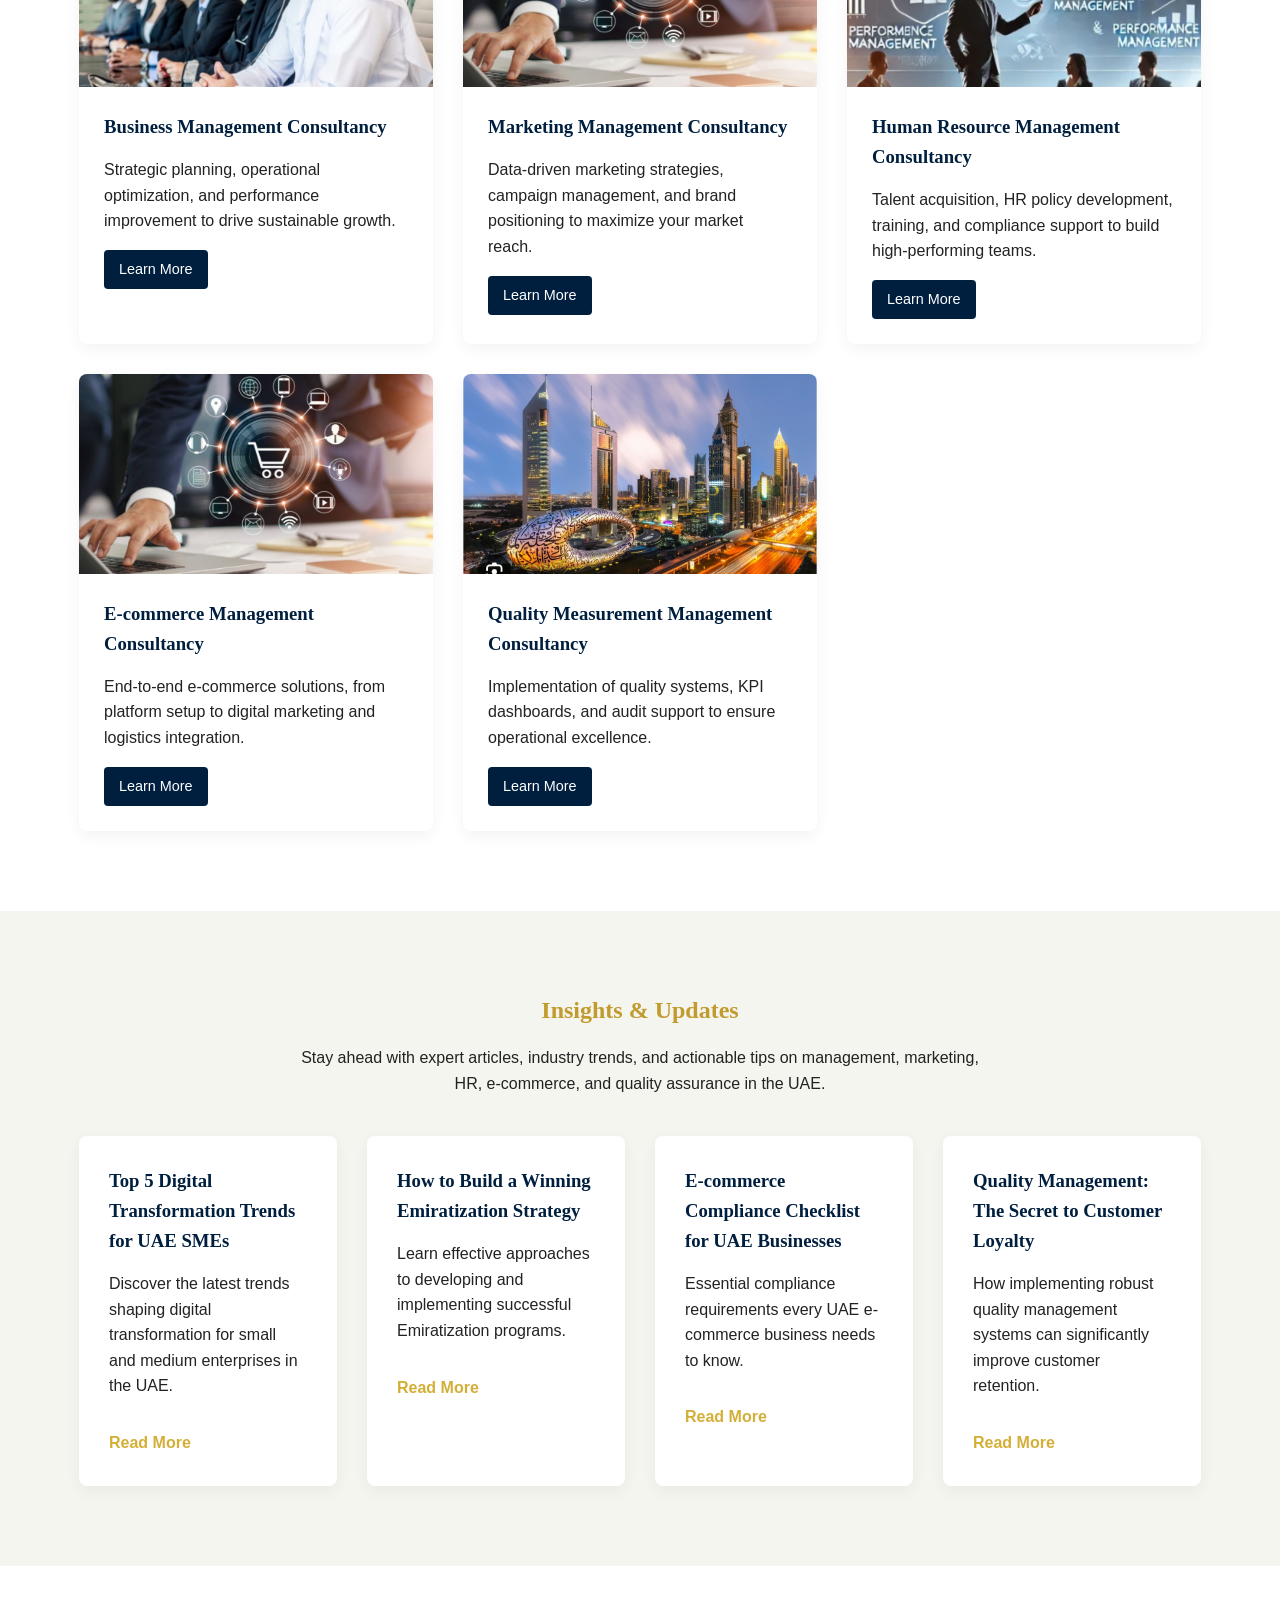
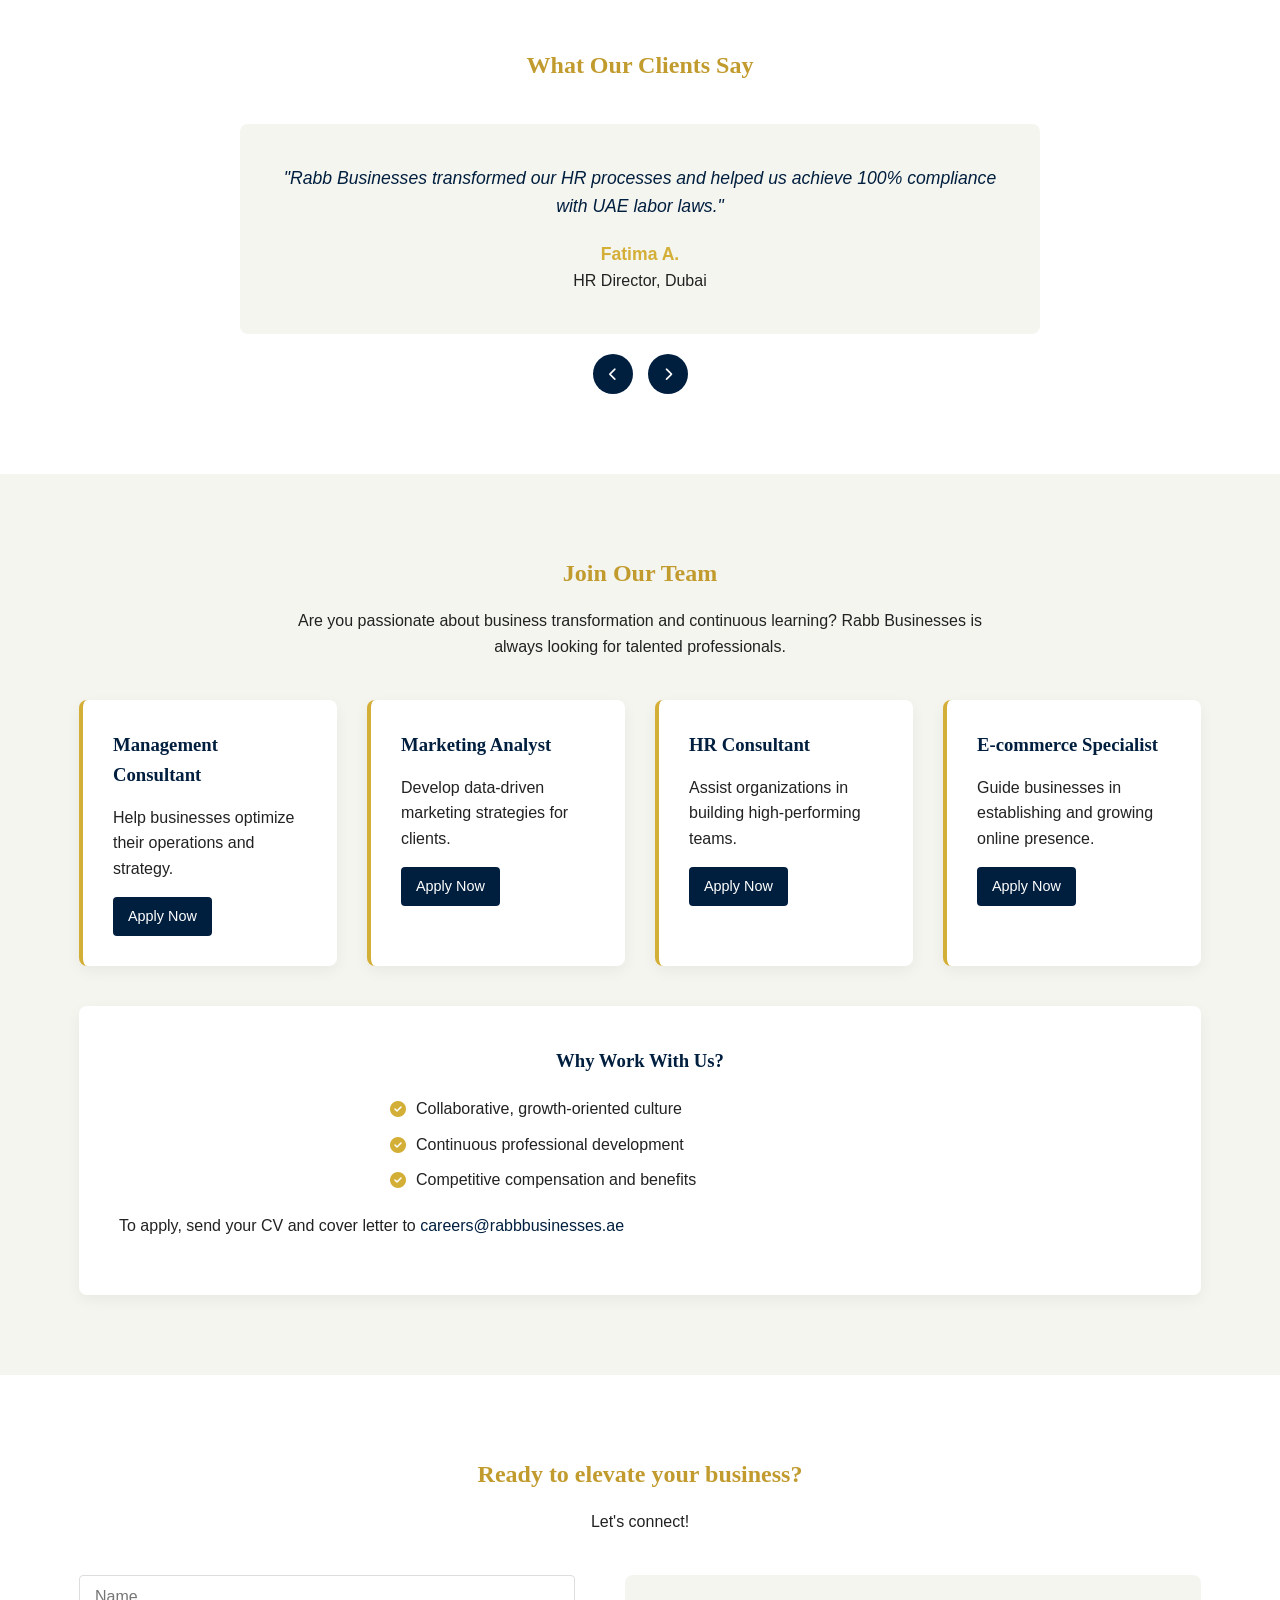
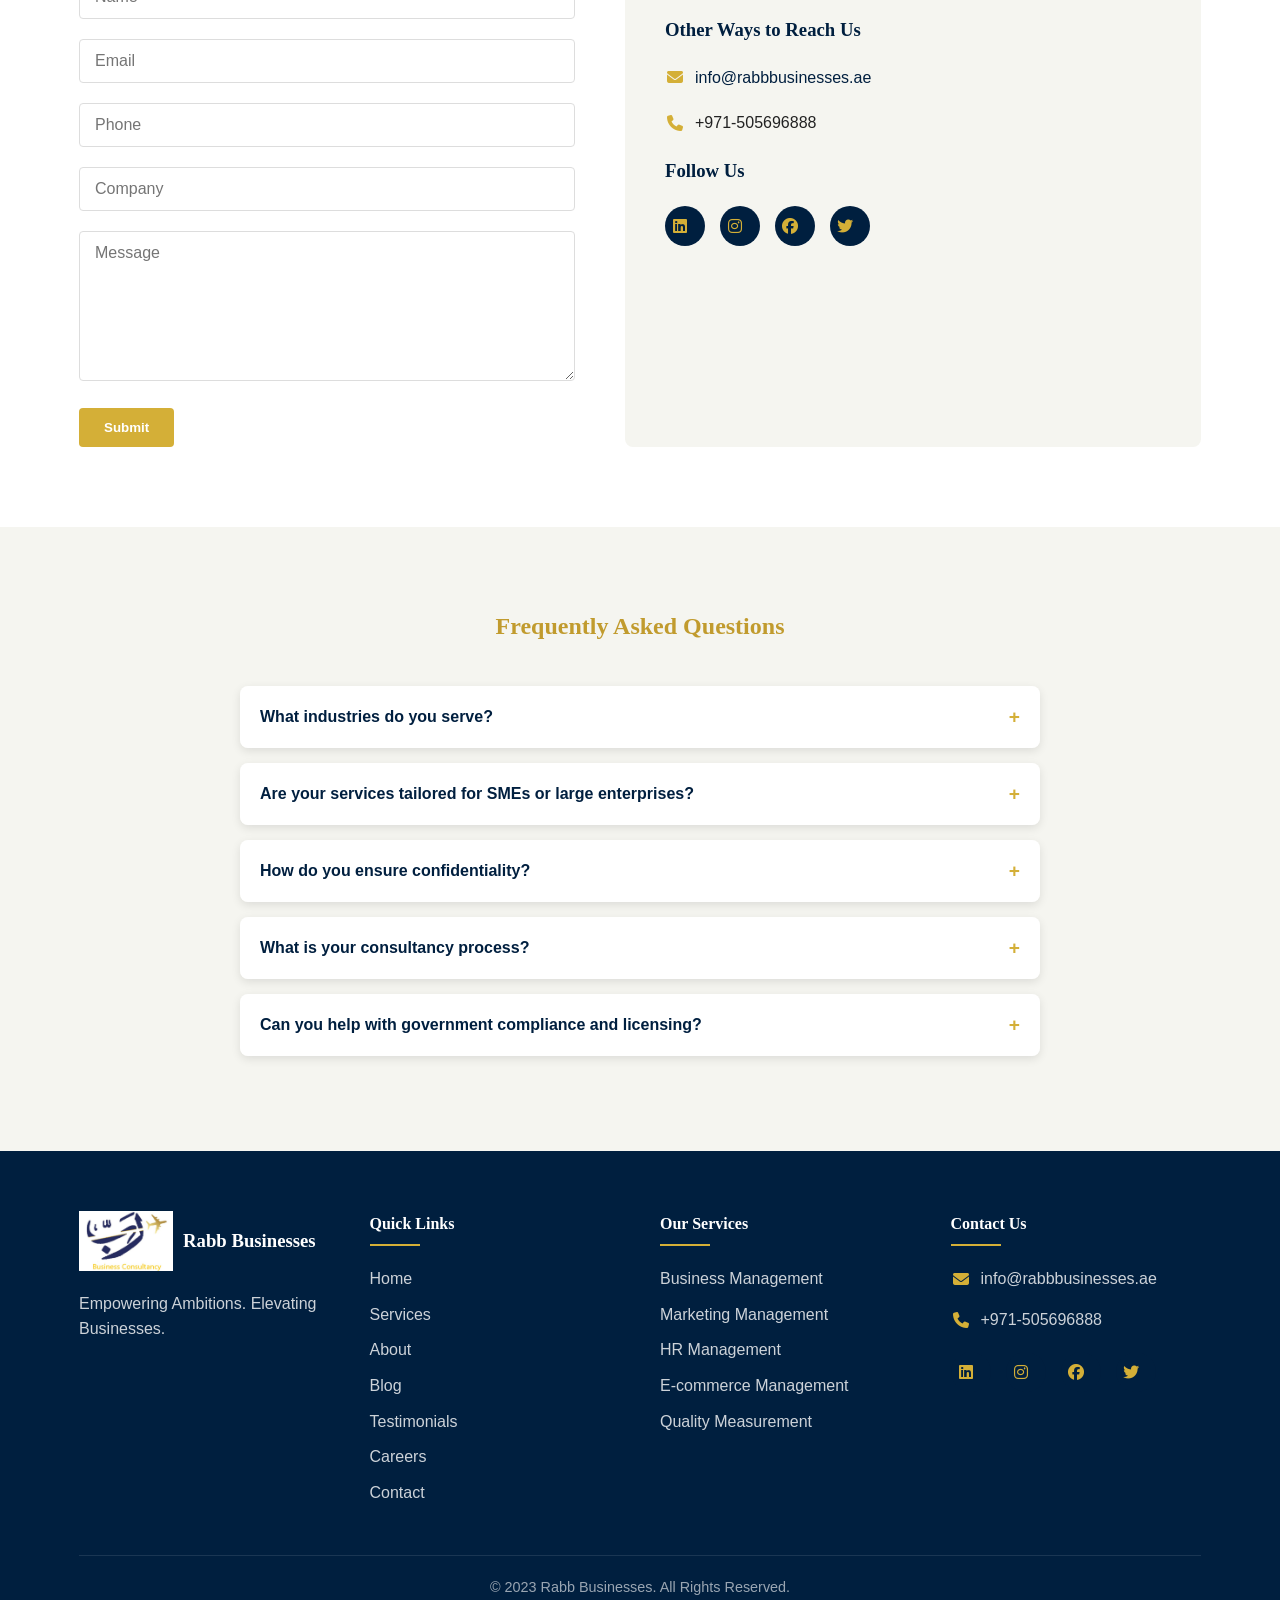
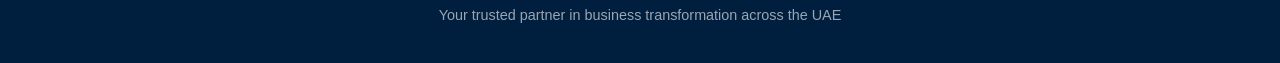
==== commit 71bfea48: "Add files via upload" ====
--- a/index.html
+++ b/index.html
@@ -398,4 +398,4 @@
 
     <script src="js/script.js"></script>
 </body>
-</html>
+</html>
--- a/css/style.css
+++ b/css/style.css
@@ -217,31 +217,6 @@
     color: var(--gold);
     margin-bottom: 15px;
 }
-/* Story Section */
-.story {
-    padding: 80px 0;
-    background-color: white;
-}
-
-.story h2 {
-    text-align: center;
-    margin-bottom: 30px;
-}
-
-.story-content {
-    max-width: 800px;
-    margin: 0 auto;
-    text-align: center;
-}
-
-.story-content p {
-    margin-bottom: 20px;
-    font-size: 1.1rem;
-}
-
-.story .btn {
-    margin-top: 20px;
-}
 
 /* Services Section */
 .services {
@@ -297,164 +272,7 @@
     color: var(--navy);
     margin-bottom: 15px;
 }
-/* About Page Styles */
-.about-hero {
-    background: linear-gradient(rgba(0, 31, 63, 0.8), url('../images/about-hero.jpg');
-    background-size: cover;
-    background-position: center;
-    color: white;
-    padding: 180px 0 100px;
-    text-align: center;
-    margin-top: 80px;
-}
-
-.about-hero h1 {
-    font-size: 3rem;
-    margin-bottom: 20px;
-    color: white;
-}
-
-.about-hero p {
-    font-size: 1.2rem;
-    max-width: 700px;
-    margin: 0 auto;
-}
-
-.our-story {
-    padding: 80px 0;
-    background-color: white;
-}
-
-.our-story h2 {
-    text-align: center;
-    margin-bottom: 50px;
-}
-
-.story-content {
-    display: flex;
-    gap: 50px;
-    align-items: center;
-}
-
-.story-text {
-    flex: 1;
-}
-
-.story-text p {
-    margin-bottom: 20px;
-    font-size: 1.1rem;
-    line-height: 1.7;
-}
-
-.story-image {
-    flex: 1;
-}
-
-.story-image img {
-    width: 100%;
-    border-radius: 8px;
-    box-shadow: 0 10px 30px rgba(0,0,0,0.1);
-}
-
-.our-values {
-    padding: 80px 0;
-    background-color: var(--light-beige);
-}
-
-.our-values h2 {
-    text-align: center;
-    margin-bottom: 50px;
-}
-
-.values-grid {
-    display: grid;
-    grid-template-columns: repeat(auto-fit, minmax(250px, 1fr));
-    gap: 30px;
-}
-
-.value-card {
-    background-color: white;
-    padding: 40px 30px;
-    border-radius: 8px;
-    text-align: center;
-    box-shadow: 0 5px 15px rgba(0,0,0,0.05);
-    transition: transform 0.3s;
-}
-
-.value-card:hover {
-    transform: translateY(-10px);
-}
-
-.value-card i {
-    font-size: 50px;
-    color: var(--gold);
-    margin-bottom: 20px;
-}
-
-.value-card h3 {
-    color: var(--navy);
-    margin-bottom: 15px;
-}
-
-.leadership-team {
-    padding: 80px 0;
-    background-color: white;
-}
-
-.leadership-team h2 {
-    text-align: center;
-    margin-bottom: 50px;
-}
-
-.team-grid {
-    display: grid;
-    grid-template-columns: repeat(auto-fit, minmax(300px, 1fr));
-    gap: 40px;
-}
-
-.team-member {
-    background-color: var(--light-beige);
-    border-radius: 8px;
-    overflow: hidden;
-    text-align: center;
-    box-shadow: 0 5px 15px rgba(0,0,0,0.05);
-}
-
-.team-member img {
-    width: 100%;
-    height: 300px;
-    object-fit: cover;
-}
-
-.team-member h3 {
-    margin: 20px 0 5px;
-    color: var(--navy);
-}
-
-.team-member p {
-    color: var(--gold);
-    font-weight: 600;
-    margin-bottom: 15px;
-}
-
-.member-bio {
-    padding: 0 20px 20px;
-}
-
-@media (max-width: 768px) {
-    .story-content {
-        flex-direction: column;
-    }
-    
-    .story-image {
-        order: -1;
-        margin-bottom: 30px;
-    }
-    
-    .about-hero h1 {
-        font-size: 2.2rem;
-    }
-}
+
 /* Blog Section */
 .blog {
     padding: 80px 0;
@@ -791,7 +609,7 @@
 }
 
 .footer-about .logo img {
-    height: 40px;
+    height: 60px;
     margin-right: 10px;
 }
 
@@ -1155,4 +973,4 @@
 
 .feature h3 {
     margin-bottom: 10px;
-}
+}
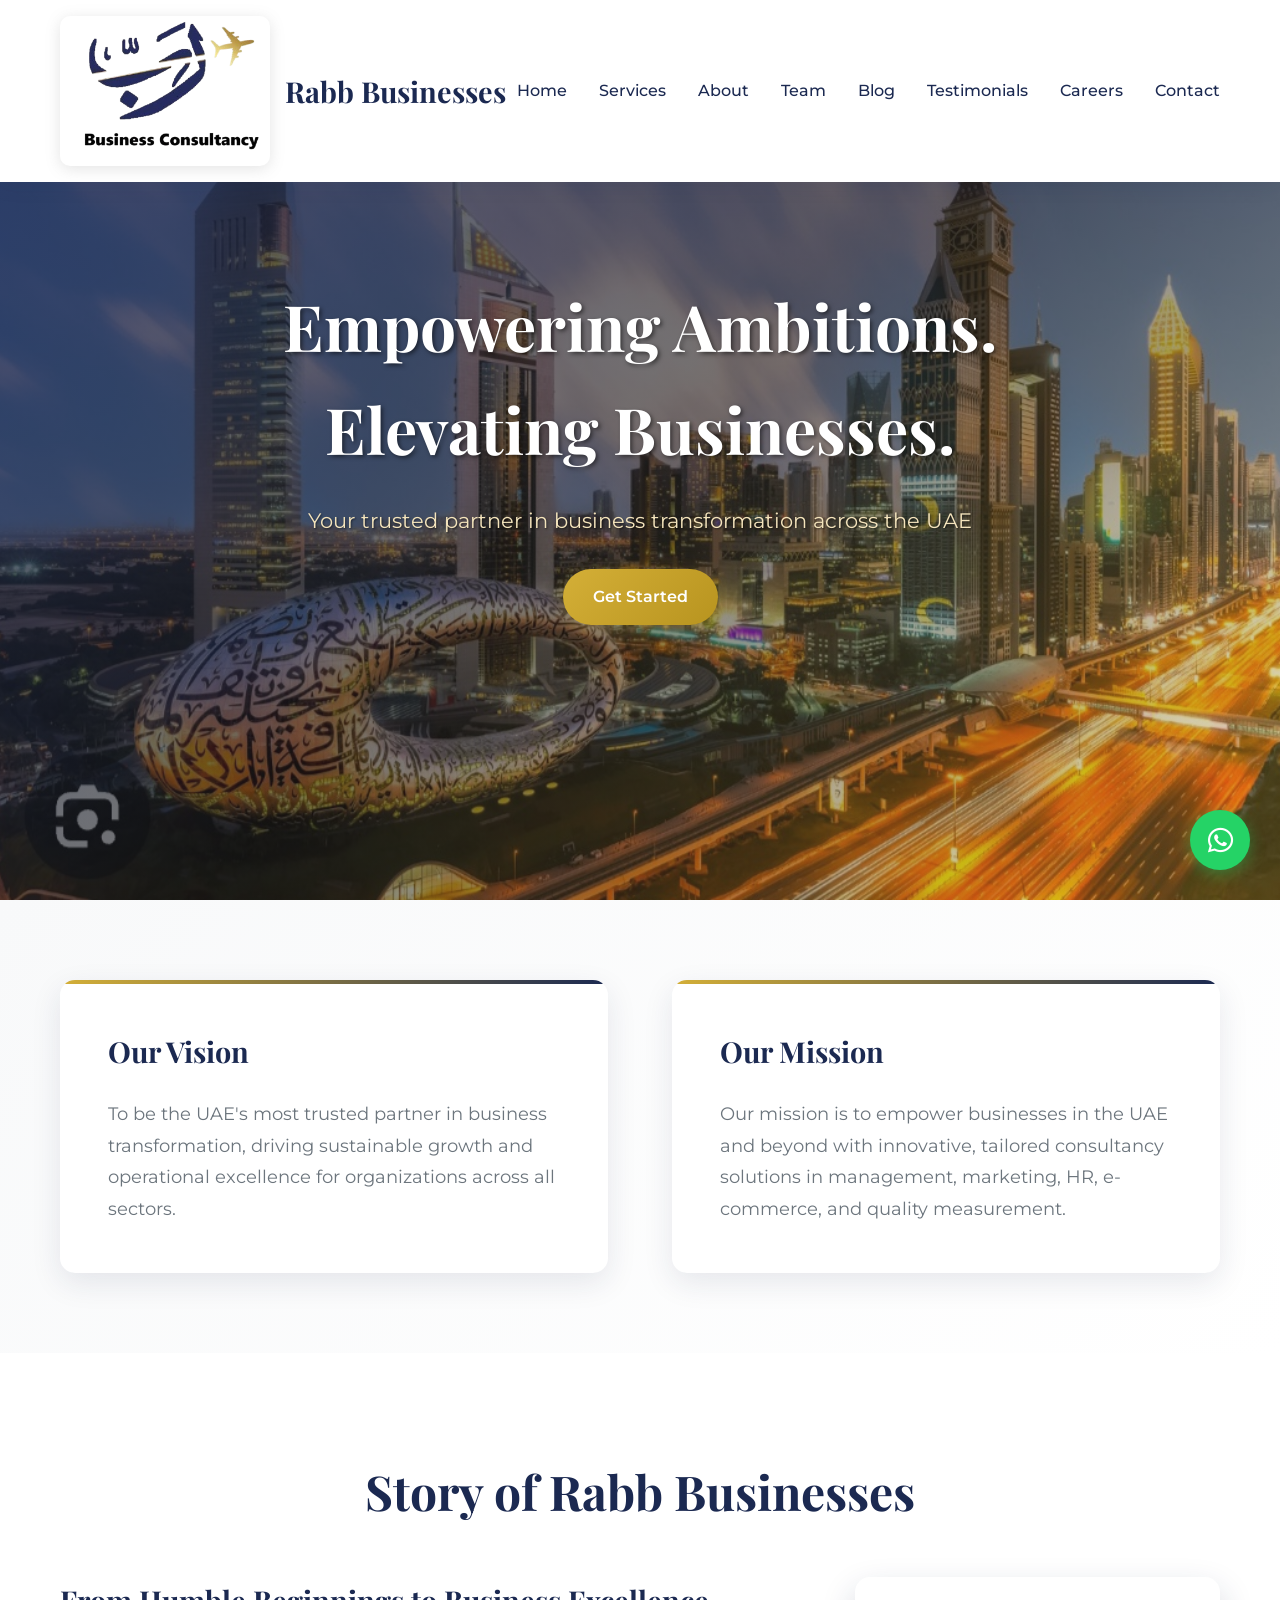
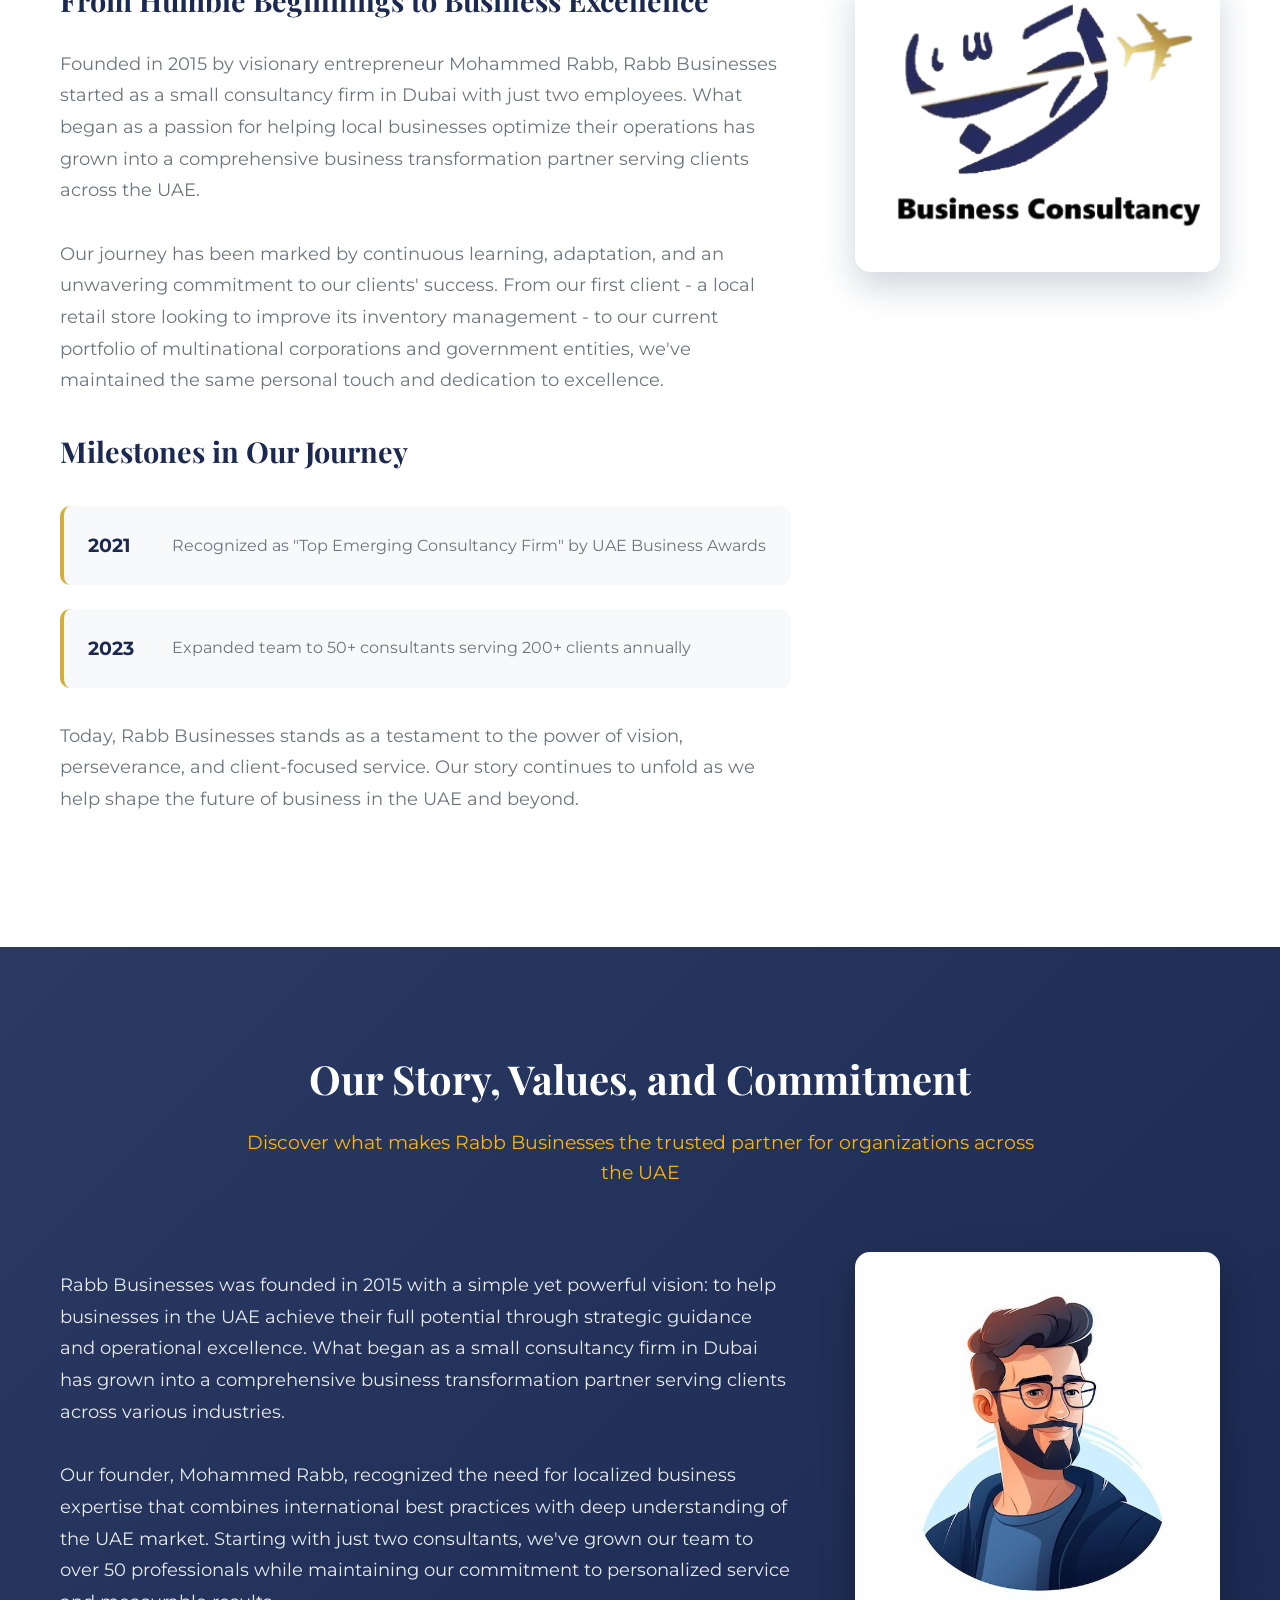
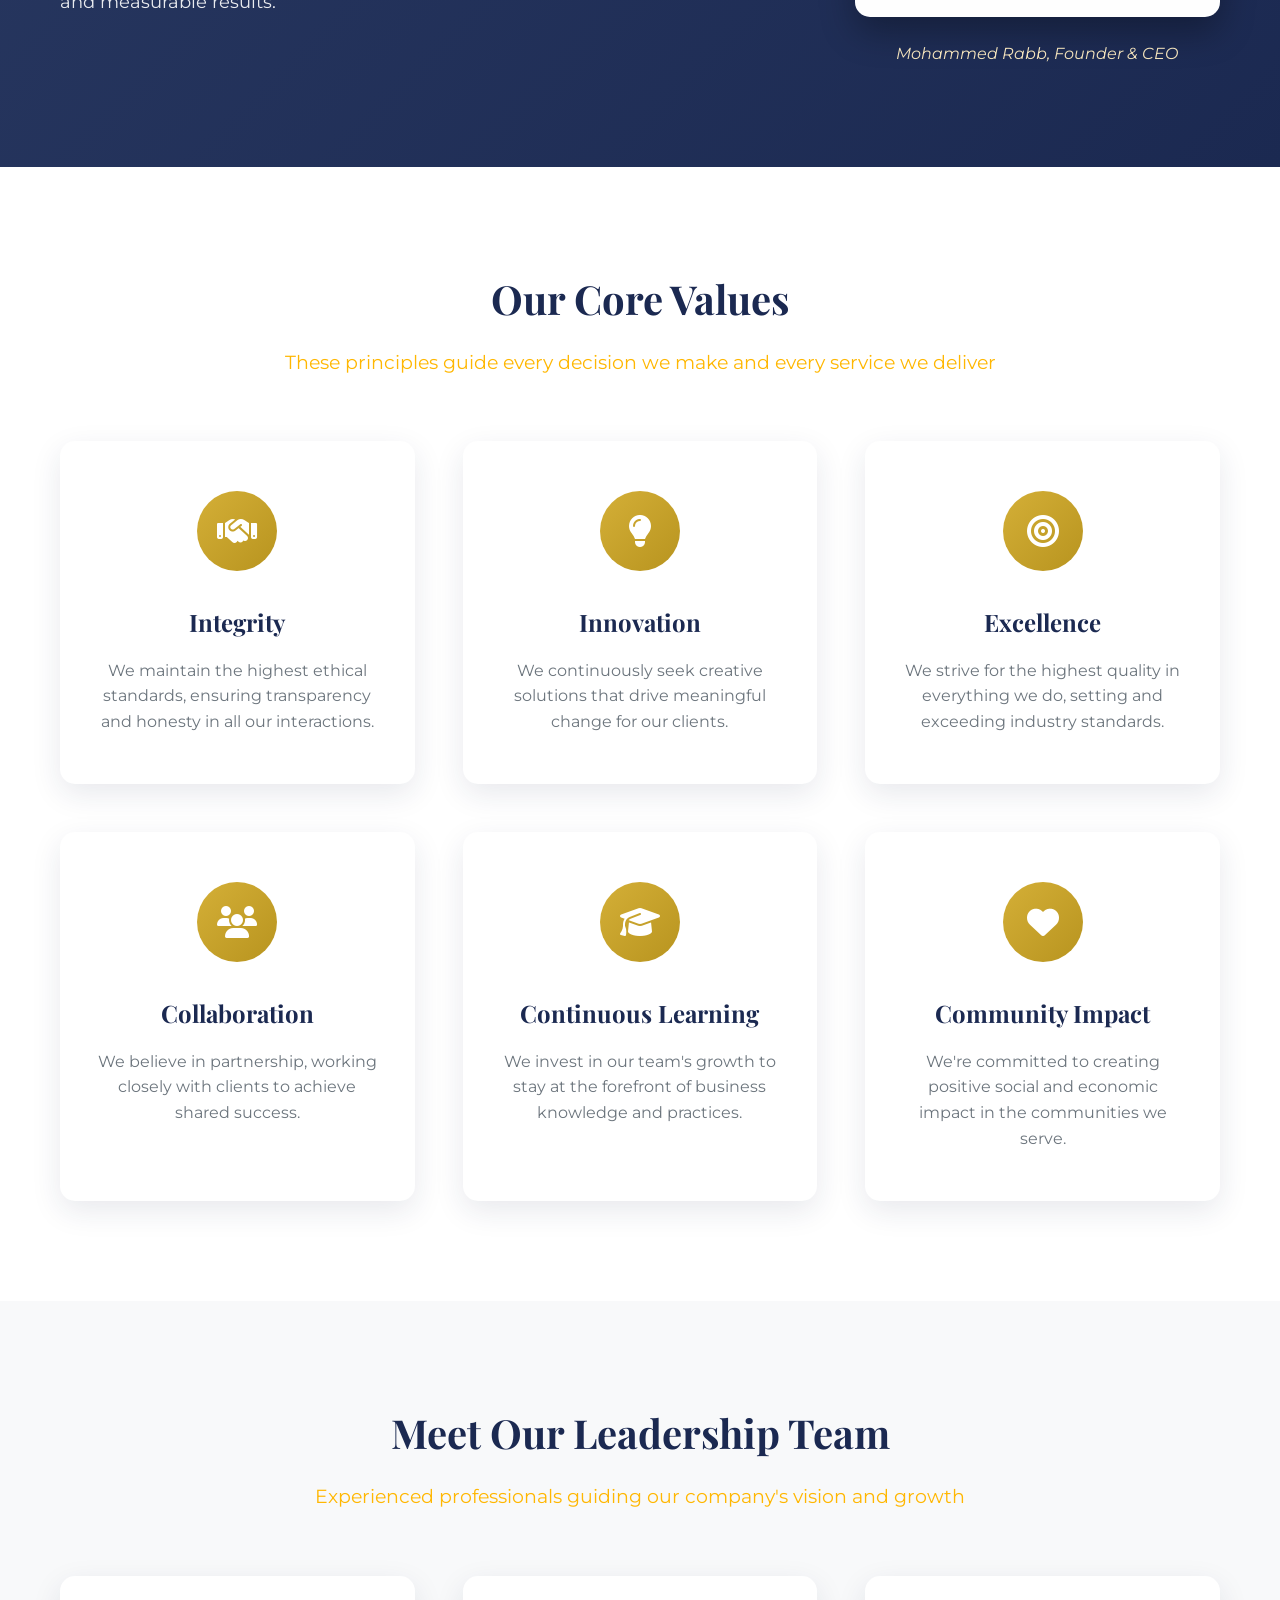
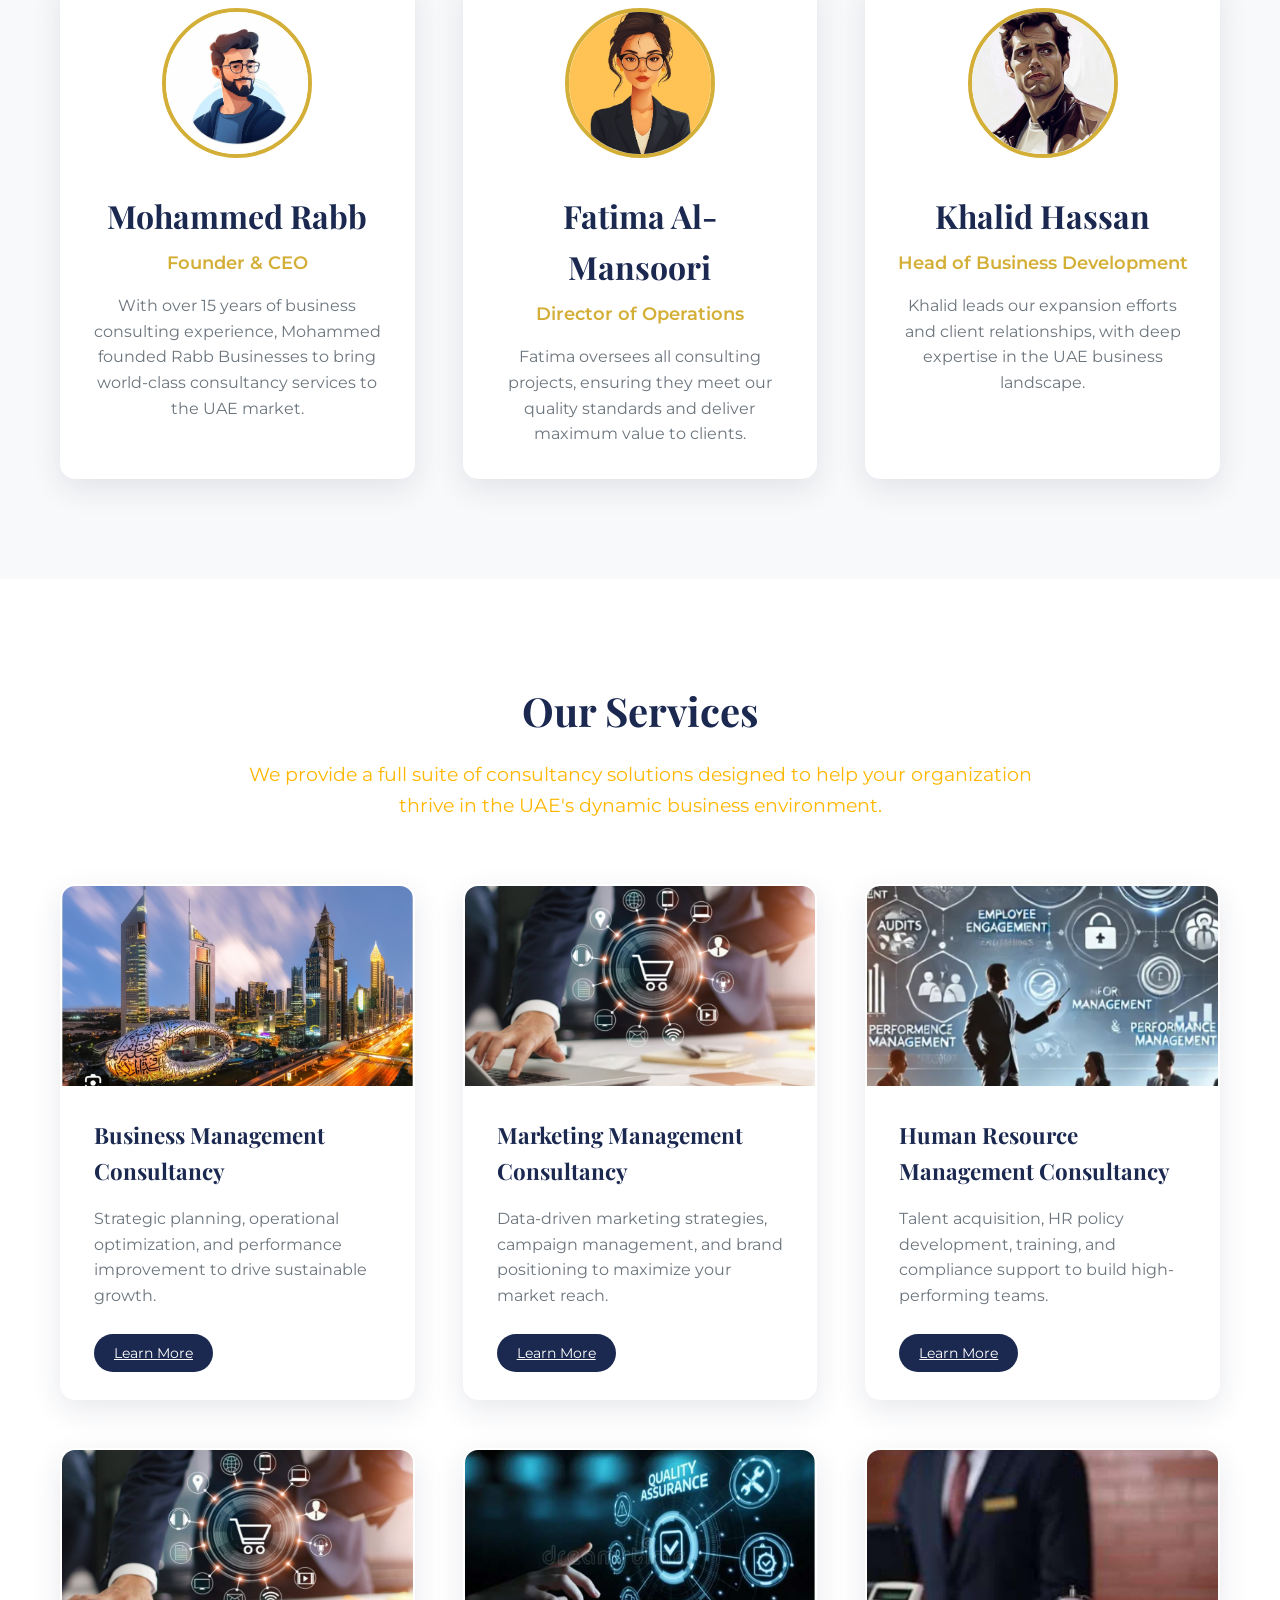
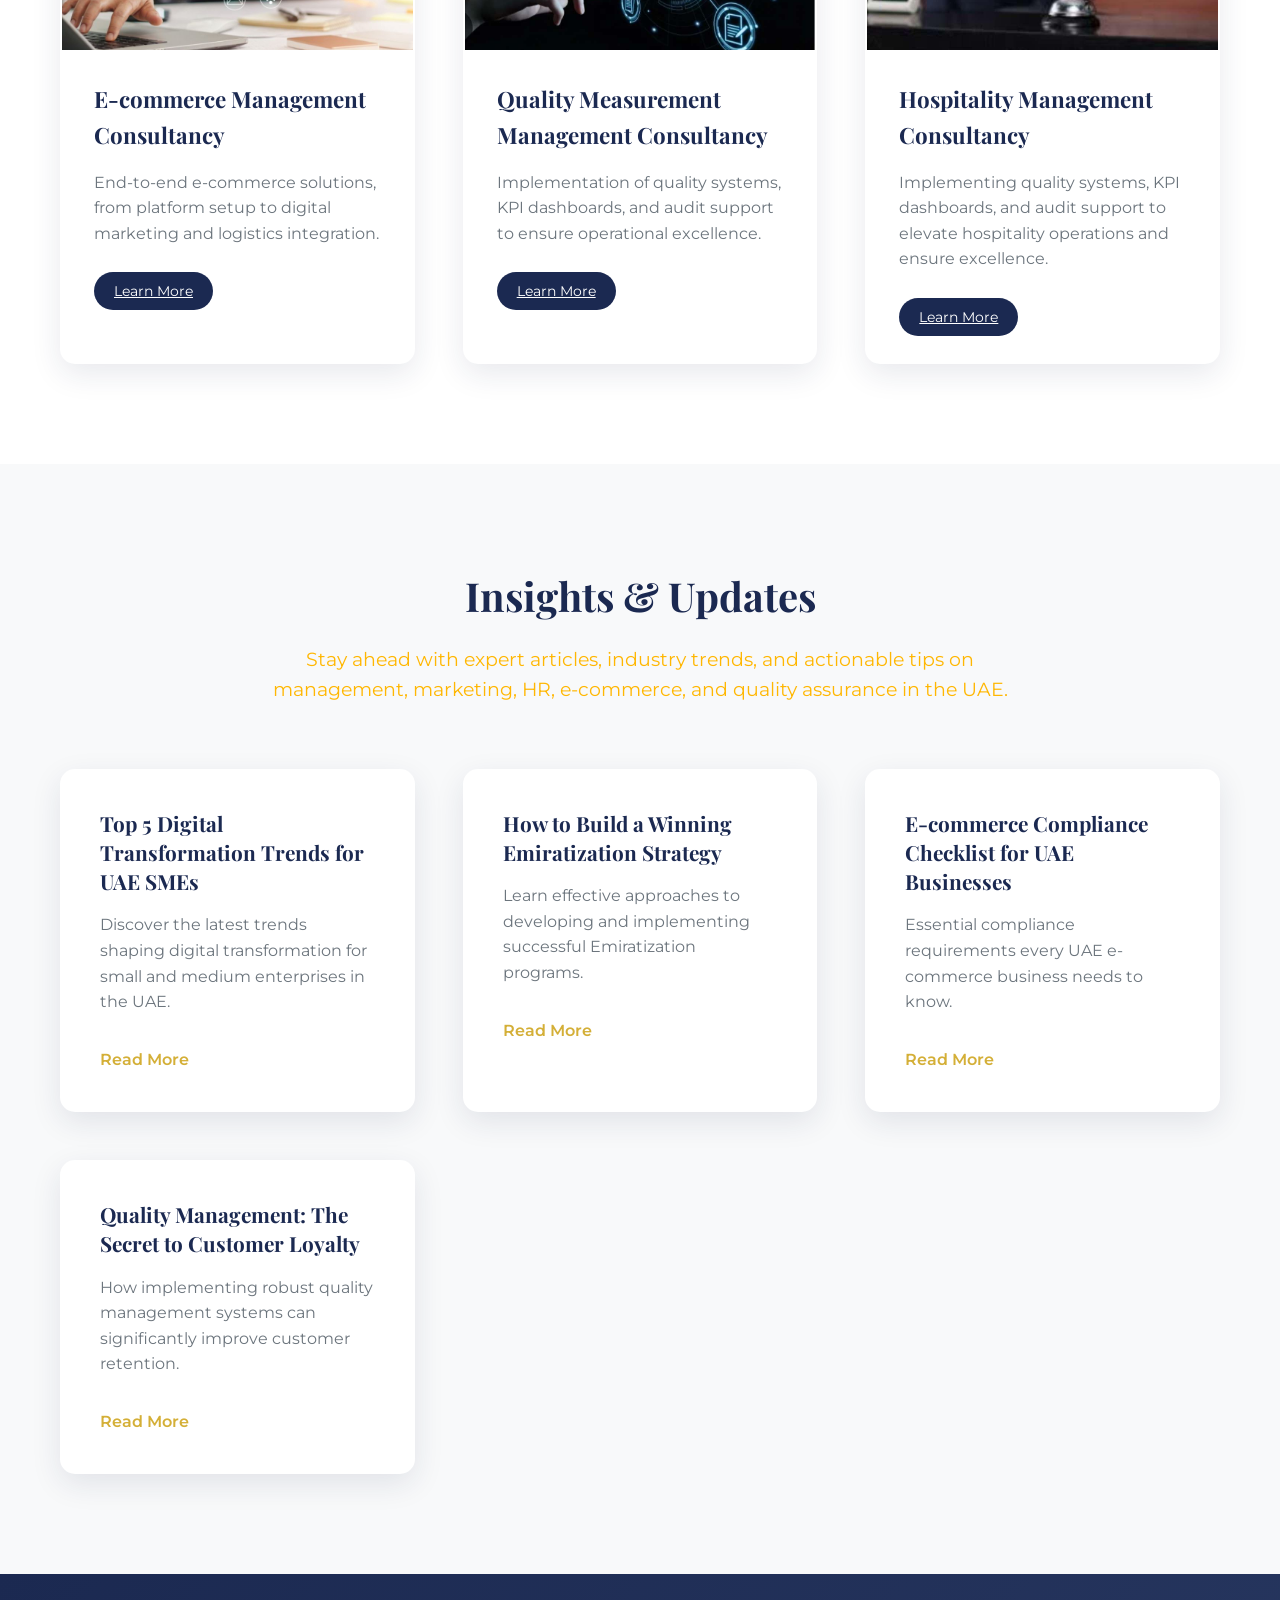
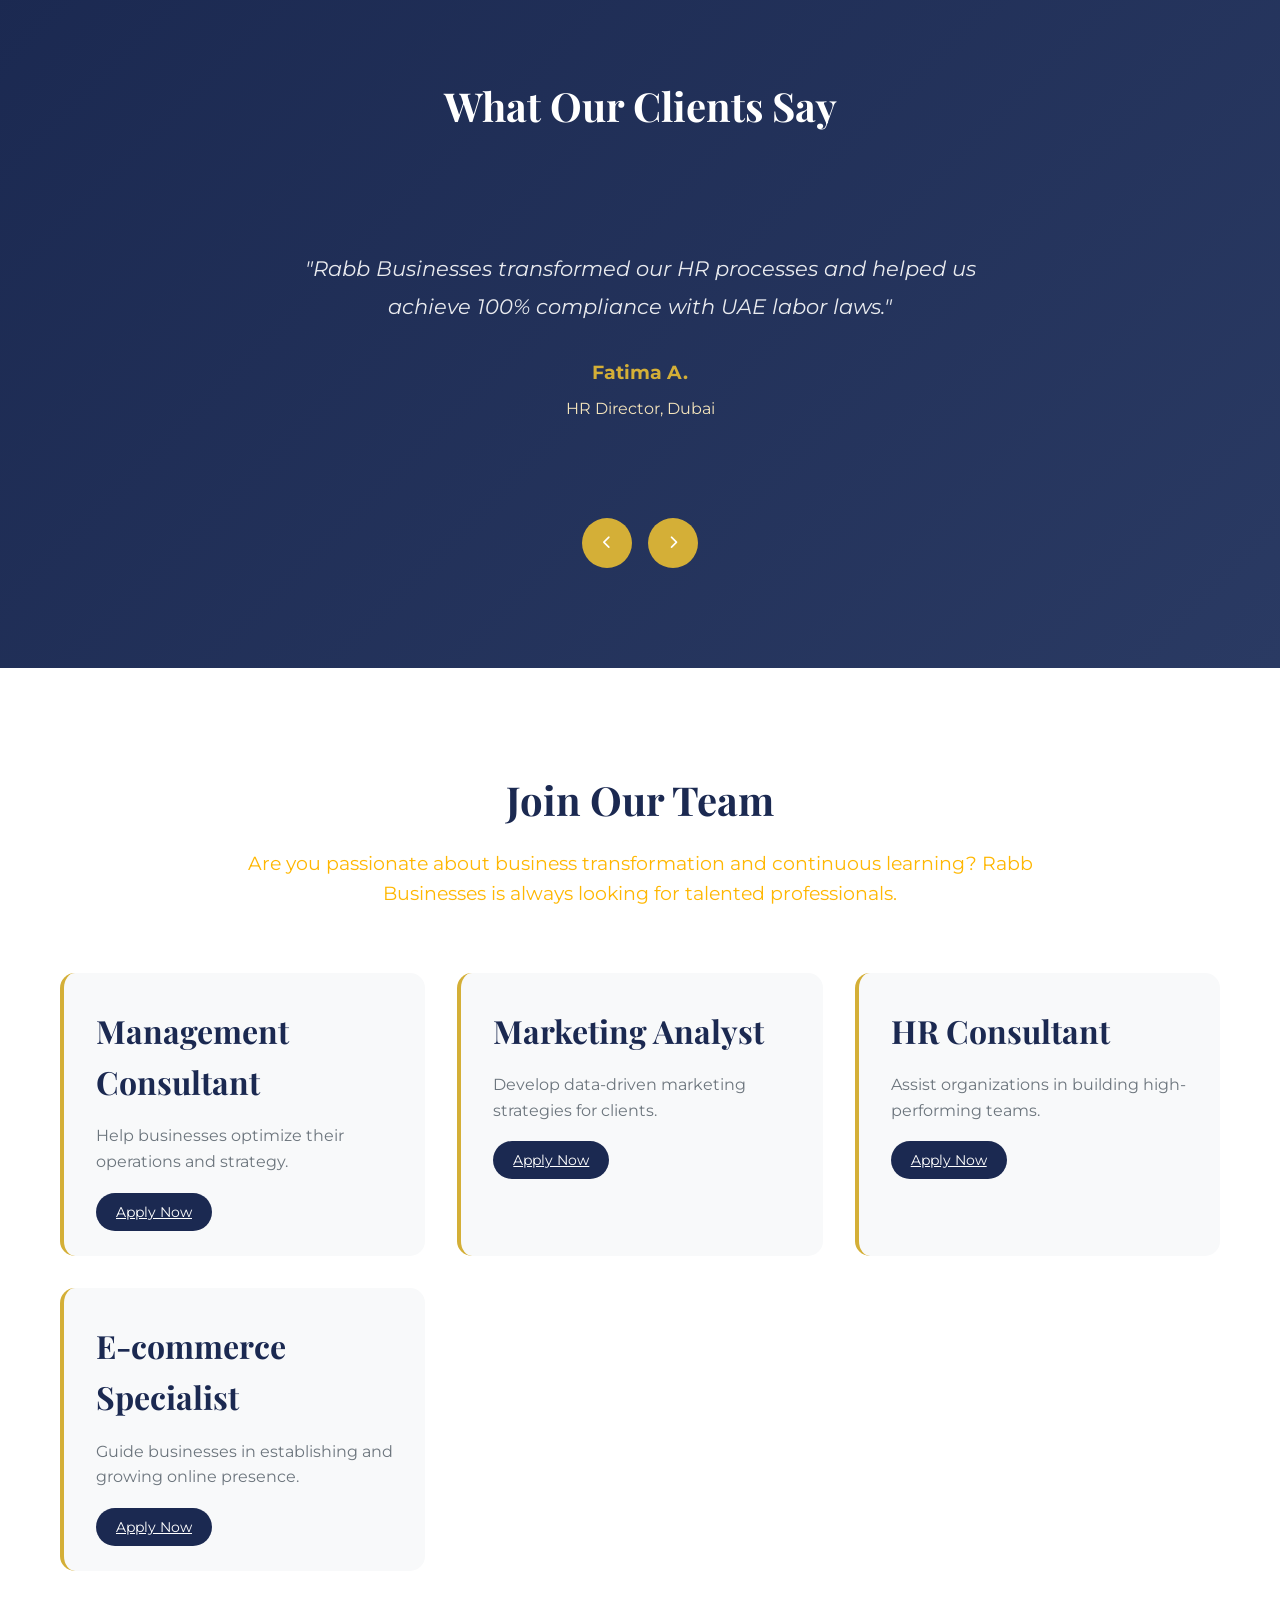
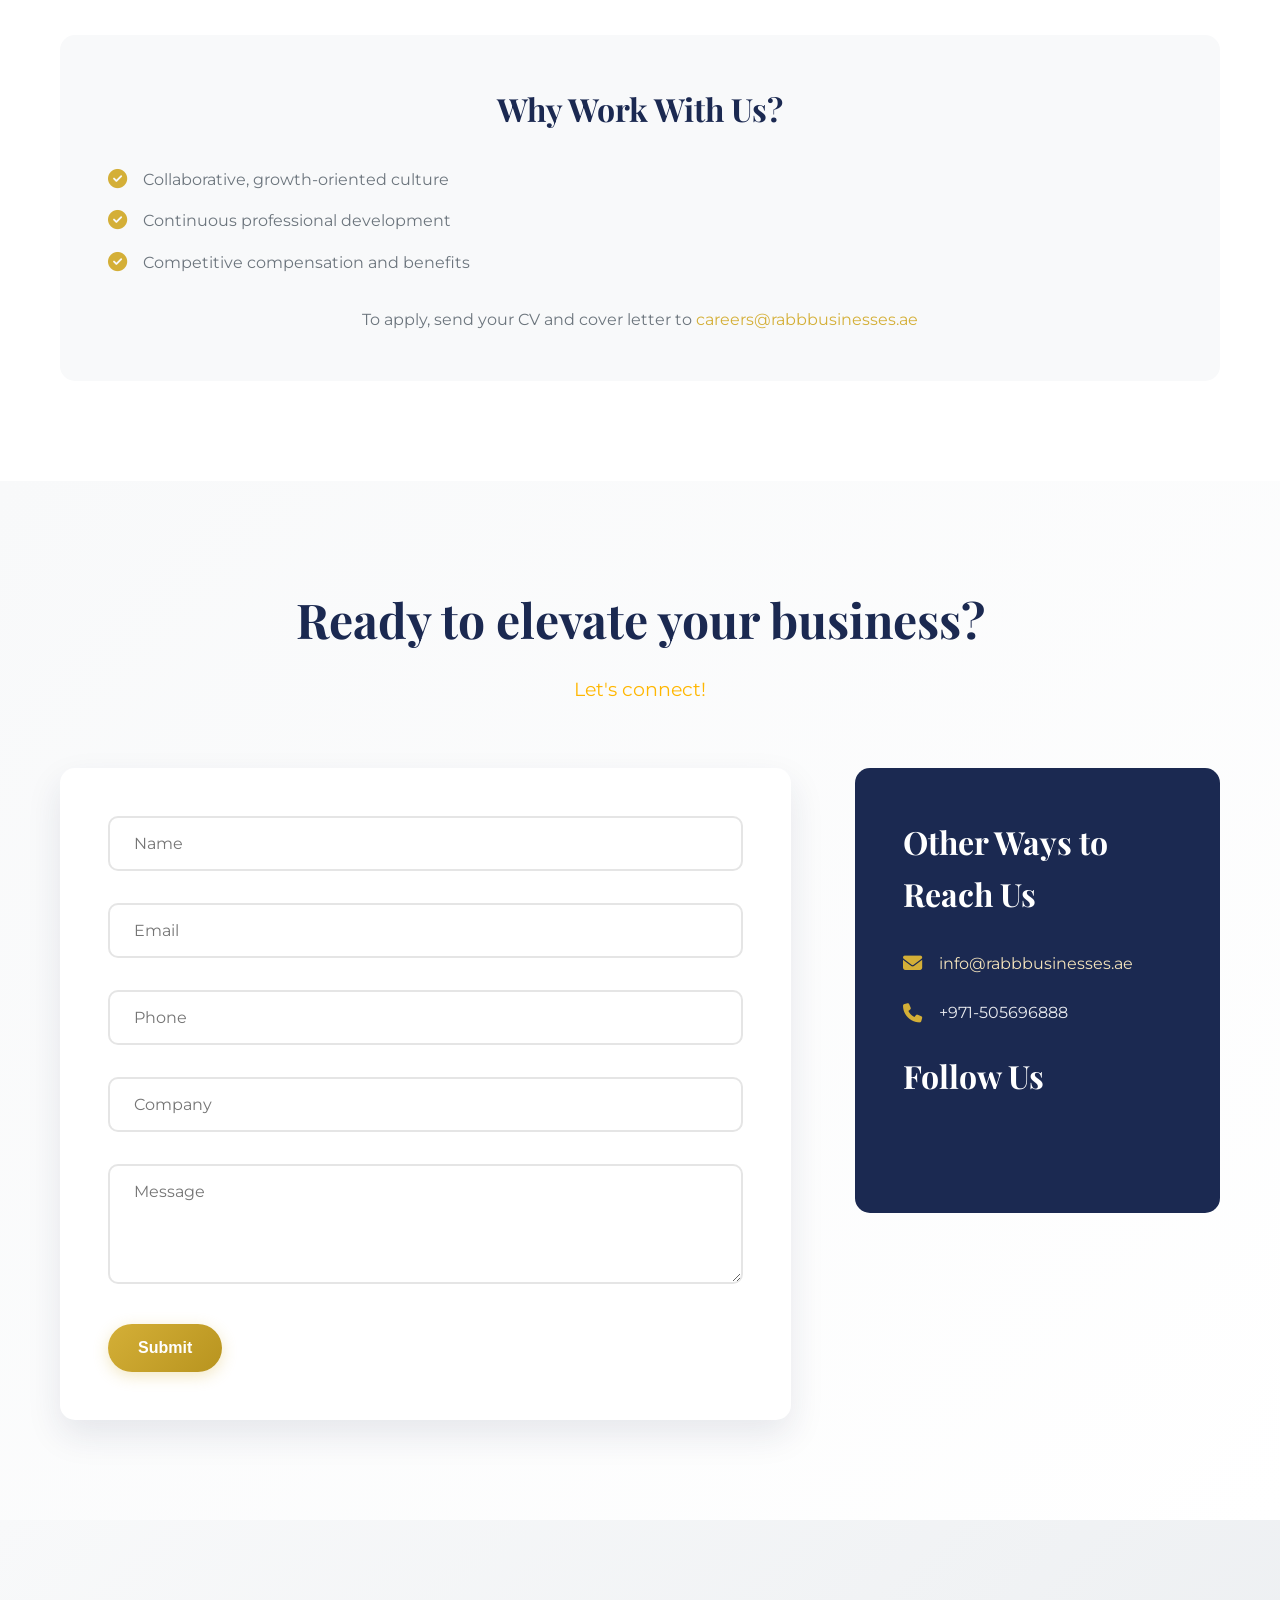
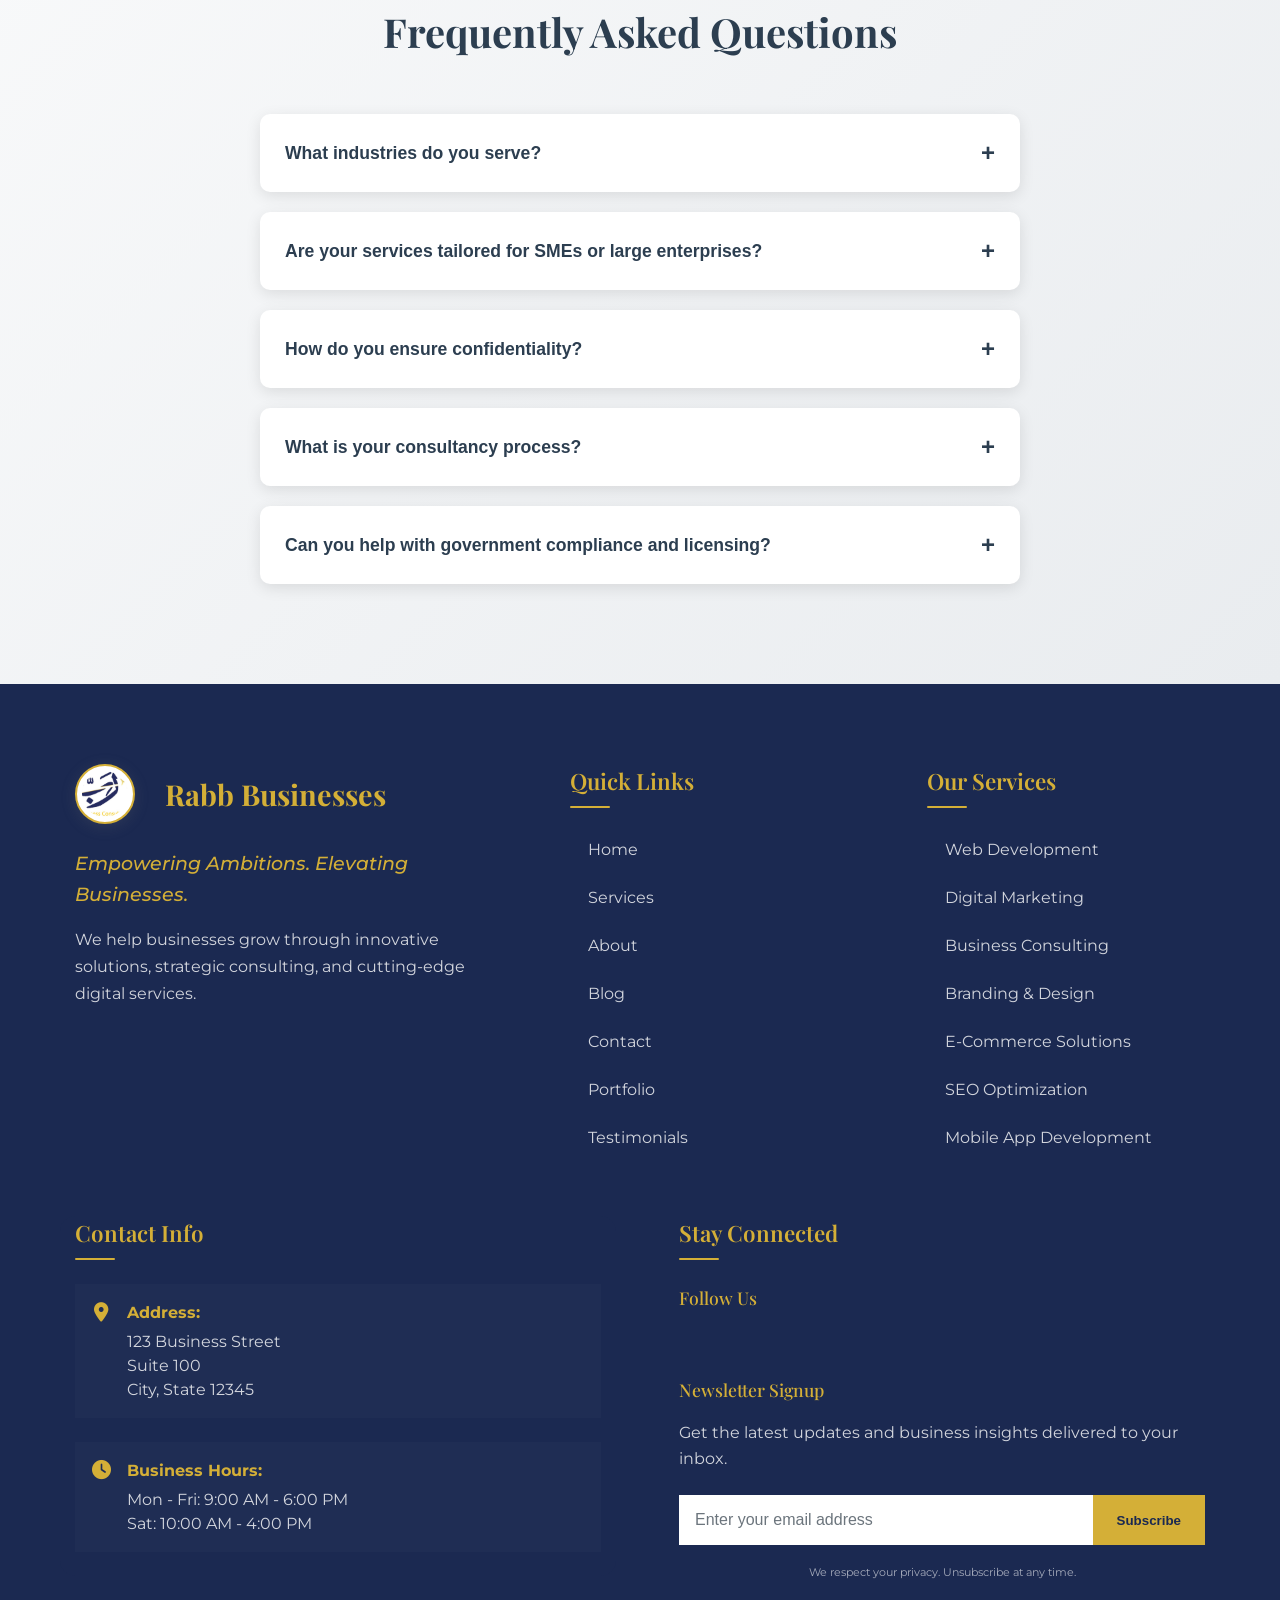
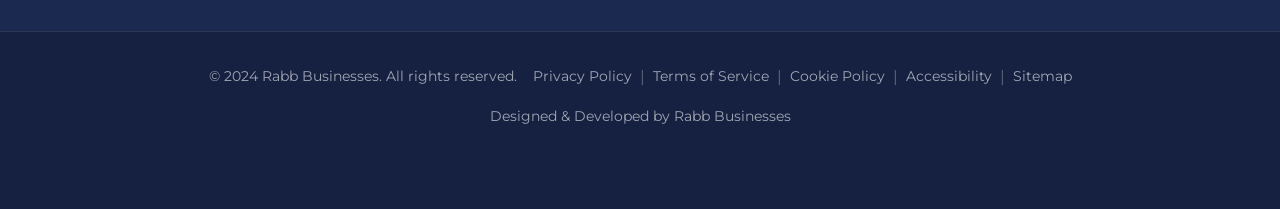
==== commit 04947e03: "Add files via upload" ====
--- a/index.html
+++ b/index.html
@@ -5,47 +5,46 @@
     <meta name="viewport" content="width=device-width, initial-scale=1.0">
     <title>Rabb Businesses - Empowering Ambitions. Elevating Businesses.</title>
     <link rel="stylesheet" href="https://cdnjs.cloudflare.com/ajax/libs/font-awesome/6.4.0/css/all.min.css">
+    <link href="https://fonts.googleapis.com/css2?family=Playfair+Display:wght@400;700&family=Montserrat:wght@400;600&display=swap" rel="stylesheet">
     <link rel="stylesheet" href="css/style.css">
-    <link rel="stylesheet" href="css/responsive.css">
-    <link rel="icon" href="images/logo.jpeg">
+    <link rel="icon" href="images/logo1.jpeg">
 </head>
 <body>
-    <!-- Header Section -->
-    <header>
-        <div class="container">
-            <div class="logo">
-                <img src="images/logo.jpeg" alt="Rabb Businesses Logo">
-                <h1>Rabb Businesses</h1>
-            </div>
-            <nav>
-                <ul>
-                    <li><a href="#home">Home</a></li>
-                    <li><a href="#services">Services</a></li>
-                    <li><a href="#about">About</a></li>
-                    <li><a href="#blog">Blog</a></li>
-                    <li><a href="#testimonials">Testimonials</a></li>
-                    <li><a href="#careers">Careers</a></li>
-                    <li><a href="#contact">Contact</a></li>
-                </ul>
-                <div class="mobile-menu">
-                    <i class="fas fa-bars"></i>
-                </div>
-            </nav>
-        </div>
-    </header>
-
-    <!-- Hero Section -->
-    <!-- Hero Section -->
+<!-- Header Section -->
+<header>
+    <div class="container">
+        <div class="logo">
+            <img src="images/logo.jpeg" alt="Rabb Businesses Logo">
+            <h1>Rabb Businesses</h1>
+        </div>
+        <nav>
+            <ul>
+                <li><a href="#home">Home</a></li>
+                <li><a href="#services">Services</a></li>
+                <li><a href="#about">About</a></li>
+                <li><a href="#team">Team</a></li>  <!-- Added Team link -->
+                <li><a href="#blog">Blog</a></li>
+                <li><a href="#testimonials">Testimonials</a></li>
+                <li><a href="#careers">Careers</a></li>
+                <li><a href="#contact">Contact</a></li>
+            </ul>
+            <div class="mobile-menu">
+                <i class="fas fa-bars"></i>
+            </div>
+        </nav>
+    </div>
+</header>
+<!-- Hero Section -->
 <section id="home" class="hero">
     <div class="hero-slideshow">
-        <div class="hero-slide" style="background-image: linear-gradient(rgba(0, 31, 63, 0.8), rgba(0, 31, 63, 0.8)), url('images2/1.jpg');"></div>
-        <div class="hero-slide" style="background-image: linear-gradient(rgba(0, 31, 63, 0.8), rgba(0, 31, 63, 0.8)), url('images2/2.jpeg');"></div>
-        <div class="hero-slide" style="background-image: linear-gradient(rgba(0, 31, 63, 0.8), rgba(0, 31, 63, 0.8)), url('images2/3.jpeg');"></div>
-        <div class="hero-slide" style="background-image: linear-gradient(rgba(0, 31, 63, 0.8), rgba(0, 31, 63, 0.8)), url('images2/4.jpeg');"></div>
-        <div class="hero-slide" style="background-image: linear-gradient(rgba(0, 31, 63, 0.8), rgba(0, 31, 63, 0.8)), url('images2/5.jpeg');"></div>
-        <div class="hero-slide" style="background-image: linear-gradient(rgba(0, 31, 63, 0.8), rgba(0, 31, 63, 0.8)), url('images2/6.jpeg');"></div>
-        <div class="hero-slide" style="background-image: linear-gradient(rgba(0, 31, 63, 0.8), rgba(0, 31, 63, 0.8)), url('images2/7.jpg');"></div>
-        <div class="hero-slide" style="background-image: linear-gradient(rgba(0, 31, 63, 0.8), rgba(0, 31, 63, 0.8)), url('images2/8.jpeg');"></div>
+        <div class="hero-slide active" style="background-image: linear-gradient(rgba(0, 31, 50, 0.0), rgba(0, 31, 63, 0.0)), url('images2/1.jpg');"></div>
+        <div class="hero-slide" style="background-image: linear-gradient(rgba(0, 31, 63, 0.0), rgba(0, 31, 63, 0.0)), url('images2/2.jpeg');"></div>
+        <div class="hero-slide" style="background-image: linear-gradient(rgba(0, 31, 63, 0.0), rgba(0, 31, 63, 0.0)), url('images2/3.jpeg');"></div>
+        <div class="hero-slide" style="background-image: linear-gradient(rgba(0, 31, 63, 0.0), rgba(0, 31, 63, 0.0)), url('images2/4.jpeg');"></div>
+        <div class="hero-slide" style="background-image: linear-gradient(rgba(0, 31, 63, 0.0), rgba(0, 31, 63, 0.0)), url('images2/5.jpeg');"></div>
+        <div class="hero-slide" style="background-image: linear-gradient(rgba(0, 31, 63, 0.0), rgba(0, 31, 63, 0.0)), url('images2/6.jpeg');"></div>
+        <div class="hero-slide" style="background-image: linear-gradient(rgba(0, 31, 63, 0.0), rgba(0, 31, 63, 0.0)), url('images2/7.jpg');"></div>
+        <div class="hero-slide" style="background-image: linear-gradient(rgba(0, 31, 63, 0.0), rgba(0, 31, 63, 0.0)), url('images2/8.jpeg');"></div>
     </div>
     <div class="container">
         <div class="hero-content">
@@ -55,303 +54,460 @@
         </div>
     </div>
 </section>
-
-    <!-- Vision & Mission Section -->
-    <section class="vision-mission">
+<!-- Vision & Mission Section -->
+<section class="vision-mission">
+    <div class="container">
+        <div class="vision">
+            <h3>Our Vision</h3>
+            <p>To be the UAE's most trusted partner in business transformation, driving sustainable growth and operational excellence for organizations across all sectors.</p>
+        </div>
+        <div class="mission">
+            <h3>Our Mission</h3>
+            <p>Our mission is to empower businesses in the UAE and beyond with innovative, tailored consultancy solutions in management, marketing, HR, e-commerce, and quality measurement.</p>
+        </div>
+    </div>
+</section>
+<!-- Story of Rabb Businesses Section -->
+<section class="our-story">
+    <div class="container">
+        <h2>Story of Rabb Businesses</h2>
+        <div class="story-content">
+            <div class="story-text">
+                <h3>From Humble Beginnings to Business Excellence</h3>
+                <p>Founded in 2015 by visionary entrepreneur Mohammed Rabb, Rabb Businesses started as a small consultancy firm in Dubai with just two employees. What began as a passion for helping local businesses optimize their operations has grown into a comprehensive business transformation partner serving clients across the UAE.</p>
+                
+                <p>Our journey has been marked by continuous learning, adaptation, and an unwavering commitment to our clients' success. From our first client - a local retail store looking to improve its inventory management - to our current portfolio of multinational corporations and government entities, we've maintained the same personal touch and dedication to excellence.</p>
+                
+                <h3>Milestones in Our Journey</h3>
+                <ul class="milestones">
+                    <li>
+                        <span class="year">2021</span>
+                        <span class="event">Recognized as "Top Emerging Consultancy Firm" by UAE Business Awards</span>
+                    </li>
+                    <li>
+                        <span class="year">2023</span>
+                        <span class="event">Expanded team to 50+ consultants serving 200+ clients annually</span>
+                    </li>
+                </ul>
+                
+                <p>Today, Rabb Businesses stands as a testament to the power of vision, perseverance, and client-focused service. Our story continues to unfold as we help shape the future of business in the UAE and beyond.</p>
+            </div>
+            <div class="story-image">
+                <img src="images/logo.jpeg" alt="Rabb Businesses Team">
+            </div>
+        </div>
+    </div>
+</section>
+<!-- About Section -->
+<section id="about" class="about-section">
+    <div class="container">
+        <h2>Our Story, Values, and Commitment</h2>
+        <p class="section-description">Discover what makes Rabb Businesses the trusted partner for organizations across the UAE</p>
+        
+        <div class="section-content">
+            <div class="section-text">
+                <p>Rabb Businesses was founded in 2015 with a simple yet powerful vision: to help businesses in the UAE achieve their full potential through strategic guidance and operational excellence. What began as a small consultancy firm in Dubai has grown into a comprehensive business transformation partner serving clients across various industries.</p>
+                
+                <p>Our founder, Mohammed Rabb, recognized the need for localized business expertise that combines international best practices with deep understanding of the UAE market. Starting with just two consultants, we've grown our team to over 50 professionals while maintaining our commitment to personalized service and measurable results.</p>
+            </div>
+            <div class="section-image">
+                <img src="images2/man_1.jpg" alt="Mohammed Rabb, Founder">
+                <div class="image-caption">Mohammed Rabb, Founder & CEO</div>
+            </div>
+        </div>
+    </div>
+</section>
+<!-- Our Values Section -->
+<section class="values-section">
+    <div class="container">
+        <h2>Our Core Values</h2>
+        <p class="section-description">These principles guide every decision we make and every service we deliver</p>
+        
+        <div class="values-grid">
+            <div class="value-card">
+                <div class="value-icon">
+                    <i class="fas fa-handshake"></i>
+                </div>
+                <h3>Integrity</h3>
+                <p>We maintain the highest ethical standards, ensuring transparency and honesty in all our interactions.</p>
+            </div>
+            
+            <div class="value-card">
+                <div class="value-icon">
+                    <i class="fas fa-lightbulb"></i>
+                </div>
+                <h3>Innovation</h3>
+                <p>We continuously seek creative solutions that drive meaningful change for our clients.</p>
+            </div>
+            
+            <div class="value-card">
+                <div class="value-icon">
+                    <i class="fas fa-bullseye"></i>
+                </div>
+                <h3>Excellence</h3>
+                <p>We strive for the highest quality in everything we do, setting and exceeding industry standards.</p>
+            </div>
+            
+            <div class="value-card">
+                <div class="value-icon">
+                    <i class="fas fa-users"></i>
+                </div>
+                <h3>Collaboration</h3>
+                <p>We believe in partnership, working closely with clients to achieve shared success.</p>
+            </div>
+            
+            <div class="value-card">
+                <div class="value-icon">
+                    <i class="fas fa-graduation-cap"></i>
+                </div>
+                <h3>Continuous Learning</h3>
+                <p>We invest in our team's growth to stay at the forefront of business knowledge and practices.</p>
+            </div>
+            
+            <div class="value-card">
+                <div class="value-icon">
+                    <i class="fas fa-heart"></i>
+                </div>
+                <h3>Community Impact</h3>
+                <p>We're committed to creating positive social and economic impact in the communities we serve.</p>
+            </div>
+        </div>
+    </div>
+</section>
+<!-- Leadership Team Section -->
+<section class="team-section">
+    <div class="container">
+        <h2>Meet Our Leadership Team</h2>
+        <p class="section-description">Experienced professionals guiding our company's vision and growth</p>
+        
+        <div class="team-grid">
+            <div class="team-member">
+                <div class="member-image">
+                    <img src="images2/man_1.jpg" alt="Mohammed Rabb">
+                </div>
+                <div class="member-info">
+                    <h3>Mohammed Rabb</h3>
+                    <p class="position">Founder & CEO</p>
+                    <p class="bio">With over 15 years of business consulting experience, Mohammed founded Rabb Businesses to bring world-class consultancy services to the UAE market.</p>
+                </div>
+            </div>
+            
+            <div class="team-member">
+                <div class="member-image">
+                    <img src="images2/woman.jpg" alt="Fatima Al-Mansoori">
+                </div>
+                <div class="member-info">
+                    <h3>Fatima Al-Mansoori</h3>
+                    <p class="position">Director of Operations</p>
+                    <p class="bio">Fatima oversees all consulting projects, ensuring they meet our quality standards and deliver maximum value to clients.</p>
+                </div>
+            </div>
+            
+            <div class="team-member">
+                <div class="member-image">
+                    <img src="images2/man_3.jpg" alt="Khalid Hassan">
+                </div>
+                <div class="member-info">
+                    <h3>Khalid Hassan</h3>
+                    <p class="position">Head of Business Development</p>
+                    <p class="bio">Khalid leads our expansion efforts and client relationships, with deep expertise in the UAE business landscape.</p>
+                </div>
+            </div>
+        </div>
+    </div>
+</section>
+<!-- Services Section -->
+<section id="services" class="services">
+    <div class="container">
+        <h2>Our Services</h2>
+        <p class="section-description">We provide a full suite of consultancy solutions designed to help your organization thrive in the UAE's dynamic business environment.</p>
+        
+        <div class="services-grid">
+            <div class="service-card">
+                <div class="service-img">
+                    <img src="images/quality.jpg" alt="Business Management Consultancy">
+                </div>
+                <div class="service-content">
+                    <h3>Business Management Consultancy</h3>
+                    <p>Strategic planning, operational optimization, and performance improvement to drive sustainable growth.</p>
+                    <a href="#contact" class="btn-small">Learn More</a>
+                </div>
+            </div>
+            
+            <div class="service-card">
+                <div class="service-img">
+                    <img src="images/marketing.jpg" alt="Marketing Management Consultancy">
+                </div>
+                <div class="service-content">
+                    <h3>Marketing Management Consultancy</h3>
+                    <p>Data-driven marketing strategies, campaign management, and brand positioning to maximize your market reach.</p>
+                    <a href="#contact" class="btn-small">Learn More</a>
+                </div>
+            </div>
+            
+            <div class="service-card">
+                <div class="service-img">
+                    <img src="images/hr.jpg" alt="Human Resource Management Consultancy">
+                </div>
+                <div class="service-content">
+                    <h3>Human Resource Management Consultancy</h3>
+                    <p>Talent acquisition, HR policy development, training, and compliance support to build high-performing teams.</p>
+                    <a href="#contact" class="btn-small">Learn More</a>
+                </div>
+            </div>
+            
+            <div class="service-card">
+                <div class="service-img">
+                    <img src="images/ecommerce.jpg" alt="E-commerce Management Consultancy">
+                </div>
+                <div class="service-content">
+                    <h3>E-commerce Management Consultancy</h3>
+                    <p>End-to-end e-commerce solutions, from platform setup to digital marketing and logistics integration.</p>
+                    <a href="#contact" class="btn-small">Learn More</a>
+                </div>
+            </div>
+            
+            <div class="service-card">
+                <div class="service-img">
+                    <img src="images/quality.jpeg" alt="Quality Measurement Management Consultancy">
+                </div>
+                <div class="service-content">
+                    <h3>Quality Measurement Management Consultancy</h3>
+                    <p>Implementation of quality systems, KPI dashboards, and audit support to ensure operational excellence.</p>
+                    <a href="#contact" class="btn-small">Learn More</a>
+                </div>
+            </div>
+            
+            <div class="service-card">
+                <div class="service-img">
+                    <img src="images/hospi.jpeg" alt="Hospitality Management Consultancy">
+                </div>
+                <div class="service-content">
+                    <h3>Hospitality Management Consultancy</h3>
+                    <p>Implementing quality systems, KPI dashboards, and audit support to elevate hospitality operations and ensure excellence.</p>
+                    <a href="#contact" class="btn-small">Learn More</a>
+                </div>
+            </div>
+        </div>
+    </div>
+</section>
+<!-- Blog Section -->
+<section id="blog" class="blog">
+    <div class="container">
+        <h2>Insights & Updates</h2>
+        <p class="section-description">Stay ahead with expert articles, industry trends, and actionable tips on management, marketing, HR, e-commerce, and quality assurance in the UAE.</p>
+        
+        <div class="blog-grid">
+            <div class="blog-post">
+                <h3>Top 5 Digital Transformation Trends for UAE SMEs</h3>
+                <p>Discover the latest trends shaping digital transformation for small and medium enterprises in the UAE.</p>
+                <a href="#" class="read-more">Read More</a>
+            </div>
+            
+            <div class="blog-post">
+                <h3>How to Build a Winning Emiratization Strategy</h3>
+                <p>Learn effective approaches to developing and implementing successful Emiratization programs.</p>
+                <a href="#" class="read-more">Read More</a>
+            </div>
+            
+            <div class="blog-post">
+                <h3>E-commerce Compliance Checklist for UAE Businesses</h3>
+                <p>Essential compliance requirements every UAE e-commerce business needs to know.</p>
+                <a href="#" class="read-more">Read More</a>
+            </div>
+            
+            <div class="blog-post">
+                <h3>Quality Management: The Secret to Customer Loyalty</h3>
+                <p>How implementing robust quality management systems can significantly improve customer retention.</p>
+                <a href="#" class="read-more">Read More</a>
+            </div>
+        </div>
+    </div>
+</section>
+<!-- Testimonials Section -->
+<section id="testimonials" class="testimonials">
+    <div class="container">
+        <h2>What Our Clients Say</h2>
+        
+        <div class="testimonial-slider">
+            <div class="testimonial active">
+                <p>"Rabb Businesses transformed our HR processes and helped us achieve 100% compliance with UAE labor laws."</p>
+                <div class="client-info">
+                    <strong>Fatima A.</strong>
+                    <span>HR Director, Dubai</span>
+                </div>
+            </div>
+            
+            <div class="testimonial">
+                <p>"Their marketing management team delivered measurable ROI within the first quarter. Highly recommended!"</p>
+                <div class="client-info">
+                    <strong>Omar S.</strong>
+                    <span>Retail CEO, Abu Dhabi</span>
+                </div>
+            </div>
+            
+            <div class="testimonial">
+                <p>"We launched our e-commerce platform with confidence thanks to Rabb's expert guidance and ongoing support."</p>
+                <div class="client-info">
+                    <strong>Khalid M.</strong>
+                    <span>Startup Founder, Sharjah</span>
+                </div>
+            </div>
+            
+            <div class="slider-controls">
+                <button class="prev"><i class="fas fa-chevron-left"></i></button>
+                <button class="next"><i class="fas fa-chevron-right"></i></button>
+            </div>
+        </div>
+    </div>
+</section>
+<!-- Careers Section -->
+<section id="careers" class="careers">
+    <div class="container">
+        <h2>Join Our Team</h2>
+        <p class="section-description">Are you passionate about business transformation and continuous learning? Rabb Businesses is always looking for talented professionals.</p>
+        
+        <div class="job-openings">
+            <div class="job">
+                <h3>Management Consultant</h3>
+                <p>Help businesses optimize their operations and strategy.</p>
+                <a href="#contact" class="btn-small">Apply Now</a>
+            </div>
+            
+            <div class="job">
+                <h3>Marketing Analyst</h3>
+                <p>Develop data-driven marketing strategies for clients.</p>
+                <a href="#contact" class="btn-small">Apply Now</a>
+            </div>
+            
+            <div class="job">
+                <h3>HR Consultant</h3>
+                <p>Assist organizations in building high-performing teams.</p>
+                <a href="#contact" class="btn-small">Apply Now</a>
+            </div>
+            
+            <div class="job">
+                <h3>E-commerce Specialist</h3>
+                <p>Guide businesses in establishing and growing online presence.</p>
+                <a href="#contact" class="btn-small">Apply Now</a>
+            </div>
+        </div>
+        
+        <div class="benefits">
+            <h3>Why Work With Us?</h3>
+            <ul>
+                <li><i class="fas fa-check-circle"></i> Collaborative, growth-oriented culture</li>
+                <li><i class="fas fa-check-circle"></i> Continuous professional development</li>
+                <li><i class="fas fa-check-circle"></i> Competitive compensation and benefits</li>
+            </ul>
+            <p>To apply, send your CV and cover letter to <a href="mailto:careers@rabbbusinesses.ae">careers@rabbbusinesses.ae</a></p>
+        </div>
+    </div>
+</section>
+<!-- Contact Section -->
+<section id="contact" class="contact">
+    <div class="container">
+        <h2>Ready to elevate your business?</h2>
+        <p class="section-description">Let's connect!</p>
+        
+        <div class="contact-container">
+            <div class="contact-form">
+                <form id="businessContactForm">
+                    <div class="form-group">
+                        <input type="text" id="name" name="name" placeholder="Name" required>
+                    </div>
+                    <div class="form-group">
+                        <input type="email" id="email" name="email" placeholder="Email" required>
+                    </div>
+                    <div class="form-group">
+                        <input type="tel" id="phone" name="phone" placeholder="Phone">
+                    </div>
+                    <div class="form-group">
+                        <input type="text" id="company" name="company" placeholder="Company">
+                    </div>
+                    <div class="form-group">
+                        <textarea id="message" name="message" placeholder="Message" required></textarea>
+                    </div>
+                    <button type="submit" class="btn">Submit</button>
+                </form>
+            </div>
+            
+            <div class="contact-info">
+                <h3>Other Ways to Reach Us</h3>
+                <p><i class="fas fa-envelope"></i> <a href="mailto:info@rabbbusinesses.ae">info@rabbbusinesses.ae</a></p>
+                <p><i class="fas fa-phone"></i> +971-505696888</p>
+                
+                <h3>Follow Us</h3>
+                <div class="social-links">
+                    <a href="https://linkedin.com/company/rabbbusinesses" target="_blank"><i class="fab fa-linkedin"></i></a>
+                    <a href="https://instagram.com/rabbbusinesses" target="_blank"><i class="fab fa-instagram"></i></a>
+                    <a href="https://facebook.com/rabbbusinesses" target="_blank"><i class="fab fa-facebook"></i></a>
+                    <a href="https://twitter.com/rabbbusinesses" target="_blank"><i class="fab fa-twitter"></i></a>
+                </div>
+            </div>
+        </div>
+    </div>
+</section>
+<!-- FAQ Section -->
+<section class="faq">
+    <div class="container">
+        <h2>Frequently Asked Questions</h2>
+        
+        <div class="faq-container">
+            <div class="faq-item">
+                <button class="faq-question">What industries do you serve?</button>
+                <div class="faq-answer">
+                    <p>We work with clients across all major sectors in the UAE, including retail, technology, manufacturing, government, and startups.</p>
+                </div>
+            </div>
+            
+            <div class="faq-item">
+                <button class="faq-question">Are your services tailored for SMEs or large enterprises?</button>
+                <div class="faq-answer">
+                    <p>Our solutions are customized for both SMEs and large organizations, with flexible packages to suit every business size.</p>
+                </div>
+            </div>
+            
+            <div class="faq-item">
+                <button class="faq-question">How do you ensure confidentiality?</button>
+                <div class="faq-answer">
+                    <p>We sign NDAs with all clients and follow strict data protection protocols in line with UAE regulations.</p>
+                </div>
+            </div>
+            
+            <div class="faq-item">
+                <button class="faq-question">What is your consultancy process?</button>
+                <div class="faq-answer">
+                    <p>We start with a discovery session, followed by in-depth analysis, solution design, implementation, and ongoing support.</p>
+                </div>
+            </div>
+            
+            <div class="faq-item">
+                <button class="faq-question">Can you help with government compliance and licensing?</button>
+                <div class="faq-answer">
+                    <p>Yes, our consultants are experts in UAE business regulations and can guide you through all compliance requirements.</p>
+                </div>
+            </div>
+        </div>
+    </div>
+</section>
+<!-- Footer Section -->
+    <footer class="main-footer">
         <div class="container">
-            <div class="vision">
-                <h3>Our Vision</h3>
-                <p>To be the UAE's most trusted partner in business transformation, driving sustainable growth and operational excellence for organizations across all sectors.</p>
-            </div>
-            <div class="mission">
-                <h3>Our Mission</h3>
-                <p>Our mission is to empower businesses in the UAE and beyond with innovative, tailored consultancy solutions in management, marketing, HR, e-commerce, and quality measurement.</p>
-            </div>
-        </div>
-    </section>
-
-    <!-- Services Section -->
-    <section id="services" class="services">
-        <div class="container">
-            <h2>Our Services</h2>
-            <p class="section-description">We provide a full suite of consultancy solutions designed to help your organization thrive in the UAE's dynamic business environment.</p>
-            
-            <div class="services-grid">
-                <div class="service-card">
-                    <div class="service-img">
-                        <img src="images/management.jpg" alt="Business Management Consultancy">
-                    </div>
-                    <div class="service-content">
-                        <h3>Business Management Consultancy</h3>
-                        <p>Strategic planning, operational optimization, and performance improvement to drive sustainable growth.</p>
-                        <a href="services/business-management.html" class="btn-small">Learn More</a>
-                    </div>
-                </div>
-                
-                <div class="service-card">
-                    <div class="service-img">
-                        <img src="images/marketing.jpg" alt="Marketing Management Consultancy">
-                    </div>
-                    <div class="service-content">
-                        <h3>Marketing Management Consultancy</h3>
-                        <p>Data-driven marketing strategies, campaign management, and brand positioning to maximize your market reach.</p>
-                        <a href="#contact" class="btn-small">Learn More</a>
-                    </div>
-                </div>
-                
-                <div class="service-card">
-                    <div class="service-img">
-                        <img src="images/hr.jpg" alt="Human Resource Management Consultancy">
-                    </div>
-                    <div class="service-content">
-                        <h3>Human Resource Management Consultancy</h3>
-                        <p>Talent acquisition, HR policy development, training, and compliance support to build high-performing teams.</p>
-                        <a href="#contact" class="btn-small">Learn More</a>
-                    </div>
-                </div>
-                
-                <div class="service-card">
-                    <div class="service-img">
-                        <img src="images/ecommerce.jpg" alt="E-commerce Management Consultancy">
-                    </div>
-                    <div class="service-content">
-                        <h3>E-commerce Management Consultancy</h3>
-                        <p>End-to-end e-commerce solutions, from platform setup to digital marketing and logistics integration.</p>
-                        <a href="#contact" class="btn-small">Learn More</a>
-                    </div>
-                </div>
-                
-                <div class="service-card">
-                    <div class="service-img">
-                        <img src="images/quality.jpg" alt="Quality Measurement Management Consultancy">
-                    </div>
-                    <div class="service-content">
-                        <h3>Quality Measurement Management Consultancy</h3>
-                        <p>Implementation of quality systems, KPI dashboards, and audit support to ensure operational excellence.</p>
-                        <a href="#contact" class="btn-small">Learn More</a>
-                    </div>
-                </div>
-            </div>
-        </div>
-    </section>
-
-    <!-- Blog Section -->
-    <section id="blog" class="blog">
-        <div class="container">
-            <h2>Insights & Updates</h2>
-            <p class="section-description">Stay ahead with expert articles, industry trends, and actionable tips on management, marketing, HR, e-commerce, and quality assurance in the UAE.</p>
-            
-            <div class="blog-grid">
-                <div class="blog-post">
-                    <h3>Top 5 Digital Transformation Trends for UAE SMEs</h3>
-                    <p>Discover the latest trends shaping digital transformation for small and medium enterprises in the UAE.</p>
-                    <a href="#" class="read-more">Read More</a>
-                </div>
-                
-                <div class="blog-post">
-                    <h3>How to Build a Winning Emiratization Strategy</h3>
-                    <p>Learn effective approaches to developing and implementing successful Emiratization programs.</p>
-                    <a href="#" class="read-more">Read More</a>
-                </div>
-                
-                <div class="blog-post">
-                    <h3>E-commerce Compliance Checklist for UAE Businesses</h3>
-                    <p>Essential compliance requirements every UAE e-commerce business needs to know.</p>
-                    <a href="#" class="read-more">Read More</a>
-                </div>
-                
-                <div class="blog-post">
-                    <h3>Quality Management: The Secret to Customer Loyalty</h3>
-                    <p>How implementing robust quality management systems can significantly improve customer retention.</p>
-                    <a href="#" class="read-more">Read More</a>
-                </div>
-            </div>
-        </div>
-    </section>
-
-    <!-- Testimonials Section -->
-    <section id="testimonials" class="testimonials">
-        <div class="container">
-            <h2>What Our Clients Say</h2>
-            
-            <div class="testimonial-slider">
-                <div class="testimonial active">
-                    <p>"Rabb Businesses transformed our HR processes and helped us achieve 100% compliance with UAE labor laws."</p>
-                    <div class="client-info">
-                        <strong>Fatima A.</strong>
-                        <span>HR Director, Dubai</span>
-                    </div>
-                </div>
-                
-                <div class="testimonial">
-                    <p>"Their marketing management team delivered measurable ROI within the first quarter. Highly recommended!"</p>
-                    <div class="client-info">
-                        <strong>Omar S.</strong>
-                        <span>Retail CEO, Abu Dhabi</span>
-                    </div>
-                </div>
-                
-                <div class="testimonial">
-                    <p>"We launched our e-commerce platform with confidence thanks to Rabb's expert guidance and ongoing support."</p>
-                    <div class="client-info">
-                        <strong>Khalid M.</strong>
-                        <span>Startup Founder, Sharjah</span>
-                    </div>
-                </div>
-                
-                <div class="slider-controls">
-                    <button class="prev"><i class="fas fa-chevron-left"></i></button>
-                    <button class="next"><i class="fas fa-chevron-right"></i></button>
-                </div>
-            </div>
-        </div>
-    </section>
-
-    <!-- Careers Section -->
-    <section id="careers" class="careers">
-        <div class="container">
-            <h2>Join Our Team</h2>
-            <p class="section-description">Are you passionate about business transformation and continuous learning? Rabb Businesses is always looking for talented professionals.</p>
-            
-            <div class="job-openings">
-                <div class="job">
-                    <h3>Management Consultant</h3>
-                    <p>Help businesses optimize their operations and strategy.</p>
-                    <a href="#contact" class="btn-small">Apply Now</a>
-                </div>
-                
-                <div class="job">
-                    <h3>Marketing Analyst</h3>
-                    <p>Develop data-driven marketing strategies for clients.</p>
-                    <a href="#contact" class="btn-small">Apply Now</a>
-                </div>
-                
-                <div class="job">
-                    <h3>HR Consultant</h3>
-                    <p>Assist organizations in building high-performing teams.</p>
-                    <a href="#contact" class="btn-small">Apply Now</a>
-                </div>
-                
-                <div class="job">
-                    <h3>E-commerce Specialist</h3>
-                    <p>Guide businesses in establishing and growing online presence.</p>
-                    <a href="#contact" class="btn-small">Apply Now</a>
-                </div>
-            </div>
-            
-            <div class="benefits">
-                <h3>Why Work With Us?</h3>
-                <ul>
-                    <li><i class="fas fa-check-circle"></i> Collaborative, growth-oriented culture</li>
-                    <li><i class="fas fa-check-circle"></i> Continuous professional development</li>
-                    <li><i class="fas fa-check-circle"></i> Competitive compensation and benefits</li>
-                </ul>
-                <p>To apply, send your CV and cover letter to <a href="mailto:careers@rabbbusinesses.ae">careers@rabbbusinesses.ae</a></p>
-            </div>
-        </div>
-    </section>
-
-    <!-- Contact Section -->
-    <section id="contact" class="contact">
-        <div class="container">
-            <h2>Ready to elevate your business?</h2>
-            <p class="section-description">Let's connect!</p>
-            
-            <div class="contact-container">
-                <div class="contact-form">
-                    <form id="businessContactForm">
-                        <div class="form-group">
-                            <input type="text" id="name" name="name" placeholder="Name" required>
-                        </div>
-                        <div class="form-group">
-                            <input type="email" id="email" name="email" placeholder="Email" required>
-                        </div>
-                        <div class="form-group">
-                            <input type="tel" id="phone" name="phone" placeholder="Phone">
-                        </div>
-                        <div class="form-group">
-                            <input type="text" id="Inqury" name="company" placeholder="Company">
-                        </div>
-                        <div class="form-group">
-                            <textarea id="message" name="message" placeholder="Message" required></textarea>
-                        </div>
-                        <button type="submit" class="btn">Submit</button>
-                    </form>
-                </div>
-                
-                <div class="contact-info">
-                    <h3>Other Ways to Reach Us</h3>
-                    <p><i class="fas fa-envelope"></i> <a href="mailto:info@rabbbusinesses.ae">info@rabbbusinesses.ae</a></p>
-                    <p><i class="fas fa-phone"></i> +971-505696888</p>
-                    
-                    <h3>Follow Us</h3>
-                    <div class="social-links">
-                        <a href="https://linkedin.com/company/rabbbusinesses" target="_blank"><i class="fab fa-linkedin"></i></a>
-                        <a href="https://instagram.com/rabbbusinesses" target="_blank"><i class="fab fa-instagram"></i></a>
-                        <a href="https://facebook.com/rabbbusinesses" target="_blank"><i class="fab fa-facebook"></i></a>
-                        <a href="https://twitter.com/rabbbusinesses" target="_blank"><i class="fab fa-twitter"></i></a>
-                    </div>
-                </div>
-            </div>
-        </div>
-    </section>
-
-    <!-- FAQ Section -->
-    <section class="faq">
-        <div class="container">
-            <h2>Frequently Asked Questions</h2>
-            
-            <div class="faq-container">
-                <div class="faq-item">
-                    <button class="faq-question">What industries do you serve?</button>
-                    <div class="faq-answer">
-                        <p>We work with clients across all major sectors in the UAE, including retail, technology, manufacturing, government, and startups.</p>
-                    </div>
-                </div>
-                
-                <div class="faq-item">
-                    <button class="faq-question">Are your services tailored for SMEs or large enterprises?</button>
-                    <div class="faq-answer">
-                        <p>Our solutions are customized for both SMEs and large organizations, with flexible packages to suit every business size.</p>
-                    </div>
-                </div>
-                
-                <div class="faq-item">
-                    <button class="faq-question">How do you ensure confidentiality?</button>
-                    <div class="faq-answer">
-                        <p>We sign NDAs with all clients and follow strict data protection protocols in line with UAE regulations.</p>
-                    </div>
-                </div>
-                
-                <div class="faq-item">
-                    <button class="faq-question">What is your consultancy process?</button>
-                    <div class="faq-answer">
-                        <p>We start with a discovery session, followed by in-depth analysis, solution design, implementation, and ongoing support.</p>
-                    </div>
-                </div>
-                
-                <div class="faq-item">
-                    <button class="faq-question">Can you help with government compliance and licensing?</button>
-                    <div class="faq-answer">
-                        <p>Yes, our consultants are experts in UAE business regulations and can guide you through all compliance requirements.</p>
-                    </div>
-                </div>
-            </div>
-        </div>
-    </section>
-
-    <!-- Footer -->
-    <footer>
-        <div class="container">
-            <div class="footer-content">
+            <!-- Company Information & Branding -->
+            <section class="footer-section company-info">
                 <div class="footer-about">
                     <div class="logo">
-                        <img src="images/logo.jpeg" alt="Rabb Businesses Logo">
+                        <img src="images/logo1.jpeg" alt="Rabb Businesses Logo">
                         <h3>Rabb Businesses</h3>
                     </div>
-                    <p>Empowering Ambitions. Elevating Businesses.</p>
-                </div>
-                
+                    <p class="tagline">Empowering Ambitions. Elevating Businesses.</p>
+                    <p class="company-description">We help businesses grow through innovative solutions, strategic consulting, and cutting-edge digital services.</p>
+                </div>
+            </section>
+
+            <!-- Navigation Links -->
+            <section class="footer-section navigation">
                 <div class="footer-links">
                     <h4>Quick Links</h4>
                     <ul>
@@ -359,43 +515,140 @@
                         <li><a href="#services">Services</a></li>
                         <li><a href="#about">About</a></li>
                         <li><a href="#blog">Blog</a></li>
+                        <li><a href="#contact">Contact</a></li>
+                        <li><a href="#portfolio">Portfolio</a></li>
                         <li><a href="#testimonials">Testimonials</a></li>
-                        <li><a href="#careers">Careers</a></li>
-                        <li><a href="#contact">Contact</a></li>
                     </ul>
                 </div>
-                
+            </section>
+
+            <!-- Services Offered -->
+            <section class="footer-section services">
                 <div class="footer-services">
                     <h4>Our Services</h4>
                     <ul>
-                        <li><a href="business-management.html">Business Management</a></li>
-                        <li><a href="#">Marketing Management</a></li>
-                        <li><a href="#">HR Management</a></li>
-                        <li><a href="#">E-commerce Management</a></li>
-                        <li><a href="#">Quality Measurement</a></li>
+                        <li><a href="#">Web Development</a></li>
+                        <li><a href="#">Digital Marketing</a></li>
+                        <li><a href="#">Business Consulting</a></li>
+                        <li><a href="#">Branding & Design</a></li>
+                        <li><a href="#">E-Commerce Solutions</a></li>
+                        <li><a href="#">SEO Optimization</a></li>
+                        <li><a href="#">Mobile App Development</a></li>
                     </ul>
                 </div>
-                
+            </section>
+
+            <!-- Contact Information -->
+            <section class="footer-section contact-info">
                 <div class="footer-contact">
-                    <h4>Contact Us</h4>
-                    <p><i class="fas fa-envelope"></i> info@rabbbusinesses.ae</p>
-                    <p><i class="fas fa-phone"></i> +971-505696888</p>
-                    <div class="social-links">
-                        <a href="https://linkedin.com/company/rabbbusinesses" target="_blank"><i class="fab fa-linkedin"></i></a>
-                        <a href="https://instagram.com/rabbbusinesses" target="_blank"><i class="fab fa-instagram"></i></a>
-                        <a href="https://facebook.com/rabbbusinesses" target="_blank"><i class="fab fa-facebook"></i></a>
-                        <a href="https://twitter.com/rabbbusinesses" target="_blank"><i class="fab fa-twitter"></i></a>
-                    </div>
-                </div>
-            </div>
-            
-            <div class="footer-bottom">
-                <p>&copy; 2023 Rabb Businesses. All Rights Reserved.</p>
-                <p>Your trusted partner in business transformation across the UAE</p>
-            </div>
-        </div>
+                    <h4>Contact Info</h4>
+                    
+                    <div class="contact-item address">
+                        <i class="fas fa-map-marker-alt"></i>
+                        <div class="contact-details">
+                            <strong>Address:</strong>
+                            <p>123 Business Street<br>Suite 100<br>City, State 12345</p>
+                        </div>
+                    </div>
+                    
+                    <div class="contact-item hours">
+                        <i class="fas fa-clock"></i>
+                        <div class="contact-details">
+                            <strong>Business Hours:</strong>
+                            <p>Mon - Fri: 9:00 AM - 6:00 PM<br>Sat: 10:00 AM - 4:00 PM</p>
+                        </div>
+                    </div>
+                </div>
+            </section>
+
+            <!-- Social Media & Newsletter -->
+            <section class="footer-section social-newsletter">
+                <div class="footer-social">
+                    <h4>Stay Connected</h4>
+                    
+                    <!-- Social Media Links -->
+                    <div class="social-media">
+                        <h5>Follow Us</h5>
+                        <div class="social-links">
+                            <a href="#" class="social-link facebook" title="Facebook">
+                                <i class="fab fa-facebook-f"></i>
+                            </a>
+                            <a href="#" class="social-link twitter" title="Twitter">
+                                <i class="fab fa-twitter"></i>
+                            </a>
+                            <a href="#" class="social-link linkedin" title="LinkedIn">
+                                <i class="fab fa-linkedin-in"></i>
+                            </a>
+                            <a href="#" class="social-link instagram" title="Instagram">
+                                <i class="fab fa-instagram"></i>
+                            </a>
+                            <a href="#" class="social-link youtube" title="YouTube">
+                                <i class="fab fa-youtube"></i>
+                            </a>
+                        </div>
+                    </div>
+
+                    <!-- Newsletter Subscription -->
+                    <div class="newsletter">
+                        <h5>Newsletter Signup</h5>
+                        <p>Get the latest updates and business insights delivered to your inbox.</p>
+                        <form class="newsletter-form">
+                            <div class="input-group">
+                                <input type="email" placeholder="Enter your email address" required>
+                                <button type="submit">Subscribe</button>
+                            </div>
+                            <div class="privacy-notice">
+                                <small>We respect your privacy. Unsubscribe at any time.</small>
+                            </div>
+                        </form>
+                    </div>
+                </div>
+            </section>
+        </div>
+
+        <!-- Footer Bottom -->
+        <section class="footer-bottom-section">
+            <div class="container">
+                <div class="footer-bottom">
+                    <div class="footer-bottom-content">
+                        <div class="copyright">
+                            <p>&copy; 2024 Rabb Businesses. All rights reserved.</p>
+                        </div>
+                        
+                        <div class="legal-links">
+                            <a href="#privacy">Privacy Policy</a>
+                            <span class="separator">|</span>
+                            <a href="#terms">Terms of Service</a>
+                            <span class="separator">|</span>
+                            <a href="#cookies">Cookie Policy</a>
+                            <span class="separator">|</span>
+                            <a href="#accessibility">Accessibility</a>
+                            <span class="separator">|</span>
+                            <a href="#sitemap">Sitemap</a>
+                        </div>
+                        
+                        <div class="footer-attribution">
+                            <p>Designed & Developed by Rabb Businesses</p>
+                        </div>
+                    </div>
+                </div>
+            </div>
+        </section>
     </footer>
 
-    <script src="js/script.js"></script>
+    <!-- WhatsApp Chat Widget -->
+    <div class="whatsapp-chat">
+        <a href="https://wa.me/971505695888" target="_blank" class="whatsapp-button">
+            <i class="fab fa-whatsapp"></i>
+            <span class="tooltip">Chat with us on WhatsApp</span>
+        </a>
+    </div>
+
+    <!-- Back to Top Button -->
+    <div class="back-to-top" id="backToTop">
+        <i class="fas fa-chevron-up"></i>
+    </div>
+
+ <script src="js/script.js"></script>
 </body>
 </html>
--- a/css/style.css
+++ b/css/style.css
@@ -1,12 +1,4 @@
-/* Global Styles */
-:root {
-    --navy: #001f3f;
-    --gold: #D4AF37;
-    --black: #222;
-    --light-beige: #f5f5f0;
-    --dark-beige: #e6e6d8;
-}
-
+/* ===== RESET & BASE STYLES ===== */
 * {
     margin: 0;
     padding: 0;
@@ -14,151 +6,196 @@
 }
 
 body {
-    font-family: 'Segoe UI', Tahoma, Geneva, Verdana, sans-serif;
+    font-family: 'Montserrat', sans-serif;
     line-height: 1.6;
-    color: var(--black);
-    background-color: #fff;
+    color: #333;
+    background-color: #ffffff;
 }
 
 .container {
-    width: 90%;
     max-width: 1200px;
     margin: 0 auto;
-    padding: 0 15px;
-}
-
+    padding: 0 20px;
+}
+
+/* ===== COLOR VARIABLES ===== */
+:root {
+    --primary-gold: #D4AF37;
+    --light-gold: #F4E4BC;
+    --dark-gold: #B8941F;
+    --primary-navy: #1B2951;
+    --light-navy: #2A3A63;
+    --dark-navy: #0F1B35;
+    --primary-black: #1A1A1A;
+    --light-black: #2D2D2D;
+    --white: #FFFFFF;
+    --light-gray: #F8F9FA;
+    --medium-gray: #6C757D;
+    --border-color: #E5E5E5;
+    --text-light: #f0f0f0;
+    --text-muted: #c0c0c0;
+    --text-secondary: #8e8e8e;
+    --text-tertiary: #666;
+    --text-dark: #333;
+    --navy-blue: #1B2951;
+    --dark-bg: #0a192f;
+    --darker-bg: #051229;
+    --spacing-xs: 0.25rem;
+    --spacing-sm: 0.5rem;
+    --spacing-md: 1rem;
+    --spacing-lg: 1.5rem;
+    --spacing-xl: 2rem;
+    --spacing-xxl: 3rem;
+    --radius-sm: 4px;
+    --radius-md: 8px;
+    --radius-lg: 12px;
+    --radius-full: 50%;
+    --shadow-md: 0 4px 12px rgba(0, 0, 0, 0.1);
+    --shadow-lg: 0 8px 25px rgba(0, 0, 0, 0.15);
+    --transition-fast: 0.15s ease;
+    --transition-normal: 0.3s ease;
+    --primary-gold-hover: #B8941F;
+}
+
+/* ===== TYPOGRAPHY ===== */
 h1, h2, h3, h4, h5, h6 {
-    font-family: 'Georgia', serif;
-    color: #c19b2e;
+    font-family: 'Playfair Display', serif;
+    font-weight: 700;
+    color: var(--primary-navy);
     margin-bottom: 1rem;
 }
 
-p {
-    margin-bottom: 1rem;
-}
-
-a {
-    text-decoration: none;
-    color: var(--navy);
-    transition: color 0.3s;
-}
-
-a:hover {
-    color: var(--gold);
-}
-
+h1 { font-size: 3rem; }
+h2 { font-size: 2.5rem; }
+h3 { font-size: 2rem; }
+h4 { font-size: 1.5rem; }
+h5 { font-size: 1.25rem; }
+h6 { font-size: 1rem; }
+
+/* ===== BUTTONS ===== */
 .btn {
     display: inline-block;
-    background-color: var(--gold);
-    color: white;
-    padding: 12px 25px;
-    border-radius: 4px;
+    padding: 15px 30px;
+    background: linear-gradient(135deg, var(--primary-gold), var(--dark-gold));
+    color: var(--white);
+    text-decoration: none;
+    border-radius: 50px;
     font-weight: 600;
-    transition: all 0.3s;
+    font-size: 1rem;
     border: none;
     cursor: pointer;
+    transition: all 0.3s ease;
+    box-shadow: 0 4px 15px rgba(212, 175, 55, 0.3);
 }
 
 .btn:hover {
-    background-color: #c19b2e;
-    color: white;
     transform: translateY(-2px);
+    box-shadow: 0 8px 25px rgba(212, 175, 55, 0.4);
+    background: linear-gradient(135deg, var(--dark-gold), var(--primary-gold));
 }
 
 .btn-small {
-    display: inline-block;
-    background-color: var(--navy);
-    color: white;
-    padding: 8px 15px;
-    border-radius: 4px;
+    padding: 10px 20px;
     font-size: 0.9rem;
-    transition: all 0.3s;
+    background: var(--primary-navy);
+    color: var(--white);
+    border-radius: 25px;
 }
 
 .btn-small:hover {
-    background-color: var(--gold);
-    color: white;
-}
-
-.section-description {
-    max-width: 700px;
-    margin: 0 auto 2rem;
-    text-align: center;
-}
-
-/* Header Styles */
+    background: var(--light-navy);
+    color: var(--primary-gold);
+}
+
+/* ===== HEADER ===== */
 header {
-    background-color: white;
-    box-shadow: 0 2px 10px rgba(0, 0, 0, 0.1);
+    background: var(--white);
+    box-shadow: 0 2px 20px rgba(27, 41, 81, 0.1);
     position: fixed;
-    width: 100%;
+    top: 0;
+    left: 0;
+    right: 0;
     z-index: 1000;
+    transition: all 0.3s ease;
 }
 
 header .container {
     display: flex;
     justify-content: space-between;
     align-items: center;
-    padding: 15px 0;
+    padding: 1rem 20px;
 }
 
 .logo {
     display: flex;
     align-items: center;
+    gap: 15px;
 }
 
 .logo img {
-    height: 50px;
-    margin-right: 15px;
+    width: 210px;
+    height: 150px;
+    border-radius: 10px;
+    object-fit: cover;
+    box-shadow: 0 3px 15px rgba(121, 121, 121, 0.2);
 }
 
 .logo h1 {
-    margin-bottom: 0;
-    color: var(--navy);
-    font-weight: 700;
+    font-size: 1.8rem;
+    color: var(--primary-navy);
+    margin: 0;
 }
 
 nav ul {
     display: flex;
     list-style: none;
-}
-
-nav ul li {
-    margin-left: 30px;
-}
-
-nav ul li a {
-    font-weight: 600;
+    gap: 2rem;
+    margin: 0;
+}
+
+nav a {
+    text-decoration: none;
+    color: var(--primary-navy);
+    font-weight: 500;
+    font-size: 1rem;
+    transition: all 0.3s ease;
     position: relative;
 }
 
-nav ul li a:after {
+nav a:hover {
+    color: var(--primary-gold);
+}
+
+nav a::after {
     content: '';
     position: absolute;
+    bottom: -5px;
+    left: 0;
     width: 0;
     height: 2px;
-    background: var(--gold);
-    bottom: -5px;
-    left: 0;
-    transition: width 0.3s;
-}
-
-nav ul li a:hover:after {
+    background: var(--primary-gold);
+    transition: width 0.3s ease;
+}
+
+nav a:hover::after {
     width: 100%;
 }
 
 .mobile-menu {
     display: none;
     font-size: 1.5rem;
+    color: var(--primary-navy);
     cursor: pointer;
 }
 
-/* Hero Slider Styles */
+/* ===== HERO SECTION ===== */
 .hero {
     position: relative;
+    height: 100vh;
+    display: flex;
+    align-items: center;
+    justify-content: center;
     overflow: hidden;
-    height: 100vh;
-    min-height: 600px;
 }
 
 .hero-slideshow {
@@ -172,80 +209,383 @@
 
 .hero-slide {
     position: absolute;
+    top: 0;
+    left: 0;
     width: 100%;
     height: 100%;
-    opacity: 0;
-    transition: opacity 1s ease-in-out;
     background-size: cover;
     background-position: center;
+    opacity: 0;
+    transition: opacity 1.5s ease-in-out;
 }
 
 .hero-slide.active {
     opacity: 1;
+}
+
+.hero-slide::after {
+    content: '';
+    position: absolute;
+    top: 0;
+    left: 0;
+    width: 100%;
+    height: 100%;
+    background: linear-gradient(135deg, 
+        rgba(27, 41, 81, 0.8), 
+        rgba(26, 26, 26, 0.6), 
+        rgba(212, 175, 55, 0.3));
 }
 
 .hero-content {
     position: relative;
     z-index: 2;
     text-align: center;
-    color: white;
-    padding-top: 180px;
-}
-
-/* Vision & Mission Section */
+    color: var(--white);
+    max-width: 800px;
+}
+
+.hero-content h1 {
+    font-size: 4rem;
+    margin-bottom: 1.5rem;
+    color: var(--white);
+    text-shadow: 2px 2px 4px rgba(0,0,0,0.5);
+    animation: fadeInUp 1s ease-out;
+}
+
+.hero-content p {
+    font-size: 1.3rem;
+    margin-bottom: 2rem;
+    color: var(--light-gold);
+    text-shadow: 1px 1px 2px rgba(0,0,0,0.5);
+    animation: fadeInUp 1s ease-out 0.3s both;
+}
+
+.hero-content .btn {
+    animation: fadeInUp 1s ease-out 0.6s both;
+}
+
+/* ===== VISION & MISSION ===== */
 .vision-mission {
     padding: 80px 0;
-    background-color: var(--light-beige);
+    background: linear-gradient(135deg, var(--light-gray), var(--white));
 }
 
 .vision-mission .container {
-    display: flex;
-    justify-content: space-between;
-    gap: 40px;
+    display: grid;
+    grid-template-columns: 1fr 1fr;
+    gap: 4rem;
+    align-items: center;
 }
 
 .vision, .mission {
-    flex: 1;
-    padding: 30px;
-    background-color: white;
-    border-radius: 8px;
-    box-shadow: 0 5px 15px rgba(0, 0, 0, 0.05);
-    border-top: 4px solid var(--gold);
+    background: var(--white);
+    padding: 3rem;
+    border-radius: 15px;
+    box-shadow: 0 10px 30px rgba(27, 41, 81, 0.1);
+    position: relative;
+    overflow: hidden;
+}
+
+.vision::before, .mission::before {
+    content: '';
+    position: absolute;
+    top: 0;
+    left: 0;
+    width: 100%;
+    height: 4px;
+    background: linear-gradient(90deg, var(--primary-gold), var(--primary-navy));
 }
 
 .vision h3, .mission h3 {
-    color: var(--gold);
-    margin-bottom: 15px;
-}
-
-/* Services Section */
+    color: var(--primary-navy);
+    font-size: 1.8rem;
+    margin-bottom: 1.5rem;
+}
+
+.vision p, .mission p {
+    color: var(--medium-gray);
+    font-size: 1.1rem;
+    line-height: 1.8;
+}
+
+/* ===== STORY SECTION ===== */
+.our-story {
+    padding: 100px 0;
+    background: var(--white);
+}
+
+.our-story h2 {
+    text-align: center;
+    margin-bottom: 3rem;
+    font-size: 3rem;
+    color: var(--primary-navy);
+}
+
+.story-content {
+    display: grid;
+    grid-template-columns: 2fr 1fr;
+    gap: 4rem;
+    align-items: start;
+}
+
+.story-text h3 {
+    color: var(--primary-navy);
+    margin-bottom: 1.5rem;
+    font-size: 1.8rem;
+}
+
+.story-text p {
+    color: var(--medium-gray);
+    font-size: 1.1rem;
+    line-height: 1.8;
+    margin-bottom: 2rem;
+}
+
+.milestones {
+    list-style: none;
+    margin: 2rem 0;
+}
+
+.milestones li {
+    display: flex;
+    align-items: center;
+    margin-bottom: 1.5rem;
+    padding: 1.5rem;
+    background: var(--light-gray);
+    border-radius: 10px;
+    border-left: 4px solid var(--primary-gold);
+}
+
+.milestones .year {
+    font-weight: 700;
+    color: var(--primary-navy);
+    font-size: 1.2rem;
+    margin-right: 1.5rem;
+    min-width: 60px;
+}
+
+.milestones .event {
+    color: var(--medium-gray);
+    font-size: 1rem;
+}
+
+.story-image img {
+    width: 100%;
+    border-radius: 15px;
+    box-shadow: 0 15px 35px rgba(27, 41, 81, 0.2);
+}
+
+/* ===== ABOUT SECTION ===== */
+.about-section {
+    padding: 100px 0;
+    background: linear-gradient(135deg, var(--light-navy), var(--primary-navy));
+    color: var(--white);
+}
+
+.about-section h2 {
+    text-align: center;
+    color: var(--white);
+    margin-bottom: 1rem;
+}
+
+.section-description {
+    text-align: center;
+    font-size: 1.2rem;
+    color: #ffb702;
+    margin-bottom: 4rem;
+    max-width: 800px;
+    margin-left: auto;
+    margin-right: auto;
+}
+
+.section-content {
+    display: grid;
+    grid-template-columns: 2fr 1fr;
+    gap: 4rem;
+    align-items: center;
+}
+
+.section-text p {
+    font-size: 1.1rem;
+    line-height: 1.8;
+    margin-bottom: 2rem;
+    color: rgba(255, 255, 255, 0.9);
+}
+
+.section-image img {
+    width: 100%;
+    border-radius: 15px;
+    box-shadow: 0 15px 35px rgba(0, 0, 0, 0.3);
+}
+
+.image-caption {
+    text-align: center;
+    margin-top: 1rem;
+    color: var(--light-gold);
+    font-style: italic;
+}
+
+/* ===== VALUES SECTION ===== */
+.values-section {
+    padding: 100px 0;
+    background: var(--white);
+}
+
+.values-section h2 {
+    text-align: center;
+    margin-bottom: 1rem;
+}
+
+.values-grid {
+    display: grid;
+    grid-template-columns: repeat(auto-fit, minmax(350px, 1fr));
+    gap: 3rem;
+    margin-top: 4rem;
+}
+
+.value-card {
+    background: var(--white);
+    padding: 3rem 2rem;
+    border-radius: 15px;
+    text-align: center;
+    box-shadow: 0 10px 30px rgba(27, 41, 81, 0.1);
+    transition: all 0.3s ease;
+    border: 2px solid transparent;
+}
+
+.value-card:hover {
+    transform: translateY(-10px);
+    box-shadow: 0 20px 50px rgba(27, 41, 81, 0.15);
+    border-color: var(--primary-gold);
+}
+
+.value-icon {
+    width: 80px;
+    height: 80px;
+    background: linear-gradient(135deg, var(--primary-gold), var(--dark-gold));
+    border-radius: 50%;
+    display: flex;
+    align-items: center;
+    justify-content: center;
+    margin: 0 auto 2rem;
+    transition: all 0.3s ease;
+}
+
+.value-card:hover .value-icon {
+    transform: scale(1.1);
+}
+
+.value-icon i {
+    font-size: 2rem;
+    color: var(--white);
+}
+
+.value-card h3 {
+    color: var(--primary-navy);
+    margin-bottom: 1rem;
+    font-size: 1.5rem;
+}
+
+.value-card p {
+    color: var(--medium-gray);
+    line-height: 1.6;
+}
+
+/* ===== TEAM SECTION ===== */
+.team-section {
+    padding: 100px 0;
+    background: var(--light-gray);
+}
+
+.team-section h2 {
+    text-align: center;
+    margin-bottom: 1rem;
+}
+
+.team-grid {
+    display: grid;
+    grid-template-columns: repeat(auto-fit, minmax(300px, 1fr));
+    gap: 3rem;
+    margin-top: 4rem;
+}
+
+.team-member {
+    background: var(--white);
+    border-radius: 15px;
+    padding: 2rem;
+    text-align: center;
+    box-shadow: 0 10px 30px rgba(27, 41, 81, 0.1);
+    transition: all 0.3s ease;
+}
+
+.team-member:hover {
+    transform: translateY(-5px);
+    box-shadow: 0 20px 50px rgba(27, 41, 81, 0.15);
+}
+
+.member-image {
+    width: 150px;
+    height: 150px;
+    margin: 0 auto 2rem;
+    border-radius: 50%;
+    overflow: hidden;
+    border: 4px solid var(--primary-gold);
+}
+
+.member-image img {
+    width: 100%;
+    height: 100%;
+    object-fit: cover;
+}
+
+.member-info h3 {
+    color: var(--primary-navy);
+    margin-bottom: 0.5rem;
+}
+
+.member-info .position {
+    color: var(--primary-gold);
+    font-weight: 600;
+    margin-bottom: 1rem;
+    font-size: 1.1rem;
+}
+
+.member-info .bio {
+    color: var(--medium-gray);
+    line-height: 1.6;
+}
+
+/* ===== SERVICES SECTION ===== */
 .services {
-    padding: 80px 0;
-    background-color: white;
+    padding: 100px 0;
+    background: none;
 }
 
 .services h2 {
     text-align: center;
+    margin-bottom: 1rem;
 }
 
 .services-grid {
     display: grid;
-    grid-template-columns: repeat(auto-fit, minmax(300px, 1fr));
-    gap: 30px;
-    margin-top: 40px;
+    grid-template-columns: repeat(auto-fit, minmax(350px, 1fr));
+    gap: 3rem;
+    margin-top: 4rem;
 }
 
 .service-card {
-    background-color: white;
-    border-radius: 8px;
+    background: var(--white);
+    border-radius: 15px;
     overflow: hidden;
-    box-shadow: 0 5px 15px rgba(0, 0, 0, 0.05);
-    transition: transform 0.3s, box-shadow 0.3s;
+    box-shadow: 0 10px 30px rgba(27, 41, 81, 0.1);
+    transition: all 0.3s ease;
+    border: 2px solid transparent;
 }
 
 .service-card:hover {
     transform: translateY(-10px);
-    box-shadow: 0 15px 30px rgba(0, 0, 0, 0.1);
+    box-shadow: 0 20px 50px rgba(27, 41, 81, 0.15);
+    border-color: var(--primary-gold);
 }
 
 .service-img {
@@ -257,7 +597,7 @@
     width: 100%;
     height: 100%;
     object-fit: cover;
-    transition: transform 0.5s;
+    transition: transform 0.3s ease;
 }
 
 .service-card:hover .service-img img {
@@ -265,712 +605,1011 @@
 }
 
 .service-content {
-    padding: 25px;
+    padding: 2rem;
 }
 
 .service-content h3 {
-    color: var(--navy);
-    margin-bottom: 15px;
-}
-
-/* Blog Section */
+    color: var(--primary-navy);
+    margin-bottom: 1rem;
+    font-size: 1.4rem;
+}
+
+.service-content p {
+    color: var(--medium-gray);
+    line-height: 1.6;
+    margin-bottom: 2rem;
+}
+
+/* ===== BLOG SECTION ===== */
 .blog {
-    padding: 80px 0;
-    background-color: var(--light-beige);
+    padding: 100px 0;
+    background: var(--light-gray);
 }
 
 .blog h2 {
     text-align: center;
+    margin-bottom: 1rem;
 }
 
 .blog-grid {
     display: grid;
-    grid-template-columns: repeat(auto-fit, minmax(250px, 1fr));
-    gap: 30px;
-    margin-top: 40px;
+    grid-template-columns: repeat(auto-fit, minmax(300px, 1fr));
+    gap: 3rem;
+    margin-top: 4rem;
 }
 
 .blog-post {
-    background-color: white;
-    padding: 30px;
-    border-radius: 8px;
-    box-shadow: 0 5px 15px rgba(0, 0, 0, 0.05);
-    transition: transform 0.3s;
+    background: var(--white);
+    padding: 2.5rem;
+    border-radius: 15px;
+    box-shadow: 0 10px 30px rgba(27, 41, 81, 0.1);
+    transition: all 0.3s ease;
 }
 
 .blog-post:hover {
     transform: translateY(-5px);
+    box-shadow: 0 20px 50px rgba(27, 41, 81, 0.15);
 }
 
 .blog-post h3 {
-    color: var(--navy);
-    margin-bottom: 15px;
+    color: var(--primary-navy);
+    font-size: 1.3rem;
+    margin-bottom: 1rem;
+    line-height: 1.4;
+}
+
+.blog-post p {
+    color: var(--medium-gray);
+    line-height: 1.6;
+    margin-bottom: 2rem;
 }
 
 .read-more {
-    display: inline-block;
-    color: var(--gold);
+    color: var(--primary-gold);
+    text-decoration: none;
     font-weight: 600;
-    margin-top: 15px;
-}
-
-/* Testimonials Section */
+    transition: all 0.3s ease;
+}
+
+.read-more:hover {
+    color: var(--primary-navy);
+}
+
+/* ===== TESTIMONIALS SECTION ===== */
 .testimonials {
-    padding: 80px 0;
-    background-color: white;
+    padding: 100px 0;
+    background: linear-gradient(135deg, var(--primary-navy), var(--light-navy));
+    color: var(--white);
 }
 
 .testimonials h2 {
     text-align: center;
+    color: var(--white);
+    margin-bottom: 4rem;
 }
 
 .testimonial-slider {
+    position: relative;
     max-width: 800px;
-    margin: 40px auto 0;
-    position: relative;
+    margin: 0 auto;
 }
 
 .testimonial {
-    background-color: var(--light-beige);
-    padding: 40px;
-    border-radius: 8px;
-    text-align: center;
+    text-align: center;
+    padding: 3rem;
     display: none;
 }
 
 .testimonial.active {
     display: block;
+    animation: fadeIn 0.5s ease-in-out;
 }
 
 .testimonial p {
-    font-size: 1.1rem;
+    font-size: 1.3rem;
+    line-height: 1.8;
+    margin-bottom: 2rem;
     font-style: italic;
-    margin-bottom: 20px;
-    color: var(--navy);
+    color: rgba(255, 255, 255, 0.9);
 }
 
 .client-info {
-    margin-top: 20px;
+    display: flex;
+    flex-direction: column;
+    align-items: center;
+    gap: 0.5rem;
 }
 
 .client-info strong {
-    display: block;
-    color: var(--gold);
-    font-size: 1.1rem;
+    color: var(--primary-gold);
+    font-size: 1.2rem;
+}
+
+.client-info span {
+    color: var(--light-gold);
 }
 
 .slider-controls {
     display: flex;
     justify-content: center;
-    margin-top: 20px;
-    gap: 15px;
+    gap: 1rem;
+    margin-top: 3rem;
 }
 
 .slider-controls button {
-    background-color: var(--navy);
-    color: white;
+    background: var(--primary-gold);
+    color: var(--white);
     border: none;
-    width: 40px;
-    height: 40px;
+    width: 50px;
+    height: 50px;
     border-radius: 50%;
     cursor: pointer;
-    transition: background-color 0.3s;
+    transition: all 0.3s ease;
+    display: flex;
+    align-items: center;
+    justify-content: center;
 }
 
 .slider-controls button:hover {
-    background-color: var(--gold);
-}
-
-/* Careers Section */
+    background: var(--dark-gold);
+    transform: scale(1.1);
+}
+
+/* ===== CAREERS SECTION ===== */
 .careers {
-    padding: 80px 0;
-    background-color: var(--light-beige);
+    padding: 100px 0;
+    background: var(--white);
 }
 
 .careers h2 {
     text-align: center;
+    margin-bottom: 1rem;
 }
 
 .job-openings {
     display: grid;
-    grid-template-columns: repeat(auto-fit, minmax(250px, 1fr));
-    gap: 30px;
-    margin: 40px 0;
+    grid-template-columns: repeat(auto-fit, minmax(300px, 1fr));
+    gap: 2rem;
+    margin: 4rem 0;
 }
 
 .job {
-    background-color: white;
-    padding: 30px;
-    border-radius: 8px;
-    box-shadow: 0 5px 15px rgba(0, 0, 0, 0.05);
-    border-left: 4px solid var(--gold);
+    background: var(--light-gray);
+    padding: 2rem;
+    border-radius: 15px;
+    border-left: 4px solid var(--primary-gold);
+    transition: all 0.3s ease;
+}
+
+.job:hover {
+    transform: translateY(-5px);
+    box-shadow: 0 10px 30px rgba(27, 41, 81, 0.1);
 }
 
 .job h3 {
-    color: var(--navy);
-    margin-bottom: 15px;
+    color: var(--primary-navy);
+    margin-bottom: 1rem;
+}
+
+.job p {
+    color: var(--medium-gray);
+    margin-bottom: 1.5rem;
 }
 
 .benefits {
-    background-color: white;
-    padding: 40px;
-    border-radius: 8px;
-    box-shadow: 0 5px 15px rgba(0, 0, 0, 0.05);
-    margin-top: 40px;
+    background: var(--light-gray);
+    padding: 3rem;
+    border-radius: 15px;
+    margin-top: 4rem;
 }
 
 .benefits h3 {
-    color: var(--navy);
-    margin-bottom: 20px;
+    color: var(--primary-navy);
+    margin-bottom: 2rem;
     text-align: center;
 }
 
 .benefits ul {
     list-style: none;
-    max-width: 500px;
-    margin: 0 auto 20px;
+    margin-bottom: 2rem;
 }
 
 .benefits li {
-    margin-bottom: 10px;
-    display: flex;
-    align-items: center;
-}
-
-.benefits i {
-    color: var(--gold);
-    margin-right: 10px;
-}
-
-/* Contact Section */
+    display: flex;
+    align-items: center;
+    margin-bottom: 1rem;
+    color: var(--medium-gray);
+}
+
+.benefits li i {
+    color: var(--primary-gold);
+    margin-right: 1rem;
+    font-size: 1.2rem;
+}
+
+.benefits p {
+    text-align: center;
+    color: var(--medium-gray);
+}
+
+.benefits a {
+    color: var(--primary-gold);
+    text-decoration: none;
+}
+
+.benefits a:hover {
+    color: var(--primary-navy);
+}
+
+/* ===== CONTACT SECTION ===== */
 .contact {
-    padding: 80px 0;
-    background-color: white;
+    padding: 100px 0;
+    background: linear-gradient(135deg, var(--light-gray), var(--white));
 }
 
 .contact h2 {
     text-align: center;
+    margin-bottom: 1rem;
+    font-size: 3rem;
 }
 
 .contact-container {
-    display: flex;
-    gap: 50px;
-    margin-top: 40px;
+    display: grid;
+    grid-template-columns: 2fr 1fr;
+    gap: 4rem;
+    margin-top: 4rem;
 }
 
 .contact-form {
-    flex: 1;
-}
-
-.contact-info {
-    flex: 1;
-    background-color: var(--light-beige);
-    padding: 40px;
-    border-radius: 8px;
+    background: var(--white);
+    padding: 3rem;
+    border-radius: 15px;
+    box-shadow: 0 15px 35px rgba(27, 41, 81, 0.1);
 }
 
 .form-group {
-    margin-bottom: 20px;
+    margin-bottom: 2rem;
 }
 
 .form-group input,
 .form-group textarea {
     width: 100%;
-    padding: 12px 15px;
-    border: 1px solid #ddd;
-    border-radius: 4px;
+    padding: 1rem 1.5rem;
+    border: 2px solid var(--border-color);
+    border-radius: 10px;
+    font-size: 1rem;
     font-family: inherit;
-    font-size: 1rem;
+    resize: vertical;
+    transition: all 0.3s ease;
+}
+
+.form-group input:focus,
+.form-group textarea:focus {
+    outline: none;
+    border-color: var(--primary-gold);
+    box-shadow: 0 0 0 3px rgba(212, 175, 55, 0.1);
 }
 
 .form-group textarea {
-    min-height: 150px;
-    resize: vertical;
+    min-height: 120px;
+}
+
+.contact-info {
+    background: var(--primary-navy);
+    color: var(--white);
+    padding: 3rem;
+    border-radius: 15px;
+    height: fit-content;
 }
 
 .contact-info h3 {
-    color: var(--navy);
-    margin-bottom: 20px;
+    color: var(--white);
+    margin-bottom: 2rem;
 }
 
 .contact-info p {
-    margin-bottom: 20px;
-    display: flex;
-    align-items: center;
+    display: flex;
+    align-items: center;
+    margin-bottom: 1.5rem;
+    color: rgba(255, 255, 255, 0.9);
 }
 
 .contact-info i {
-    margin-right: 10px;
-    color: var(--gold);
-    width: 20px;
-    text-align: center;
+    color: var(--primary-gold);
+    margin-right: 1rem;
+    font-size: 1.2rem;
+    min-width: 20px;
+}
+
+.contact-info a {
+    color: var(--light-gold);
+    text-decoration: none;
+}
+
+.contact-info a:hover {
+    color: var(--primary-gold);
 }
 
 .social-links {
     display: flex;
-    gap: 15px;
-    margin-top: 20px;
+    gap: 1rem;
+    margin-top: 2rem;
 }
 
 .social-links a {
-    display: inline-flex;
-    align-items: center;
-    justify-content: center;
-    width: 40px;
-    height: 40px;
-    background-color: var(--navy);
-    color: white;
+    display: flex;
+    width: 45px;
+    display: none;
+    height: 45px;
+    background: #1a1a1a;
+    color: var(--white);
     border-radius: 50%;
-    transition: background-color 0.3s;
+    transition: all 0.3s ease;
+    align-content: flex-end;
+    flex-direction: row;
+    flex-wrap: wrap;
 }
 
 .social-links a:hover {
-    background-color: var(--gold);
-    color: white;
-}
-
-/* FAQ Section */
+    background: var(--dark-gold);
+    transform: translateY(-3px);
+}
+
+/* ===== FAQ SECTION ===== */
 .faq {
     padding: 80px 0;
-    background-color: var(--light-beige);
+    background: linear-gradient(135deg, #f8f9fa 0%, #e9ecef 100%);
 }
 
 .faq h2 {
     text-align: center;
+    margin-bottom: 50px;
+    font-size: 2.5rem;
+    color: #2c3e50;
+    font-weight: 700;
 }
 
 .faq-container {
     max-width: 800px;
-    margin: 40px auto 0;
+    margin: 0 auto;
+    padding: 0 20px;
 }
 
 .faq-item {
-    margin-bottom: 15px;
-    border-radius: 8px;
+    margin-bottom: 20px;
+    background: white;
+    border-radius: 10px;
+    box-shadow: 0 4px 15px rgba(0, 0, 0, 0.1);
     overflow: hidden;
-    box-shadow: 0 3px 10px rgba(0, 0, 0, 0.1);
+    transition: all 0.3s ease;
+}
+
+.faq-item:hover {
+    transform: translateY(-5px);
+    box-shadow: 0 8px 25px rgba(0, 0, 0, 0.15);
 }
 
 .faq-question {
     width: 100%;
-    padding: 20px;
+    padding: 25px;
+    background: none;
+    border: none;
     text-align: left;
-    background-color: white;
+    font-size: 1.1rem;
+    font-weight: 600;
+    color: #2c3e50;
+    cursor: pointer;
+    position: relative;
+    transition: all 0.3s ease;
+    display: flex;
+    justify-content: space-between;
+    align-items: center;
+}
+
+.faq-question:hover {
+    color: #3498db;
+}
+
+.faq-question::after {
+    content: '+';
+    font-size: 1.5rem;
+    font-weight: bold;
+    transition: transform 0.3s ease;
+    flex-shrink: 0;
+}
+
+.faq-item.active .faq-question::after {
+    transform: rotate(45deg);
+}
+
+.faq-answer {
+    max-height: 0;
+    overflow: hidden;
+    transition: max-height 0.3s ease;
+}
+
+.faq-item.active .faq-answer {
+    max-height: 300px;
+}
+
+.faq-answer p {
+    padding: 0 25px 25px;
+    margin: 0;
+    color: #666;
+    line-height: 1.6;
+}
+
+/* ===== MAIN FOOTER STYLES ===== */
+.main-footer {
+    background: var(--primary-navy);
+    color: var(--white);
+    padding: 80px 0 0;
+    position: relative;
+    overflow: hidden;
+}
+
+.main-footer .container {
+    position: relative;
+    z-index: 1;
+    display: flex;
+    flex-wrap: wrap;
+    justify-content: center;
+    gap: 3rem;
+    margin-bottom: 3rem;
+    max-width: 1200px;
+    margin-left: auto;
+    margin-right: auto;
+    padding: 0 20px;
+}
+
+/* ===== FOOTER SECTIONS ===== */
+.footer-section {
+    flex: 1;
+    min-width: 250px;
+    padding: 0 15px;
+}
+
+.footer-section h4 {
+    color: var(--primary-gold);
+    margin-bottom: 1.5rem;
+    font-size: 1.4rem;
+    font-weight: 600;
+    position: relative;
+    padding-bottom: 0.5rem;
+}
+
+.footer-section h4::after {
+    content: '';
+    position: absolute;
+    bottom: 0;
+    left: 0;
+    width: 40px;
+    height: 2px;
+    background: var(--primary-gold);
+    border-radius: 2px;
+}
+
+.footer-section h5 {
+    color: var(--primary-gold);
+    margin-bottom: 1rem;
+    font-size: 1.1rem;
+    font-weight: 500;
+}
+
+/* ===== COMPANY INFO SECTION ===== */
+.company-info {
+    flex: 1.5;
+    min-width: 300px;
+}
+
+.company-info .logo {
+    display: flex;
+    align-items: center;
+    margin-bottom: 1.5rem;
+}
+
+.company-info .logo img {
+    width: 60px;
+    height: 60px;
+    border-radius: 50%;
+    margin-right: 15px;
+    border: 2px solid var(--primary-gold);
+    padding: 5px;
+    background: var(--white);
+}
+
+.company-info .logo h3 {
+    color: var(--primary-gold);
+    font-size: 1.8rem;
+    font-weight: 700;
+    margin: 0;
+}
+
+.tagline {
+    font-size: 1.2rem;
+    color: var(--primary-gold);
+    font-weight: 500;
+    margin-bottom: 1rem;
+    font-style: italic;
+}
+
+.company-description {
+    color: rgba(255, 255, 255, 0.8);
+    line-height: 1.7;
+    font-size: 1rem;
+}
+
+/* ===== NAVIGATION & SERVICES LINKS ===== */
+.footer-links ul, .footer-services ul {
+    list-style: none;
+    padding-left: 0;
+}
+
+.footer-links li, .footer-services li {
+    margin-bottom: 0.8rem;
+}
+
+.footer-links a, .footer-services a {
+    color: rgba(255, 255, 255, 0.8);
+    text-decoration: none;
+    transition: var(--transition);
+    display: inline-flex;
+    align-items: center;
+    padding: 0.3rem 0;
+    position: relative;
+}
+
+.footer-links a::before, .footer-services a::before {
+    content: '→';
+    margin-right: 0.5rem;
+    opacity: 0;
+    transform: translateX(-10px);
+    transition: var(--transition);
+}
+
+.footer-links a:hover, .footer-services a:hover {
+    color: var(--primary-gold);
+    transform: translateX(5px);
+}
+
+.footer-links a:hover::before, .footer-services a:hover::before {
+    opacity: 1;
+    transform: translateX(0);
+}
+
+/* ===== CONTACT INFO SECTION ===== */
+.contact-item {
+    display: flex;
+    align-items: flex-start;
+    margin-bottom: 1.5rem;
+    padding: 1rem;
+    background: rgba(255, 255, 255, 0.02);
+    border-radius: var(--border-radius);
+    transition: var(--transition);
+}
+
+.contact-item:hover {
+    background: rgba(255, 255, 255, 0.05);
+    transform: translateY(-2px);
+}
+
+.contact-item i {
+    color: var(--primary-gold);
+    font-size: 1.2rem;
+    margin-right: 1rem;
+    margin-top: 0.2rem;
+    width: 20px;
+    text-align: center;
+}
+
+.contact-details strong {
+    color: var(--primary-gold);
+    display: block;
+    margin-bottom: 0.3rem;
+    font-size: 1rem;
+}
+
+.contact-details p {
+    color: rgba(255, 255, 255, 0.8);
+    margin: 0;
+    line-height: 1.5;
+}
+
+/* ===== SOCIAL MEDIA & NEWSLETTER ===== */
+.social-links {
+    display: flex;
+    gap: 1rem;
+    margin-bottom: 2rem;
+    flex-wrap: wrap;
+}
+
+.social-link {
+    display: flex;
+    align-items: center;
+    justify-content: center;
+    width: 45px;
+    height: 45px;
+    background: rgba(255, 255, 255, 0.05);
+    color: var(--white);
+    border-radius: 50%;
+    transition: var(--transition);
+    text-decoration: none;
+    position: relative;
+    overflow: hidden;
+}
+
+.social-link::before {
+    content: '';
+    position: absolute;
+    top: 0;
+    left: -100%;
+    width: 100%;
+    height: 100%;
+    background: linear-gradient(90deg, transparent, rgba(255, 255, 255, 0.1), transparent);
+    transition: left 0.5s;
+}
+
+.social-link:hover {
+    background: var(--primary-gold);
+    transform: translateY(-3px) scale(1.1);
+    box-shadow: 0 8px 20px rgba(255, 215, 0, 0.3);
+}
+
+.social-link:hover::before {
+    left: 100%;
+}
+
+.social-link.facebook:hover { background: #3b5998; }
+.social-link.twitter:hover { background: #1da1f2; }
+.social-link.linkedin:hover { background: #0077b5; }
+.social-link.instagram:hover { background: #e1306c; }
+.social-link.youtube:hover { background: #ff0000; }
+
+/* ===== NEWSLETTER FORM ===== */
+.newsletter p {
+    color: rgba(255, 255, 255, 0.8);
+    margin-bottom: 1.5rem;
+    line-height: 1.6;
+}
+
+.input-group {
+    display: flex;
+    margin-bottom: 1rem;
+    border-radius: var(--border-radius);
+    overflow: hidden;
+    box-shadow: var(--shadow);
+}
+
+.input-group input {
+    flex: 1;
+    padding: 1rem;
+    border: none;
+    background: var(--white);
+    color: var(--dark-gray);
+    font-size: 1rem;
+    outline: none;
+}
+
+.input-group input::placeholder {
+    color: var(--medium-gray);
+}
+
+.input-group button {
+    padding: 1rem 1.5rem;
+    background: var(--primary-gold);
+    color: var(--primary-navy);
     border: none;
     cursor: pointer;
     font-weight: 600;
-    font-size: 1rem;
-    color: var(--navy);
-    display: flex;
-    justify-content: space-between;
-    align-items: center;
-}
-
-.faq-question:after {
-    content: '+';
-    font-size: 1.2rem;
-    color: var(--gold);
-}
-
-.faq-question.active:after {
-    content: '-';
-}
-
-.faq-answer {
+    transition: var(--transition);
+    white-space: nowrap;
+}
+
+.input-group button:hover {
+    background: var(--dark-gold);
+    transform: scale(1.05);
+}
+
+.privacy-notice {
+    color: rgba(255, 255, 255, 0.6);
+    font-size: 0.85rem;
+    text-align: center;
+}
+
+/* ===== FOOTER BOTTOM ===== */
+.footer-bottom-section {
+    border-top: 1px solid rgba(255, 255, 255, 0.1);
+    padding: 2rem 0;
+    background: rgba(0, 0, 0, 0.2);
+}
+
+.footer-bottom-content {
+    display: flex;
+    justify-content: center;
+    align-items: center;
+    flex-wrap: wrap;
+    gap: 1rem;
+    max-width: 1200px;
+    margin: 0 auto;
     padding: 0 20px;
-    max-height: 0;
-    overflow: hidden;
-    transition: max-height 0.3s ease-out;
-    background-color: white;
-}
-
-.faq-answer p {
-    padding: 20px 0;
-}
-
-/* Footer */
-footer {
-    background-color: var(--navy);
-    color: white;
-    padding: 60px 0 0;
-}
-
-.footer-content {
-    display: grid;
-    grid-template-columns: repeat(auto-fit, minmax(200px, 1fr));
-    gap: 40px;
-    margin-bottom: 40px;
-}
-
-.footer-about .logo {
-    display: flex;
-    align-items: center;
-    margin-bottom: 20px;
-}
-
-.footer-about .logo img {
-    height: 60px;
-    margin-right: 10px;
-}
-
-.footer-about .logo h3 {
-    color: white;
-    margin-bottom: 0;
-}
-
-.footer-about p {
-    color: rgba(255, 255, 255, 0.8);
-}
-
-.footer-links h4, 
-.footer-services h4,
-.footer-contact h4 {
-    color: white;
-    margin-bottom: 20px;
-    position: relative;
-    padding-bottom: 10px;
-}
-
-.footer-links h4:after,
-.footer-services h4:after,
-.footer-contact h4:after {
-    content: '';
-    position: absolute;
-    width: 50px;
-    height: 2px;
-    background-color: var(--gold);
-    bottom: 0;
-    left: 0;
-}
-
-.footer-links ul,
-.footer-services ul {
-    list-style: none;
-}
-
-.footer-links li,
-.footer-services li {
-    margin-bottom: 10px;
-}
-
-.footer-links a,
-.footer-services a {
-    color: rgba(255, 255, 255, 0.8);
-    transition: color 0.3s;
-}
-
-.footer-links a:hover,
-.footer-services a:hover {
-    color: var(--gold);
-}
-
-.footer-contact p {
-    color: rgba(255, 255, 255, 0.8);
-    margin-bottom: 15px;
-    display: flex;
-    align-items: center;
-}
-
-.footer-contact i {
-    margin-right: 10px;
-    color: var(--gold);
-    width: 20px;
-    text-align: center;
-}
-
-.footer-bottom {
-    text-align: center;
-    padding: 20px 0;
-    border-top: 1px solid rgba(255, 255, 255, 0.1);
+}
+
+.copyright p, .footer-attribution p {
     color: rgba(255, 255, 255, 0.6);
     font-size: 0.9rem;
-}
-
-.footer-bottom p:first-child {
-    margin-bottom: 5px;
-}
-/* Add these styles at the end of your existing style.css file */
-
-/* WhatsApp Chat Button */
-.whatsapp-btn {
+    margin: 0;
+}
+
+.legal-links {
+    display: flex;
+    align-items: center;
+    gap: 0.5rem;
+    flex-wrap: wrap;
+}
+
+.legal-links a {
+    color: rgba(255, 255, 255, 0.6);
+    text-decoration: none;
+    transition: var(--transition);
+    font-size: 0.9rem;
+}
+
+.legal-links a:hover {
+    color: var(--primary-gold);
+}
+
+.separator {
+    color: rgba(255, 255, 255, 0.3);
+}
+
+/* ===== WHATSAPP CHAT WIDGET ===== */
+.whatsapp-chat {
     position: fixed;
     bottom: 30px;
     right: 30px;
+    z-index: 1000;
+}
+
+.whatsapp-button {
+    display: flex;
+    align-items: center;
+    justify-content: center;
     width: 60px;
     height: 60px;
-    background-color: #25D366;
-    color: white;
+    background: #25d366;
+    color: var(--white);
     border-radius: 50%;
-    display: flex;
-    align-items: center;
-    justify-content: center;
-    font-size: 30px;
-    box-shadow: 0 5px 15px rgba(0,0,0,0.2);
-    z-index: 999;
-    transition: all 0.3s;
-}
-
-.whatsapp-btn:hover {
-    background-color: #128C7E;
+    text-decoration: none;
+    font-size: 1.8rem;
+    transition: var(--transition);
+    box-shadow: 0 4px 15px rgba(37, 211, 102, 0.4);
+    position: relative;
+    animation: pulse 2s infinite;
+}
+
+.whatsapp-button:hover {
+    background: #128c7e;
     transform: scale(1.1);
-}
-
-/* AI Chat Button */
-.ai-chat-btn {
+    box-shadow: 0 6px 20px rgba(37, 211, 102, 0.6);
+}
+
+.tooltip {
+    position: absolute;
+    right: 70px;
+    top: 50%;
+    transform: translateY(-50%);
+    background: var(--dark-gray);
+    color: black;
+    padding: 0.5rem 1rem;
+    border-radius: var(--border-radius);
+    font-size: 0.8rem;
+    white-space: nowrap;
+    opacity: 0;
+    visibility: hidden;
+    transition: var(--transition);
+}
+
+.whatsapp-button:hover .tooltip {
+    opacity: 1;
+    visibility: visible;
+}
+
+/* ===== BACK TO TOP BUTTON ===== */
+.back-to-top {
     position: fixed;
     bottom: 100px;
     right: 30px;
-    width: 60px;
-    height: 60px;
-    background-color: var(--navy);
-    color: white;
+    width: 50px;
+    height: 50px;
+    background: var(--primary-gold);
+    color: var(--primary-navy);
     border-radius: 50%;
     display: flex;
     align-items: center;
     justify-content: center;
-    font-size: 25px;
-    box-shadow: 0 5px 15px rgba(0,0,0,0.2);
-    z-index: 999;
-    border: none;
+    font-size: 1.2rem;
     cursor: pointer;
-    transition: all 0.3s;
-}
-
-.ai-chat-btn:hover {
-    background-color: var(--gold);
-    transform: scale(1.1);
-}
-
-/* AI Chat Window */
-.ai-chat-window {
-    position: fixed;
-    bottom: 180px;
-    right: 30px;
-    width: 350px;
-    height: 450px;
-    background-color: white;
-    border-radius: 10px;
-    box-shadow: 0 5px 25px rgba(0,0,0,0.2);
-    z-index: 1000;
-    display: flex;
-    flex-direction: column;
-    overflow: hidden;
-    transform: translateY(20px);
     opacity: 0;
     visibility: hidden;
-    transition: all 0.3s;
-}
-
-.ai-chat-window.active {
-    transform: translateY(0);
+    transition: var(--transition);
+    z-index: 999;
+    box-shadow: var(--shadow);
+}
+
+.back-to-top.active {
     opacity: 1;
     visibility: visible;
 }
 
-.ai-chat-header {
-    background-color: var(--navy);
-    color: white;
-    padding: 15px;
-    display: flex;
-    justify-content: space-between;
-    align-items: center;
-}
-
-.ai-chat-header h4 {
-    margin: 0;
-    font-size: 1rem;
-    color: white;
-}
-
-.ai-chat-header .close-chat {
-    background: none;
-    border: none;
-    color: white;
-    font-size: 1rem;
-    cursor: pointer;
-}
-
-.ai-chat-body {
-    flex: 1;
-    padding: 15px;
-    overflow-y: auto;
-    background-color: #f9f9f9;
-}
-
-.ai-chat-input {
-    display: flex;
-    padding: 10px;
-    background-color: white;
-    border-top: 1px solid #eee;
-}
-
-.ai-chat-input input {
-    flex: 1;
-    padding: 10px;
-    border: 1px solid #ddd;
-    border-radius: 20px;
-    outline: none;
-}
-
-.ai-chat-input .send-btn {
-    background-color: var(--navy);
-    color: white;
-    border: none;
-    width: 40px;
-    height: 40px;
-    border-radius: 50%;
-    margin-left: 10px;
-    cursor: pointer;
-    transition: background-color 0.3s;
-}
-
-.ai-chat-input .send-btn:hover {
-    background-color: var(--gold);
-}
-
-/* Chat Messages */
-.chat-message {
-    margin-bottom: 15px;
-    max-width: 80%;
-    padding: 10px 15px;
-    border-radius: 18px;
-    line-height: 1.4;
-    font-size: 0.9rem;
-}
-
-.user-message {
-    background-color: var(--gold);
-    color: white;
-    margin-left: auto;
-    border-bottom-right-radius: 5px;
-}
-
-.ai-message {
-    background-color: #e5e5ea;
-    color: black;
-    margin-right: auto;
-    border-bottom-left-radius: 5px;
-}
-
-/* Responsive styles for chat */
-@media (max-width: 480px) {
-    .ai-chat-window {
-        width: 300px;
-        right: 15px;
-    }
-    
-    .ai-chat-btn, .whatsapp-btn {
+.back-to-top:hover {
+    background: var(--dark-gold);
+    transform: translateY(-5px) scale(1.1);
+}
+
+/* ===== ANIMATIONS ===== */
+@keyframes pulse {
+    0% {
+        box-shadow: 0 0 0 0 rgba(37, 211, 102, 0.7);
+    }
+    70% {
+        box-shadow: 0 0 0 10px rgba(37, 211, 102, 0);
+    }
+    100% {
+        box-shadow: 0 0 0 0 rgba(37, 211, 102, 0);
+    }
+}
+
+@keyframes fadeInUp {
+    from {
+        opacity: 0;
+        transform: translateY(30px);
+    }
+    to {
+        opacity: 1;
+        transform: translateY(0);
+    }
+}
+
+.footer-section {
+    animation: fadeInUp 0.8s ease-out;
+}
+
+/* ===== RESPONSIVE DESIGN ===== */
+@media (max-width: 1024px) {
+    .main-footer .container {
+        gap: 2rem;
+    }
+    
+    .footer-section {
+        flex: 1 1 45%;
+    }
+    
+    .company-info {
+        flex: 1 1 100%;
+        order: -1;
+    }
+    
+    .footer-bottom-content {
+        flex-direction: column;
+        text-align: center;
+        gap: 1.5rem;
+    }
+}
+
+@media (max-width: 768px) {
+    .main-footer {
+        padding: 60px 0 0;
+    }
+    
+    .footer-section {
+        flex: 1 1 100%;
+    }
+    
+    .company-info .logo {
+        flex-direction: column;
+        text-align: center;
+    }
+    
+    .company-info .logo img {
+        margin-right: 0;
+        margin-bottom: 1rem;
+    }
+    
+    .contact-item {
+        padding: 0.8rem;
+    }
+    
+    .input-group {
+        flex-direction: column;
+    }
+    
+    .input-group button {
+        padding: 1rem;
+    }
+    
+    .social-links {
+        justify-content: center;
+    }
+    
+    .footer-bottom-content {
+        text-align: center;
+    }
+    
+    .legal-links {
+        justify-content: center;
+    }
+}
+
+@media (max-width: 576px) {
+    .main-footer {
+        padding: 40px 0 0;
+    }
+    
+    .container {
+        padding: 0 15px;
+    }
+    
+    .company-info .logo h3 {
+        font-size: 1.5rem;
+    }
+    
+    .footer-section h4 {
+        font-size: 1.2rem;
+    }
+    
+    .contact-item {
+        flex-direction: column;
+        text-align: center;
+    }
+    
+    .contact-item i {
+        margin-right: 0;
+        margin-bottom: 0.5rem;
+    }
+    
+    .whatsapp-chat {
+        bottom: 20px;
+        right: 20px;
+    }
+    
+    .whatsapp-button {
         width: 50px;
         height: 50px;
-        font-size: 20px;
-    }
-    
-    .ai-chat-btn {
-        bottom: 90px;
-    }
-}
-/* Service Page Styles */
-.service-hero {
-    background: linear-gradient(rgba(0, 31, 63, 0.8), rgba(0, 31, 63, 0.8));
-    color: white;
-    padding: 150px 0 80px;
-    text-align: center;
-    margin-top: 80px;
-}
-
-.service-hero h1 {
-    font-size: 2.5rem;
-    margin-bottom: 20px;
-    color: white;
-}
-
-.marketing-hero {
-    background: linear-gradient(rgba(63, 31, 0, 0.8), rgba(63, 31, 0, 0.8));
-}
-
-.service-details {
-    padding: 80px 0;
-}
-
-.service-details .container {
-    display: flex;
-    gap: 50px;
-    align-items: center;
-}
-
-.service-content {
-    flex: 1;
-}
-
-.service-image {
-    flex: 1;
-}
-
-.service-image img {
-    width: 100%;
-    border-radius: 8px;
-    box-shadow: 0 10px 30px rgba(0,0,0,0.1);
-}
-
-.service-features {
-    margin: 40px 0;
-}
-
-.feature {
-    margin-bottom: 30px;
-}
-
-.feature h3 {
-    display: flex;
-    align-items: center;
-    color: var(--navy);
-}
-
-.feature i {
-    margin-right: 15px;
-    color: var(--gold);
-}
-
-.service-cta {
-    margin-top: 40px;
-}
-
-@media (max-width: 768px) {
-    .service-details .container {
-        flex-direction: column;
-    }
-    
-    .service-image {
-        order: -1;
-    }
-}
-/* Add to your existing style.css */
-.hr-hero {
-    background: linear-gradient(rgba(63, 0, 63, 0.8), rgba(63, 0, 63, 0.8));
-}
-
-.ecommerce-hero {
-    background: linear-gradient(rgba(0, 63, 31, 0.8), rgba(0, 63, 31, 0.8));
-}
-
-.quality-hero {
-    background: linear-gradient(rgba(31, 0, 63, 0.8), rgba(31, 0, 63, 0.8));
-}
-
-/* Enhance feature styling */
-.feature {
-    background-color: white;
-    padding: 20px;
-    border-radius: 8px;
-    box-shadow: 0 5px 15px rgba(0,0,0,0.05);
-    margin-bottom: 20px;
-    transition: transform 0.3s;
-}
-
-.feature:hover {
-    transform: translateY(-5px);
-}
-
-.feature h3 {
-    margin-bottom: 10px;
+        font-size: 1.5rem;
+    }
+    
+    .back-to-top {
+        bottom: 80px;
+        right: 20px;
+        width: 40px;
+        height: 40px;
+        font-size: 1rem;
+    }
+    
+    .tooltip {
+        display: none;
+    }
+}
+
+/* ===== ACCESSIBILITY IMPROVEMENTS ===== */
+@media (prefers-reduced-motion: reduce) {
+    * {
+        animation-duration: 0.01ms !important;
+        animation-iteration-count: 1 !important;
+        transition-duration: 0.01ms !important;
+    }
+}
+
+/* Focus styles for better accessibility */
+a:focus, button:focus, input:focus {
+    outline: 2px solid var(--primary-gold);
+    outline-offset: 2px;
+}
+
+/* High contrast mode support */
+@media (prefers-contrast: high) {
+    :root {
+        --primary-navy: #000000;
+        --primary-gold: #ffff00;
+    }
 }
